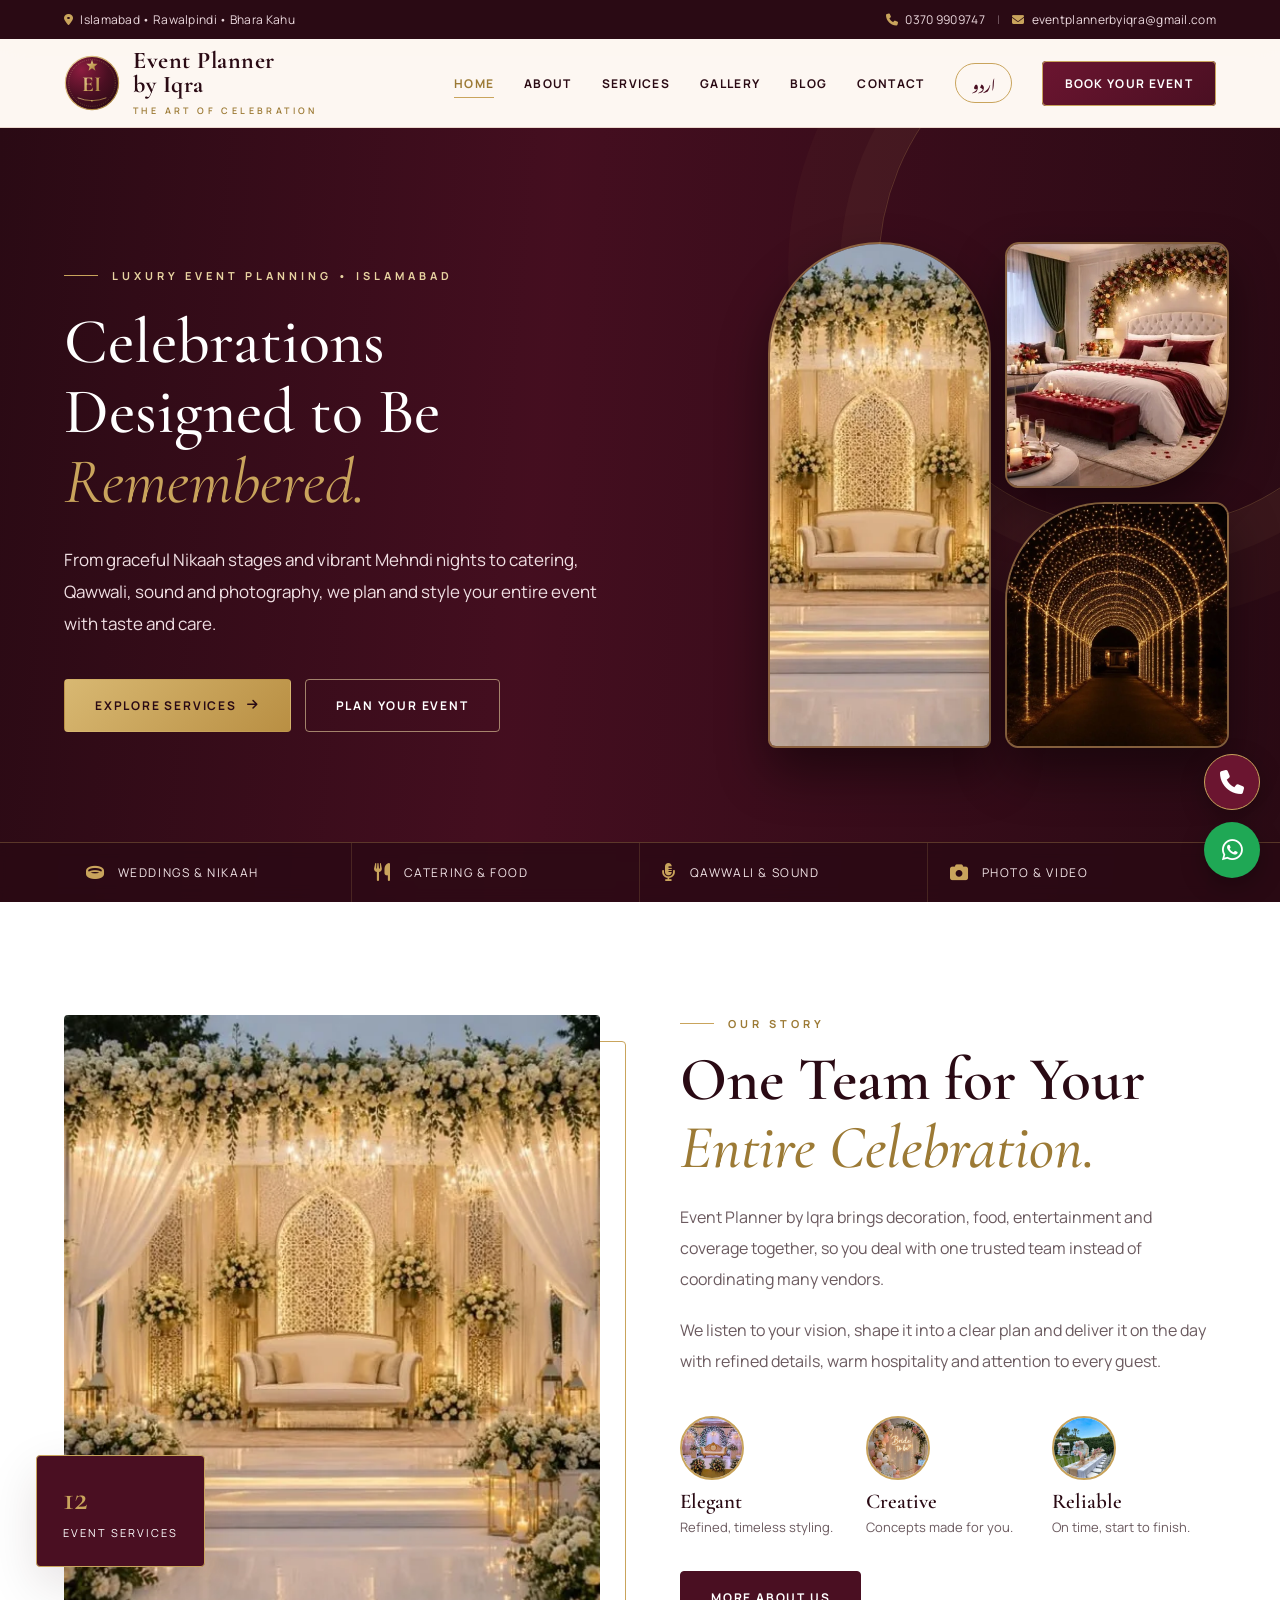
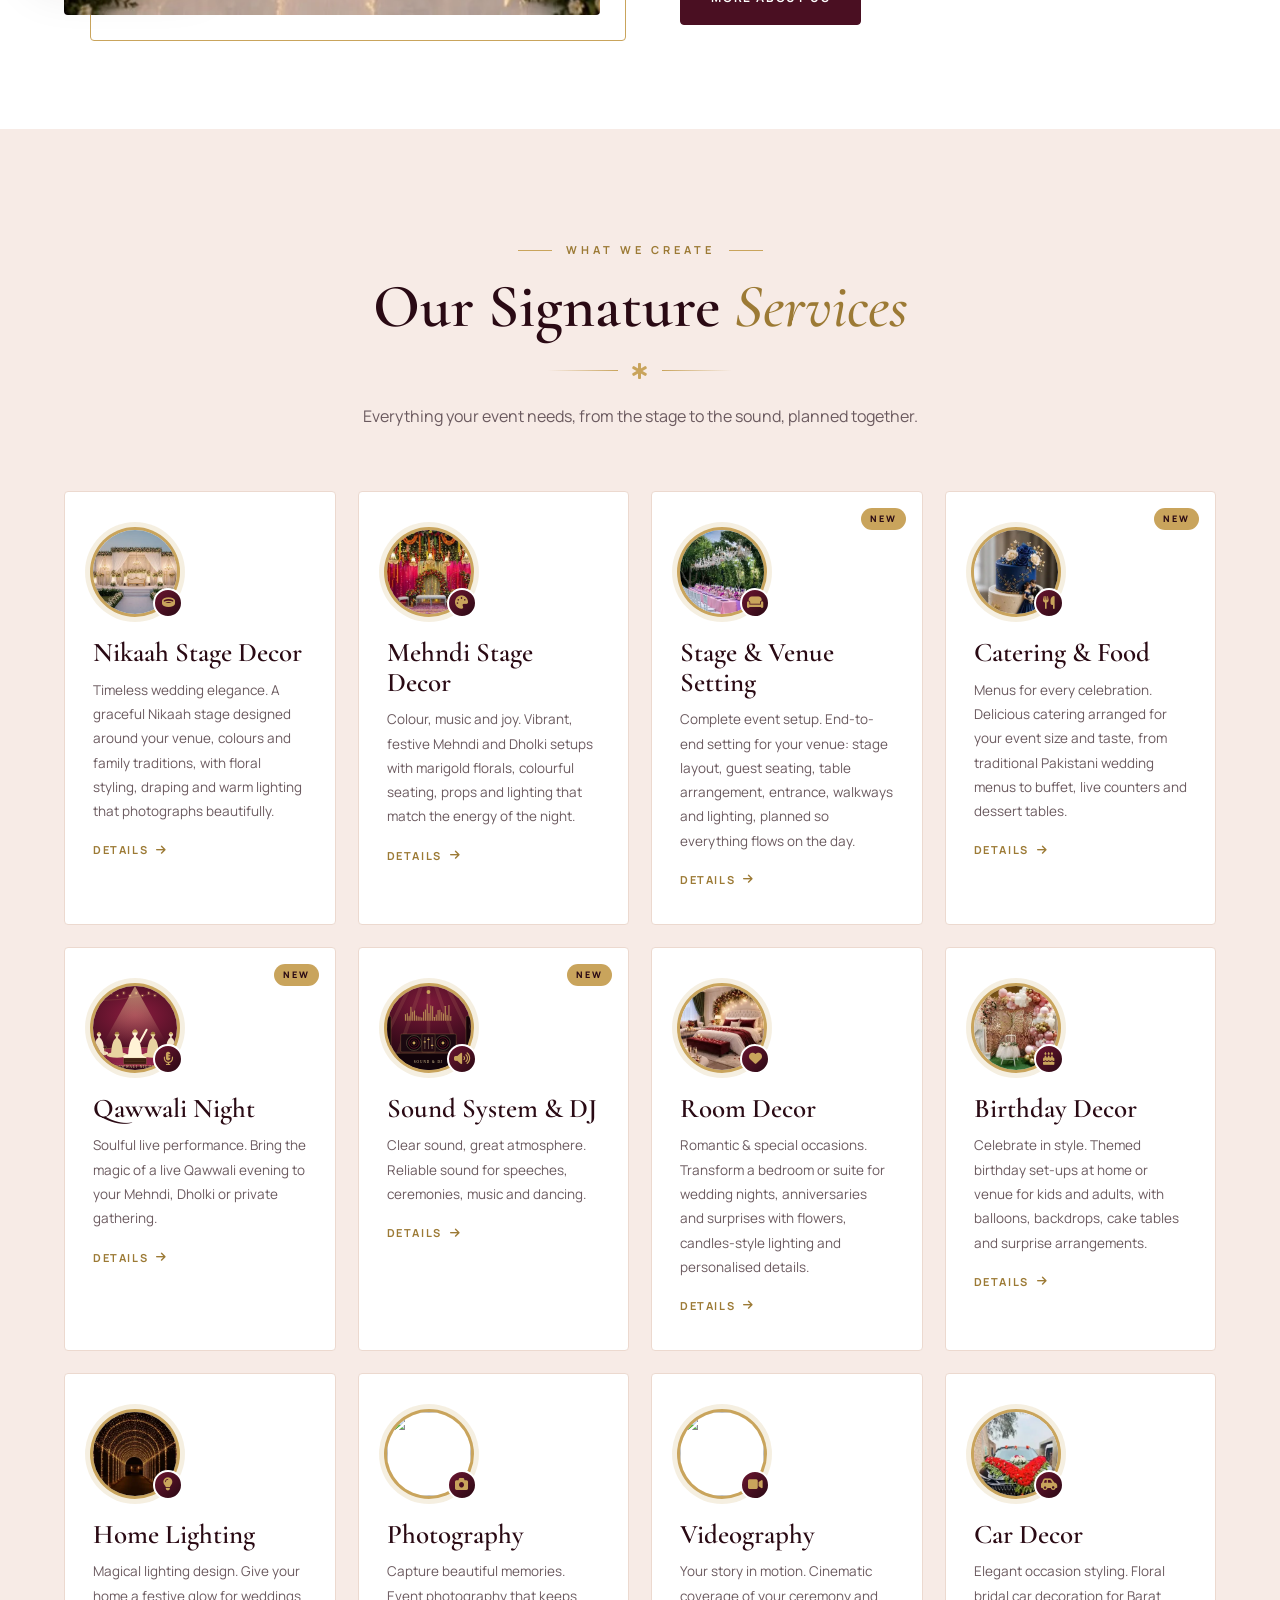
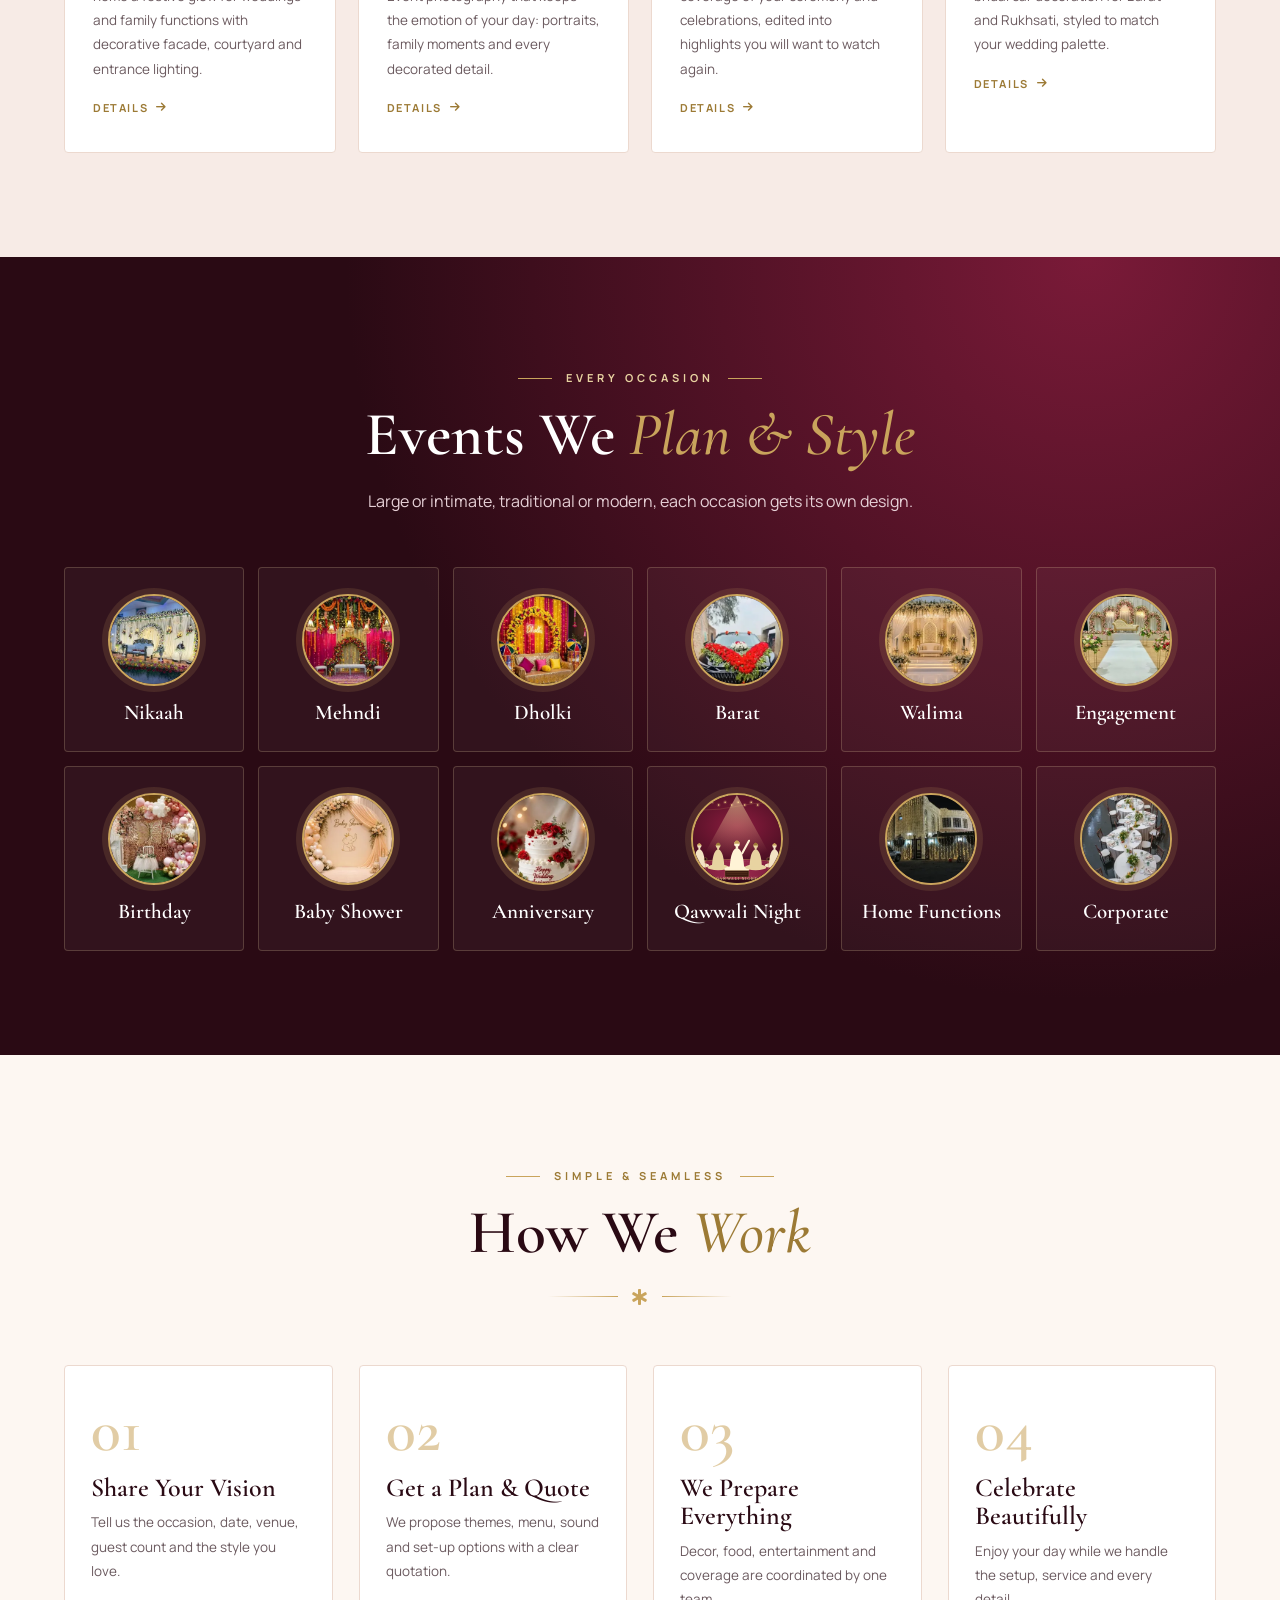
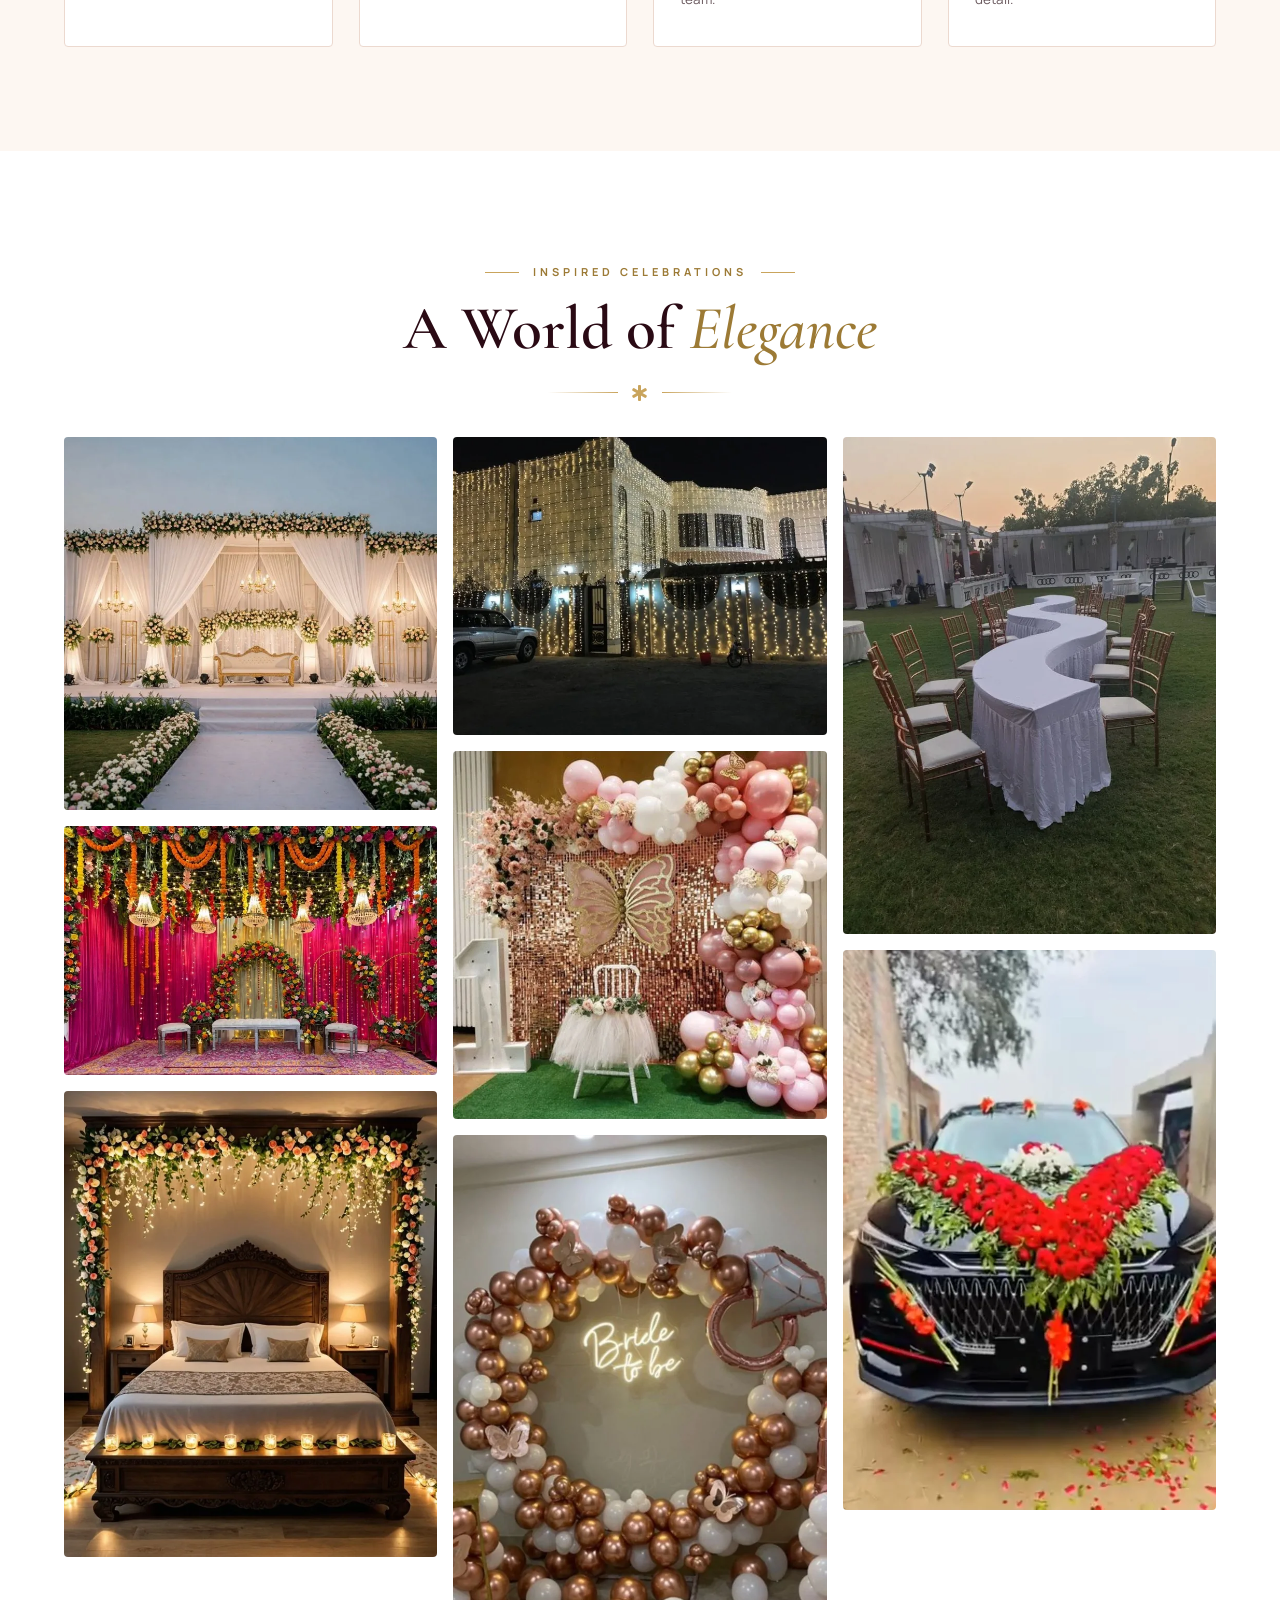
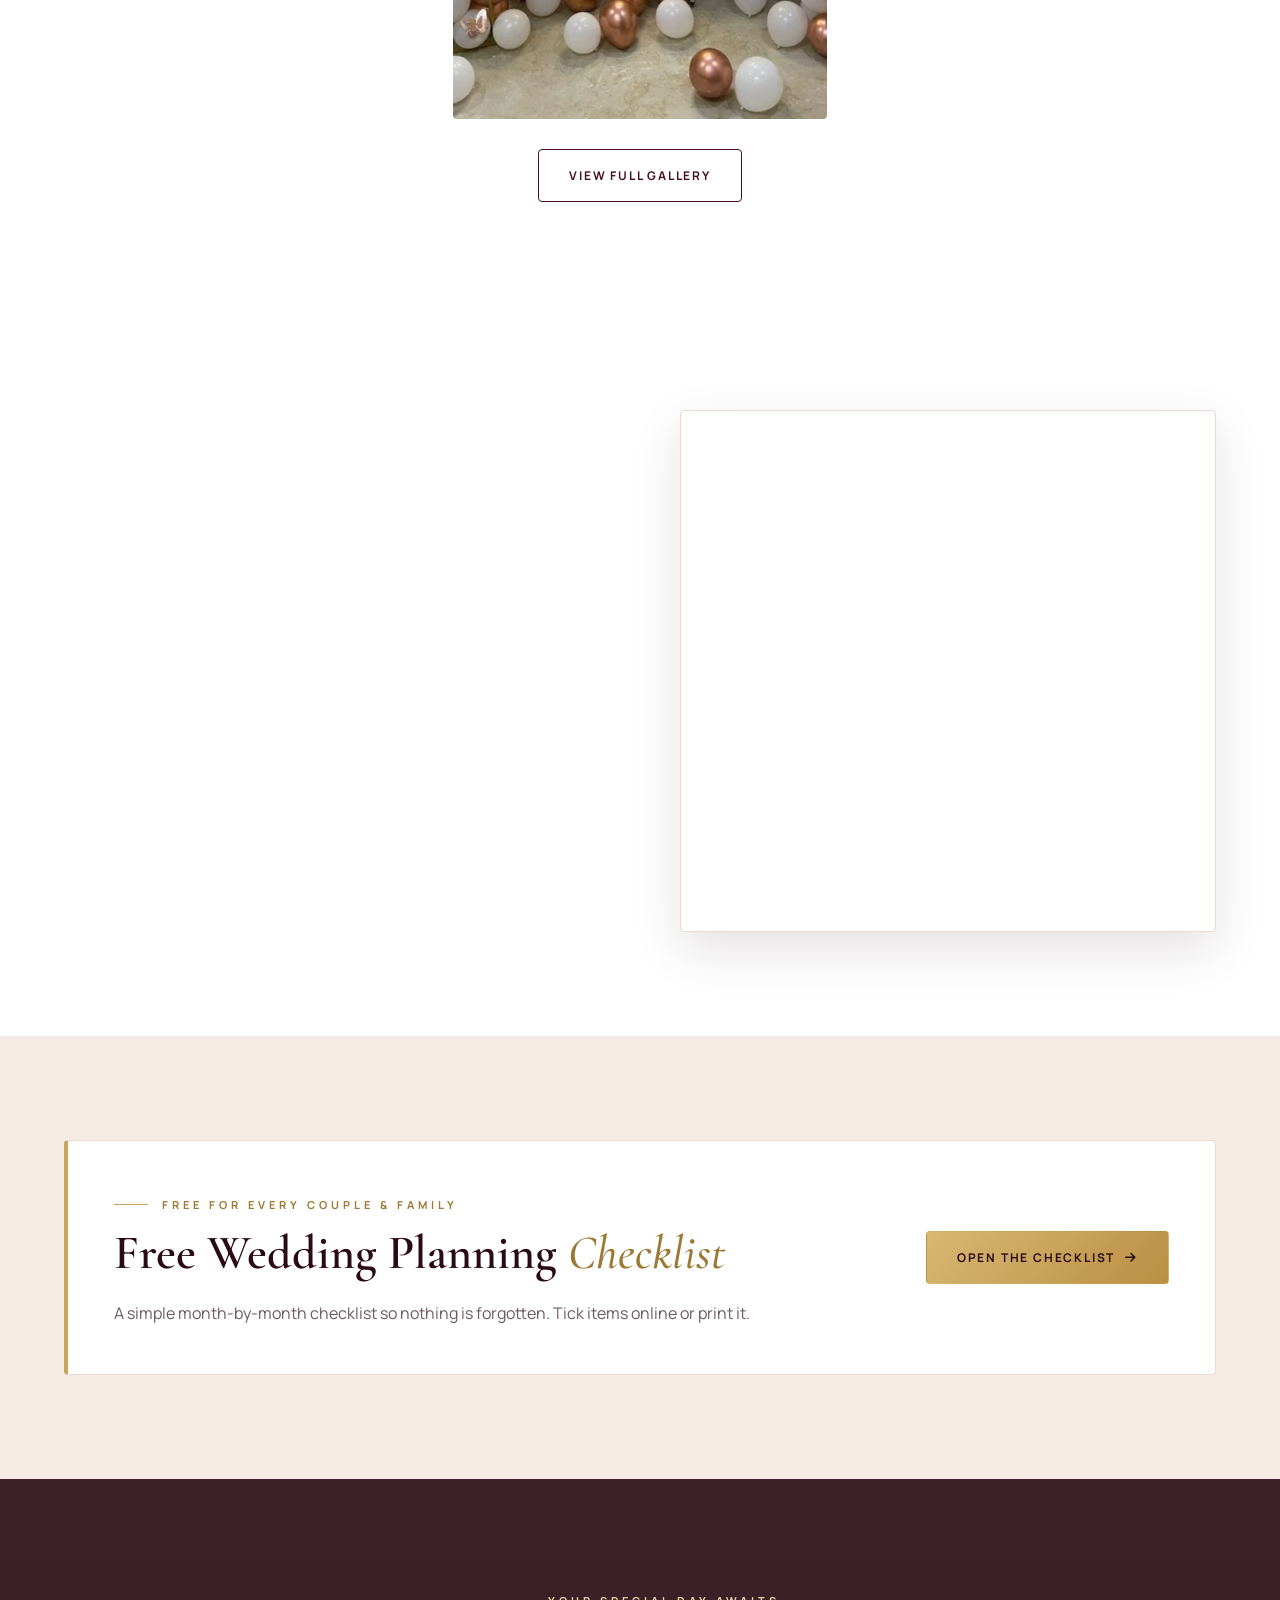
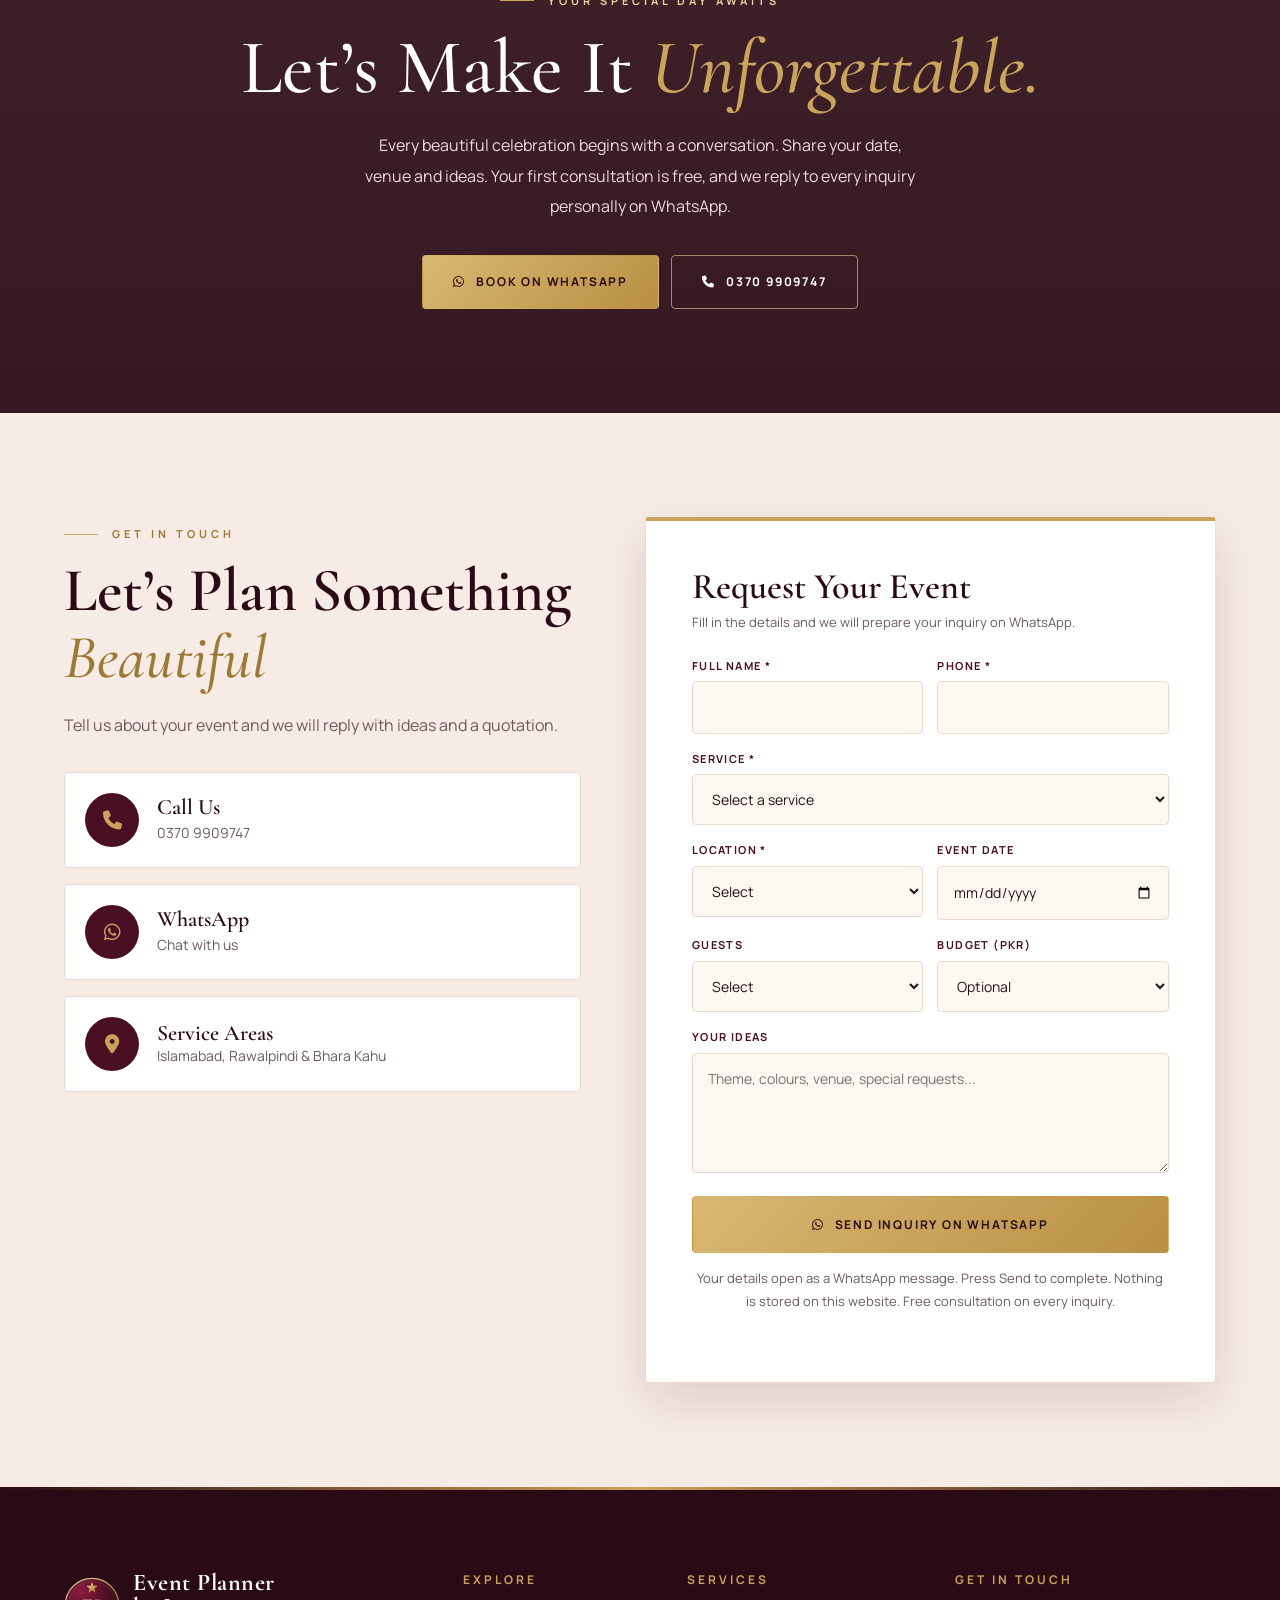
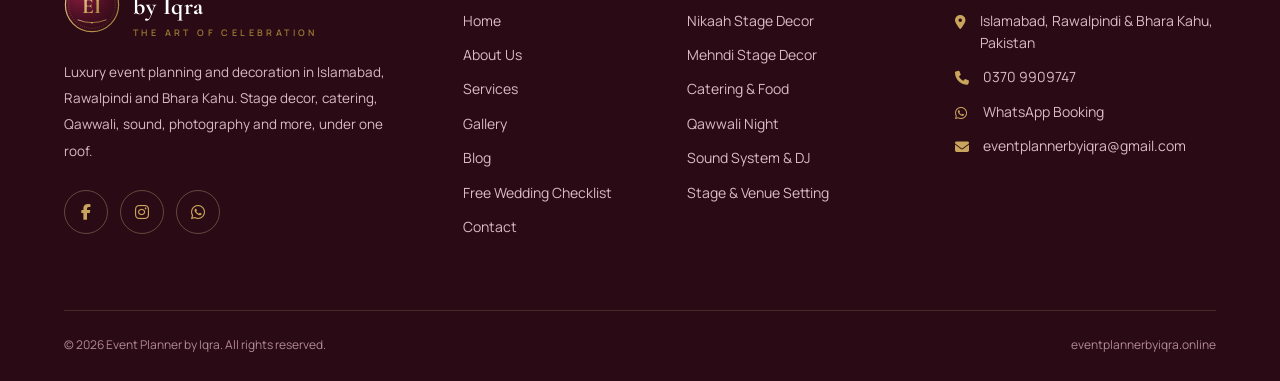
==== index.html @ d267378b "Real photo avatars on service cards, occasions and About; Qawwali and DJ artwork; hero heading fix C" ====
<!DOCTYPE html>
<html lang="en">
<head>
<meta charset="UTF-8">
<meta name="viewport" content="width=device-width, initial-scale=1">
<meta name="theme-color" content="#2a0a14">
<title>Event Planner in Islamabad | Wedding Decor, Catering, Qawwali &amp; Sound | Event Planner by Iqra</title>
<meta name="description" content="Event Planner by Iqra: luxury Nikaah and Mehndi stage decor, catering, Qawwali, sound system, photography and videography in Islamabad, Rawalpindi and Bhara Kahu.">
<link rel="canonical" href="https://eventplannerbyiqra.online/">
<link rel="icon" type="image/svg+xml" href="favicon.svg">
<meta property="og:site_name" content="Event Planner by Iqra">
<meta property="og:title" content="Event Planner in Islamabad | Wedding Decor, Catering, Qawwali &amp; Sound | Event Planner by Iqra">
<meta property="og:description" content="Event Planner by Iqra: luxury Nikaah and Mehndi stage decor, catering, Qawwali, sound system, photography and videography in Islamabad, Rawalpindi and Bhara Kahu.">
<meta property="og:type" content="website">
<meta property="og:url" content="https://eventplannerbyiqra.online/">
<meta property="og:image" content="https://eventplannerbyiqra.online/assets/img/g/stage-02.webp">
<meta name="twitter:card" content="summary_large_image">
<link rel="preconnect" href="https://fonts.googleapis.com">
<link rel="preconnect" href="https://fonts.gstatic.com" crossorigin>
<link href="https://fonts.googleapis.com/css2?family=Cormorant+Garamond:ital,wght@0,400;0,500;0,600;0,700;1,400;1,500&family=Manrope:wght@400;500;600;700;800&display=swap" rel="stylesheet">
<link href="https://fonts.googleapis.com/css2?family=Noto+Nastaliq+Urdu:wght@400;600&display=swap" rel="stylesheet">
<link rel="stylesheet" href="https://cdnjs.cloudflare.com/ajax/libs/font-awesome/6.5.2/css/all.min.css">
<link rel="stylesheet" href="assets/css/style.css">
<script type="application/ld+json">{"@context": "https://schema.org", "@type": "EventPlanner", "name": "Event Planner by Iqra", "url": "https://eventplannerbyiqra.online/", "telephone": "+923709909747", "email": "eventplannerbyiqra@gmail.com", "image": "https://eventplannerbyiqra.online/assets/img/g/stage-02.webp", "description": "Luxury event planning in Islamabad: Nikaah and Mehndi stage decor, catering, Qawwali, sound, photography and videography.", "address": {"@type": "PostalAddress", "addressLocality": "Islamabad", "addressCountry": "PK"}, "areaServed": [{"@type": "City", "name": "Islamabad"}, {"@type": "City", "name": "Rawalpindi"}, {"@type": "Place", "name": "Bhara Kahu"}], "sameAs": ["https://www.facebook.com/share/19YEWwUSfL/", "https://www.instagram.com/event_planner_by_iqra/"]}</script>
</head>
<body>
<a class="skip" href="#main">Skip to content</a>
<div class="topbar"><div class="container topbar-inner">
<div><i class="fa-solid fa-location-dot"></i>Islamabad <span class="hide-m">&bull; Rawalpindi &bull; Bhara Kahu</span></div>
<div><a href="tel:+923709909747"><i class="fa-solid fa-phone"></i>0370 9909747</a><span class="sep hide-m">|</span><a class="hide-m" href="mailto:eventplannerbyiqra@gmail.com"><i class="fa-solid fa-envelope"></i>eventplannerbyiqra@gmail.com</a></div>
</div></div>
<header class="site-header"><div class="container nav">
<a class="brand" href="index.html" aria-label="Event Planner by Iqra - Home"><svg aria-hidden="true" focusable="false" xmlns="http://www.w3.org/2000/svg" viewBox="0 0 120 120" role="img" aria-label="Event Planner by Iqra logo">
<defs>
<linearGradient id="g" x1="0" y1="0" x2="1" y2="1"><stop offset="0" stop-color="#e8d3a1"/><stop offset=".5" stop-color="#c9a45c"/><stop offset="1" stop-color="#9c7a35"/></linearGradient>
<radialGradient id="e" cx=".3" cy=".25" r=".9"><stop offset="0" stop-color="#8c1c3f"/><stop offset=".55" stop-color="#4a0f22"/><stop offset="1" stop-color="#2a0a14"/></radialGradient>
</defs>
<circle cx="60" cy="60" r="57" fill="url(#e)" stroke="url(#g)" stroke-width="2.5"/>
<circle cx="60" cy="60" r="50" fill="none" stroke="url(#g)" stroke-width=".9" stroke-dasharray="1.5 3.2"/>
<path d="M60 13 L63 22 L72 22 L65 28 L67.5 37 L60 31.5 L52.5 37 L55 28 L48 22 L57 22 Z" fill="url(#g)" transform="translate(0 -3) scale(1 1)"/>
<text x="60" y="78" text-anchor="middle" font-family="Cormorant Garamond,Georgia,'Times New Roman',serif" font-size="46" font-weight="700" fill="url(#g)" letter-spacing="1">EI</text>
<path d="M30 92 Q60 104 90 92" fill="none" stroke="url(#g)" stroke-width="1.6" stroke-linecap="round"/>
<circle cx="60" cy="98" r="1.8" fill="url(#g)"/>
</svg>
<span class="brand-text">Event Planner<br>by Iqra<small>The Art of Celebration</small></span></a>
<button class="menu-btn" id="menuBtn" aria-label="Toggle menu" aria-expanded="false" aria-controls="navlinks"><i class="fa-solid fa-bars"></i></button>
<ul class="navlinks" id="navlinks"><li><a href="index.html" class="active" aria-current="page">Home</a></li><li><a href="about.html">About</a></li><li><a href="services.html">Services</a></li><li><a href="gallery.html">Gallery</a></li><li><a href="blog.html">Blog</a></li><li><a href="contact.html">Contact</a></li><li><button class="lang-btn" id="langBtn" type="button" aria-label="Switch language / زبان بدلیں">اردو</button></li><li><a class="nav-cta" href="contact.html">Book Your Event</a></li></ul>
</div></header>
<main id="main">
<section class="hero" style="padding:0"><div class="hero-bg" role="img" aria-label="Elegantly decorated wedding stage"></div>
<div class="hero-collage" aria-hidden="true"><img class="c1" src="assets/img/g/stage-01.webp" alt=""><img class="c2" src="assets/img/g/room-02.webp" alt=""><img class="c3" src="assets/img/g/lighting-03.webp" alt=""></div>
<div class="container hero-content"><div class="eyebrow light">Luxury Event Planning &bull; Islamabad</div>
<h1>Celebrations<br>Designed to Be<br><em>Remembered.</em></h1>
<p>From graceful Nikaah stages and vibrant Mehndi nights to catering, Qawwali, sound and photography, we plan and style your entire event with taste and care.</p>
<div class="hero-actions"><a class="btn btn-gold" href="services.html">Explore Services <i class="fa-solid fa-arrow-right"></i></a><a class="btn btn-ghost" href="contact.html">Plan Your Event</a></div></div>
<div class="hero-strip"><div class="container hero-strip-inner">
<div><i class="fa-solid fa-ring"></i>Weddings &amp; Nikaah</div><div><i class="fa-solid fa-utensils"></i>Catering &amp; Food</div><div><i class="fa-solid fa-microphone-lines"></i>Qawwali &amp; Sound</div><div><i class="fa-solid fa-camera"></i>Photo &amp; Video</div></div></div></section>

<section class="bg-white"><div class="container split">
<div class="split-media reveal"><img src="assets/img/g/stage-01.webp" alt="Elegant ivory and gold wedding stage decoration" loading="lazy"><div class="badge-float"><strong>12</strong><span>Event Services</span></div></div>
<div class="split-body reveal"><div class="eyebrow">Our Story</div><h2 class="section-title">One Team for Your <em>Entire Celebration.</em></h2>
<p>Event Planner by Iqra brings decoration, food, entertainment and coverage together, so you deal with one trusted team instead of coordinating many vendors.</p>
<p>We listen to your vision, shape it into a clear plan and deliver it on the day with refined details, warm hospitality and attention to every guest.</p>
<div class="pillars"><div class="pillar"><img class="ph" src="assets/img/t/stage-05.webp" alt="" loading="lazy" width="64" height="64"><h4>Elegant</h4><p>Refined, timeless styling.</p></div><div class="pillar"><img class="ph" src="assets/img/t/bride-04.webp" alt="" loading="lazy" width="64" height="64"><h4>Creative</h4><p>Concepts made for you.</p></div><div class="pillar"><img class="ph" src="assets/img/t/seating-03.webp" alt="" loading="lazy" width="64" height="64"><h4>Reliable</h4><p>On time, start to finish.</p></div></div>
<a class="btn btn-dark" href="about.html" style="margin-top:34px">More About Us</a></div></div></section>

<section class="bg-sand" id="services"><div class="container"><div class="center reveal"><div class="eyebrow">What We Create</div><h2 class="section-title">Our Signature <em>Services</em></h2><div class="ornament"><i class="fa-solid fa-star-of-life"></i></div><p class="lead">Everything your event needs, from the stage to the sound, planned together.</p></div>
<div class="cards" id="servicesGrid"></div></div></section>

<section class="bg-dark on-dark"><div class="container"><div class="center reveal"><div class="eyebrow">Every Occasion</div><h2 class="section-title">Events We <em>Plan &amp; Style</em></h2><p class="lead">Large or intimate, traditional or modern, each occasion gets its own design.</p></div>
<div class="occasions reveal"><div class="occ"><img class="ph" src="assets/img/t/stage-03.webp" alt="Nikaah decoration" loading="lazy" width="90" height="90"><span>Nikaah</span></div><div class="occ"><img class="ph" src="assets/img/t/mehndi-02.webp" alt="Mehndi decoration" loading="lazy" width="90" height="90"><span>Mehndi</span></div><div class="occ"><img class="ph" src="assets/img/t/mehndi-05.webp" alt="Dholki decoration" loading="lazy" width="90" height="90"><span>Dholki</span></div><div class="occ"><img class="ph" src="assets/img/t/car-01.webp" alt="Barat decoration" loading="lazy" width="90" height="90"><span>Barat</span></div><div class="occ"><img class="ph" src="assets/img/t/stage-01.webp" alt="Walima decoration" loading="lazy" width="90" height="90"><span>Walima</span></div><div class="occ"><img class="ph" src="assets/img/t/stage-04.webp" alt="Engagement decoration" loading="lazy" width="90" height="90"><span>Engagement</span></div><div class="occ"><img class="ph" src="assets/img/t/birthday-02.webp" alt="Birthday decoration" loading="lazy" width="90" height="90"><span>Birthday</span></div><div class="occ"><img class="ph" src="assets/img/t/baby-01.webp" alt="Baby Shower decoration" loading="lazy" width="90" height="90"><span>Baby Shower</span></div><div class="occ"><img class="ph" src="assets/img/t/cakes-02.webp" alt="Anniversary decoration" loading="lazy" width="90" height="90"><span>Anniversary</span></div><div class="occ"><img class="ph" src="assets/img/qawwali.svg" alt="Qawwali night" loading="lazy" width="90" height="90"><span>Qawwali Night</span></div><div class="occ"><img class="ph" src="assets/img/t/lighting-01.webp" alt="Home Functions decoration" loading="lazy" width="90" height="90"><span>Home Functions</span></div><div class="occ"><img class="ph" src="assets/img/t/seating-02.webp" alt="Corporate decoration" loading="lazy" width="90" height="90"><span>Corporate</span></div></div></div></section>

<section><div class="container"><div class="center reveal"><div class="eyebrow">Simple &amp; Seamless</div><h2 class="section-title">How We <em>Work</em></h2><div class="ornament"><i class="fa-solid fa-star-of-life"></i></div></div>
<div class="steps"><div class="step reveal"><h3>Share Your Vision</h3><p>Tell us the occasion, date, venue, guest count and the style you love.</p></div><div class="step reveal"><h3>Get a Plan &amp; Quote</h3><p>We propose themes, menu, sound and set-up options with a clear quotation.</p></div><div class="step reveal"><h3>We Prepare Everything</h3><p>Decor, food, entertainment and coverage are coordinated by one team.</p></div><div class="step reveal"><h3>Celebrate Beautifully</h3><p>Enjoy your day while we handle the setup, service and every detail.</p></div></div></div></section>

<section class="bg-white"><div class="container"><div class="center reveal"><div class="eyebrow">Inspired Celebrations</div><h2 class="section-title">A World of <em>Elegance</em></h2><div class="ornament"><i class="fa-solid fa-star-of-life"></i></div></div>
<div class="gallery reveal">
<figure class="shot" data-cat="stage"><img src="assets/img/g/stage-02.webp" width="720" height="720" alt="Royal Walima Stage with Walkway decoration idea by Event Planner by Iqra" loading="lazy"><figcaption>Royal Walima Stage with Walkway<small>Stages & Entrances</small></figcaption></figure><figure class="shot" data-cat="mehndi"><img src="assets/img/g/mehndi-02.webp" width="720" height="480" alt="Pink Drape Mehndi Stage decoration idea by Event Planner by Iqra" loading="lazy"><figcaption>Pink Drape Mehndi Stage<small>Mehndi & Dholki</small></figcaption></figure><figure class="shot" data-cat="room"><img src="assets/img/g/room-03.webp" width="720" height="900" alt="Fairy-Light Bridal Room decoration idea by Event Planner by Iqra" loading="lazy"><figcaption>Fairy-Light Bridal Room<small>Bridal Room</small></figcaption></figure><figure class="shot" data-cat="lighting"><img src="assets/img/g/lighting-01.webp" width="720" height="576" alt="House Facade Lighting decoration idea by Event Planner by Iqra" loading="lazy"><figcaption>House Facade Lighting<small>Lighting</small></figcaption></figure><figure class="shot" data-cat="birthday"><img src="assets/img/g/birthday-02.webp" width="720" height="710" alt="Butterfly Birthday Backdrop decoration idea by Event Planner by Iqra" loading="lazy"><figcaption>Butterfly Birthday Backdrop<small>Birthday</small></figcaption></figure><figure class="shot" data-cat="shower"><img src="assets/img/g/bride-02.webp" width="720" height="1125" alt="Rose Gold Balloon Ring decoration idea by Event Planner by Iqra" loading="lazy"><figcaption>Rose Gold Balloon Ring<small>Bridal & Baby Shower</small></figcaption></figure><figure class="shot" data-cat="seating"><img src="assets/img/g/seating-05.webp" width="720" height="960" alt="Wave Table Seating decoration idea by Event Planner by Iqra" loading="lazy"><figcaption>Wave Table Seating<small>Seating & Tables</small></figcaption></figure><figure class="shot" data-cat="car"><img src="assets/img/g/car-01.webp" width="720" height="1080" alt="Heart Rose Car Decor decoration idea by Event Planner by Iqra" loading="lazy"><figcaption>Heart Rose Car Decor<small>Car Decor</small></figcaption></figure></div>
<div class="center" style="margin-top:30px"><a class="btn btn-outline" href="gallery.html">View Full Gallery</a></div></div></section>

<section class="bg-white"><div class="container split" style="align-items:start"><div class="reveal"><div class="eyebrow">Follow Our Celebrations</div><h2 class="section-title">Latest on <em>Instagram</em></h2><p class="lead">See our newest setups, ideas and behind-the-scenes moments on Instagram.</p><a class="btn btn-dark" href="https://www.instagram.com/event_planner_by_iqra/" target="_blank" rel="noopener noreferrer" style="margin-top:26px"><i class="fa-brands fa-instagram"></i> Follow @event_planner_by_iqra</a></div><div class="ig-wrap reveal"><iframe class="ig-frame" src="https://www.instagram.com/event_planner_by_iqra/embed" title="Event Planner by Iqra on Instagram" loading="lazy" allowtransparency="true" scrolling="no"></iframe></div></div></section>
<section class="bg-sand"><div class="container"><div class="check-teaser reveal"><div><div class="eyebrow">Free for Every Couple &amp; Family</div><h2 class="section-title" style="font-size:clamp(32px,4vw,48px)">Free Wedding Planning <em>Checklist</em></h2><p class="lead">A simple month-by-month checklist so nothing is forgotten. Tick items online or print it.</p></div><a class="btn btn-gold" href="wedding-checklist.html">Open the Checklist <i class="fa-solid fa-arrow-right"></i></a></div></div></section>
<section class="cta-band"><div class="container reveal"><div class="eyebrow light">Your Special Day Awaits</div><h2>Let&rsquo;s Make It <em>Unforgettable.</em></h2><p>Every beautiful celebration begins with a conversation. Share your date, venue and ideas. Your first consultation is free, and we reply to every inquiry personally on WhatsApp.</p>
<a class="btn btn-gold" href="https://wa.me/923431544775?text=Hello%20Event%20Planner%20by%20Iqra%2C%20I%20would%20like%20to%20plan%20an%20event." target="_blank" rel="noopener noreferrer"><i class="fa-brands fa-whatsapp"></i> Book on WhatsApp</a><a class="btn btn-ghost" href="tel:+923709909747"><i class="fa-solid fa-phone"></i> 0370 9909747</a></div></section>
<section class="bg-sand"><div class="container contact-wrap"><div class="reveal"><div class="eyebrow">Get In Touch</div><h2 class="section-title">Let&rsquo;s Plan Something <em>Beautiful</em></h2><p class="lead">Tell us about your event and we will reply with ideas and a quotation.</p>
<div class="info-list"><div class="info"><div class="ico"><i class="fa-solid fa-phone"></i></div><div><h4>Call Us</h4><a href="tel:+923709909747">0370 9909747</a></div></div><div class="info"><div class="ico"><i class="fa-brands fa-whatsapp"></i></div><div><h4>WhatsApp</h4><a href="https://wa.me/923431544775" target="_blank" rel="noopener noreferrer">Chat with us</a></div></div><div class="info"><div class="ico"><i class="fa-solid fa-location-dot"></i></div><div><h4>Service Areas</h4><p>Islamabad, Rawalpindi &amp; Bhara Kahu</p></div></div></div></div>
<form class="form reveal" data-booking>
<h3>Request Your Event</h3><p>Fill in the details and we will prepare your inquiry on WhatsApp.</p>
<div class="row2"><div><label for="hn">Full Name *</label><input class="field" id="hn" name="name" required autocomplete="name"></div><div><label for="hp">Phone *</label><input class="field" id="hp" name="phone" type="tel" required autocomplete="tel"></div></div>
<label for="hs">Service *</label><select class="field" id="hs" name="service" required data-services><option value="">Select a service</option></select>
<div class="row2"><div><label for="hc">Location *</label><select class="field" id="hc" name="city" required><option value="">Select</option><option>Islamabad</option><option>Rawalpindi</option><option>Bhara Kahu</option><option>Other</option></select></div><div><label for="hd">Event Date</label><input class="field" id="hd" name="date" type="date"></div></div>
<div class="row2"><div><label for="hg">Guests</label><select class="field" id="hg" name="guests"><option value="">Select</option><option>Under 25</option><option>25 - 50</option><option>50 - 100</option><option>100 - 200</option><option>200 - 500</option><option>500+</option></select></div><div><label for="hb">Budget (PKR)</label><select class="field" id="hb" name="budget"><option value="">Optional</option><option>Under 25,000</option><option>25,000 - 50,000</option><option>50,000 - 100,000</option><option>100,000 - 300,000</option><option>300,000+</option><option>Need a quotation</option></select></div></div>
<label for="hm">Your Ideas</label><textarea class="field" id="hm" name="message" placeholder="Theme, colours, venue, special requests..."></textarea>
<button class="btn btn-gold" type="submit"><i class="fa-brands fa-whatsapp"></i> Send Inquiry on WhatsApp</button>
<p class="fine">Your details open as a WhatsApp message. Press Send to complete. Nothing is stored on this website. Free consultation on every inquiry.</p></form>
</div></section>
</main>
<footer class="site-footer"><div class="container">
<div class="f-grid">
<div class="f-brand"><a class="brand" href="index.html"><svg aria-hidden="true" focusable="false" xmlns="http://www.w3.org/2000/svg" viewBox="0 0 120 120" role="img" aria-label="Event Planner by Iqra logo">
<defs>
<linearGradient id="g2" x1="0" y1="0" x2="1" y2="1"><stop offset="0" stop-color="#e8d3a1"/><stop offset=".5" stop-color="#c9a45c"/><stop offset="1" stop-color="#9c7a35"/></linearGradient>
<radialGradient id="e2" cx=".3" cy=".25" r=".9"><stop offset="0" stop-color="#8c1c3f"/><stop offset=".55" stop-color="#4a0f22"/><stop offset="1" stop-color="#2a0a14"/></radialGradient>
</defs>
<circle cx="60" cy="60" r="57" fill="url(#e2)" stroke="url(#g2)" stroke-width="2.5"/>
<circle cx="60" cy="60" r="50" fill="none" stroke="url(#g2)" stroke-width=".9" stroke-dasharray="1.5 3.2"/>
<path d="M60 13 L63 22 L72 22 L65 28 L67.5 37 L60 31.5 L52.5 37 L55 28 L48 22 L57 22 Z" fill="url(#g2)" transform="translate(0 -3) scale(1 1)"/>
<text x="60" y="78" text-anchor="middle" font-family="Cormorant Garamond,Georgia,'Times New Roman',serif" font-size="46" font-weight="700" fill="url(#g2)" letter-spacing="1">EI</text>
<path d="M30 92 Q60 104 90 92" fill="none" stroke="url(#g2)" stroke-width="1.6" stroke-linecap="round"/>
<circle cx="60" cy="98" r="1.8" fill="url(#g2)"/>
</svg>
<span class="brand-text">Event Planner<br>by Iqra<small>The Art of Celebration</small></span></a>
<p>Luxury event planning and decoration in Islamabad, Rawalpindi and Bhara Kahu. Stage decor, catering, Qawwali, sound, photography and more, under one roof.</p>
<div class="socials"><a href="https://www.facebook.com/share/19YEWwUSfL/" target="_blank" rel="noopener noreferrer" aria-label="Facebook"><i class="fa-brands fa-facebook-f"></i></a><a href="https://www.instagram.com/event_planner_by_iqra/" target="_blank" rel="noopener noreferrer" aria-label="Instagram"><i class="fa-brands fa-instagram"></i></a><a href="https://wa.me/923431544775" target="_blank" rel="noopener noreferrer" aria-label="WhatsApp"><i class="fa-brands fa-whatsapp"></i></a></div></div>
<div><h4>Explore</h4><ul><li><a href="index.html">Home</a></li><li><a href="about.html">About Us</a></li><li><a href="services.html">Services</a></li><li><a href="gallery.html">Gallery</a></li><li><a href="blog.html">Blog</a></li><li><a href="wedding-checklist.html">Free Wedding Checklist</a></li><li><a href="contact.html">Contact</a></li></ul></div>
<div><h4>Services</h4><ul><li><a href="services.html#nikaah">Nikaah Stage Decor</a></li><li><a href="services.html#mehndi">Mehndi Stage Decor</a></li><li><a href="services.html#food">Catering &amp; Food</a></li><li><a href="services.html#qawwali">Qawwali Night</a></li><li><a href="services.html#sound">Sound System &amp; DJ</a></li><li><a href="services.html#setting">Stage &amp; Venue Setting</a></li></ul></div>
<div class="f-contact"><h4>Get In Touch</h4><ul>
<li><i class="fa-solid fa-location-dot"></i><span>Islamabad, Rawalpindi &amp; Bhara Kahu, Pakistan</span></li>
<li><i class="fa-solid fa-phone"></i><a href="tel:+923709909747">0370 9909747</a></li>
<li><i class="fa-brands fa-whatsapp"></i><a href="https://wa.me/923431544775" target="_blank" rel="noopener noreferrer">WhatsApp Booking</a></li>
<li><i class="fa-solid fa-envelope"></i><a href="mailto:eventplannerbyiqra@gmail.com">eventplannerbyiqra@gmail.com</a></li></ul></div>
</div>
<div class="f-bottom"><div>&copy; <span class="js-year">2026</span> Event Planner by Iqra. All rights reserved.</div><div>eventplannerbyiqra.online</div></div>
</div></footer>
<div class="floating"><a class="f-call" href="tel:+923709909747" aria-label="Call us"><i class="fa-solid fa-phone"></i></a><a class="f-wa" href="https://wa.me/923431544775?text=Hello%20Event%20Planner%20by%20Iqra" target="_blank" rel="noopener noreferrer" aria-label="WhatsApp booking"><i class="fa-brands fa-whatsapp"></i></a></div>
<script src="assets/js/i18n-ur.js"></script>
<script src="assets/js/site.js"></script>
</body></html>
---- assets/css/style.css ----
/* Event Planner by Iqra — design system
   Palette: deep wine, champagne gold, ivory */
:root{
 --wine-900:#2a0a14;
 --wine-800:#4a0f22;
 --wine-700:#6b1530;
 --wine-600:#8c1c3f;
 --gold:#c9a45c;
 --gold-light:#e8d3a1;
 --gold-deep:#9c7a35;
 --ivory:#fdf7f2;
 --sand:#f7ebe6;
 --white:#fff;
 --ink:#241218;
 --muted:#6b5a5f;
 --line:#ecd9cf;
 --radius:4px;
 --shadow:0 18px 50px rgba(42,10,20,.12);
 --serif:"Cormorant Garamond",Georgia,serif;
 --sans:"Manrope","Segoe UI",system-ui,sans-serif;
}
*{margin:0;padding:0;box-sizing:border-box}
html{scroll-behavior:smooth;-webkit-text-size-adjust:100%}
body{font-family:var(--sans);color:var(--ink);background:var(--ivory);line-height:1.6;overflow-x:hidden}
h1,h2,h3,h4{font-family:var(--serif);font-weight:600;line-height:1.1;color:var(--wine-900)}
a{text-decoration:none;color:inherit}
img{max-width:100%;display:block;object-fit:cover}
ul{list-style:none}
button,input,textarea,select{font:inherit;color:inherit}
button{cursor:pointer}
:focus-visible{outline:2px solid var(--gold);outline-offset:3px}
.container{width:min(1200px,90%);margin:auto}
section{padding:104px 0}
.skip{position:absolute;inset-inline-start:-999px;top:0;background:var(--gold);color:var(--wine-900);padding:10px 16px;z-index:3000}
.skip:focus{inset-inline-start:10px}

/* type helpers */
.eyebrow{display:inline-flex;align-items:center;gap:14px;color:var(--gold-deep);letter-spacing:4px;text-transform:uppercase;font-size:11px;font-weight:700}
.eyebrow:before{content:"";width:34px;height:1px;background:var(--gold)}
.on-dark .eyebrow,.eyebrow.light{color:var(--gold-light)}
.section-title{font-size:clamp(36px,4.8vw,62px);margin-top:14px}
.section-title em{font-style:italic;color:var(--gold-deep);font-weight:500}
.on-dark .section-title,.on-dark h2,.on-dark h3{color:var(--white)}
.on-dark .section-title em{color:var(--gold)}
.lead{color:var(--muted);font-size:16px;line-height:1.9;margin-top:18px;max-width:640px}
.on-dark .lead{color:#e6d0d6}
.center{text-align:center}
.center .lead{margin-left:auto;margin-right:auto}
.center .eyebrow{justify-content:center}
.center .eyebrow:after{content:"";width:34px;height:1px;background:var(--gold)}
.ornament{display:flex;align-items:center;justify-content:center;gap:14px;margin:22px 0;color:var(--gold)}
.ornament:before,.ornament:after{content:"";height:1px;width:70px;background:linear-gradient(90deg,transparent,var(--gold))}
.ornament:after{background:linear-gradient(270deg,transparent,var(--gold))}

/* buttons */
.btn{display:inline-flex;align-items:center;justify-content:center;gap:10px;padding:16px 30px;font-size:12px;font-weight:700;letter-spacing:1.8px;text-transform:uppercase;border:1px solid var(--gold);border-radius:var(--radius);transition:.3s;cursor:pointer;background:none}
.btn-gold{background:linear-gradient(135deg,#d8b872,#b98f43);color:var(--wine-900);border-color:transparent}
.btn-gold:hover{transform:translateY(-3px);box-shadow:0 12px 28px rgba(185,143,67,.38)}
.btn-ghost{color:var(--white);border-color:rgba(232,211,161,.6)}
.btn-ghost:hover{background:var(--gold);color:var(--wine-900);border-color:var(--gold)}
.btn-dark{background:var(--wine-800);color:var(--white);border-color:var(--wine-800)}
.btn-dark:hover{background:var(--wine-600);transform:translateY(-3px)}
.btn-outline{color:var(--wine-800);border-color:var(--wine-800)}
.btn-outline:hover{background:var(--wine-800);color:#fff}
.btn-wa{background:#1fa855;color:#fff;border-color:#1fa855}
.btn-wa:hover{background:#188a45;transform:translateY(-3px)}

/* top bar + header */
.topbar{background:var(--wine-900);color:#ecd9de;font-size:12px;padding:10px 0;letter-spacing:.3px}
.topbar-inner{display:flex;justify-content:space-between;gap:14px;flex-wrap:wrap;align-items:center}
.topbar i{color:var(--gold);margin-right:7px}
.topbar a:hover{color:var(--gold-light)}
.topbar .sep{margin:0 12px;opacity:.4}
header.site-header{position:sticky;top:0;z-index:1000;background:rgba(253,247,242,.94);backdrop-filter:blur(14px);-webkit-backdrop-filter:blur(14px);border-bottom:1px solid var(--line);transition:box-shadow .3s}
header.site-header.scrolled{box-shadow:0 8px 30px rgba(42,10,20,.1)}
.nav{height:88px;display:flex;align-items:center;justify-content:space-between;gap:20px}
.brand{display:flex;align-items:center;gap:13px;flex-shrink:0}
.brand svg{width:56px;height:56px;flex-shrink:0}
.brand-text{font-family:var(--serif);font-weight:700;font-size:24px;line-height:1;color:var(--wine-900);letter-spacing:.5px}
.brand-text small{display:block;font:600 9px var(--sans);letter-spacing:3.4px;color:var(--gold-deep);margin-top:7px;text-transform:uppercase}
.navlinks{display:flex;align-items:center;gap:30px}
.navlinks a{font-size:12px;font-weight:700;letter-spacing:1.3px;text-transform:uppercase;position:relative;padding:6px 0;color:var(--wine-900)}
.navlinks a:not(.nav-cta):after{content:"";position:absolute;left:0;bottom:0;height:1px;width:0;background:var(--gold);transition:.3s}
.navlinks a:not(.nav-cta):hover:after,.navlinks a.active:after{width:100%}
.navlinks a.active{color:var(--gold-deep)}
.nav-cta{background:linear-gradient(135deg,#6b1530,#4a0f22);color:#fff!important;padding:13px 22px!important;border-radius:var(--radius);border:1px solid var(--gold)}
.nav-cta:hover{background:var(--gold);color:var(--wine-900)!important}
.menu-btn{display:none;background:none;border:1px solid var(--line);width:46px;height:46px;border-radius:var(--radius);font-size:20px;color:var(--wine-900)}

/* hero */
.hero{position:relative;min-height:min(86vh,820px);display:flex;align-items:center;color:#fff;overflow:hidden;background:var(--wine-900)}
.hero-bg{position:absolute;inset:0;background:url("https://images.unsplash.com/photo-1519741497674-611481863552?auto=format&fit=crop&w=1900&q=80") center/cover;transform:scale(1.04)}
.hero:before{content:"";position:absolute;inset:0;z-index:1;background:linear-gradient(95deg,rgba(42,10,20,.96) 0%,rgba(74,15,34,.82) 42%,rgba(42,10,20,.35) 100%)}
.hero:after{content:"";position:absolute;z-index:1;right:-120px;top:-120px;width:520px;height:520px;border:1px solid rgba(201,164,92,.25);border-radius:50%;box-shadow:0 0 0 38px rgba(201,164,92,.05),0 0 0 90px rgba(201,164,92,.03)}
.hero-content{position:relative;z-index:2;padding:90px 0 130px}.hero-content>*{max-width:820px}
.hero h1{color:#fff;font-size:clamp(50px,7.4vw,100px);font-weight:500;margin:22px 0 26px}
.hero h1 em{color:var(--gold);font-weight:400}
.hero p{font-size:17px;line-height:1.9;max-width:560px;color:#f0dfe3}
.hero-actions{display:flex;gap:14px;flex-wrap:wrap;margin-top:38px}
.hero-strip{position:absolute;z-index:2;left:0;right:0;bottom:0;background:rgba(42,10,20,.78);backdrop-filter:blur(8px);border-top:1px solid rgba(201,164,92,.3)}
.hero-strip-inner{display:grid;grid-template-columns:repeat(4,1fr)}
.hero-strip-inner>div{padding:20px 22px;font-size:12px;letter-spacing:1.6px;text-transform:uppercase;color:#f3e6e9;display:flex;align-items:center;gap:12px;border-right:1px solid rgba(201,164,92,.18)}
.hero-strip-inner>div:last-child{border-right:0}
.hero-strip i{color:var(--gold);font-size:18px}

/* page hero (inner pages) */
.page-hero{position:relative;padding:130px 0 110px;text-align:center;color:#fff;background:linear-gradient(rgba(42,10,20,.9),rgba(42,10,20,.93)),var(--bg,none) center/cover;background-color:var(--wine-900);overflow:hidden}
.page-hero:before{content:"";position:absolute;left:50%;top:-260px;width:620px;height:620px;transform:translateX(-50%);border:1px solid rgba(201,164,92,.22);border-radius:50%;box-shadow:0 0 0 50px rgba(201,164,92,.04)}
.page-hero .container{position:relative}
.page-hero h1{color:#fff;font-size:clamp(48px,7vw,86px);font-weight:500;margin:16px 0}
.page-hero h1 em{color:var(--gold);font-weight:400}
.crumbs{font-size:11px;letter-spacing:2.4px;text-transform:uppercase;color:#c9a8b2}
.crumbs a:hover{color:var(--gold-light)}
.page-hero p{max-width:620px;margin:0 auto;color:#e6d0d6;line-height:1.9}

/* intro / split */
.bg-white{background:var(--white)}
.bg-sand{background:var(--sand)}
.bg-dark{background:radial-gradient(circle at 85% 0%,#7a1a38 0,var(--wine-900) 55%);color:#fff}
.split{display:grid;grid-template-columns:1fr 1fr;gap:80px;align-items:center}
.split-media{position:relative}
.split-media img{width:100%;height:600px;border-radius:var(--radius)}
.split-media:before{content:"";position:absolute;inset:26px -26px -26px 26px;border:1px solid var(--gold);border-radius:var(--radius);z-index:0}
.split-media img{position:relative;z-index:1}
.badge-float{position:absolute;z-index:2;left:-28px;bottom:48px;background:var(--wine-800);color:#fff;padding:22px 26px;border:1px solid var(--gold);border-radius:var(--radius);box-shadow:var(--shadow)}
.badge-float strong{display:block;font:600 34px var(--serif);color:var(--gold)}
.badge-float span{font-size:11px;letter-spacing:2px;text-transform:uppercase}
.split-body p{color:var(--muted);line-height:1.95;margin-top:20px}
.pillars{display:grid;grid-template-columns:repeat(3,1fr);gap:22px;margin-top:38px}
.pillar i{font-size:24px;color:var(--gold-deep)}
.pillar h4{font-size:21px;margin:10px 0 4px}
.pillar p{font-size:13px;margin:0;line-height:1.6}

/* service cards */
.cards{display:grid;grid-template-columns:repeat(4,1fr);gap:22px;margin-top:60px}
.card{position:relative;background:var(--white);border:1px solid var(--line);border-radius:var(--radius);padding:38px 28px 32px;transition:.4s;overflow:hidden}
.card:before{content:"";position:absolute;left:0;top:0;height:3px;width:0;background:linear-gradient(90deg,var(--gold),var(--gold-light));transition:.5s}
.card:hover{transform:translateY(-8px);box-shadow:var(--shadow);border-color:transparent}
.card:hover:before{width:100%}
.card .ico{width:66px;height:66px;border-radius:50%;display:grid;place-items:center;font-size:25px;color:var(--gold);background:linear-gradient(135deg,var(--wine-700),var(--wine-900));margin-bottom:24px;box-shadow:0 0 0 6px rgba(201,164,92,.14)}
.card h3{font-size:27px;margin-bottom:10px}
.card p{font-size:13.5px;color:var(--muted);line-height:1.8;min-height:72px}
.card a.more{display:inline-flex;align-items:center;gap:8px;margin-top:18px;font-size:11px;font-weight:700;letter-spacing:1.6px;text-transform:uppercase;color:var(--gold-deep)}
.card a.more:hover{gap:14px}
.card.is-new:after{content:"New";position:absolute;right:16px;top:16px;font-size:9px;letter-spacing:2px;font-weight:800;text-transform:uppercase;padding:4px 9px;background:var(--gold);color:var(--wine-900);border-radius:20px}

/* occasions */
.occasions{display:grid;grid-template-columns:repeat(6,1fr);gap:14px;margin-top:50px}
.occ{padding:26px 12px;text-align:center;border:1px solid rgba(232,211,161,.22);border-radius:var(--radius);background:rgba(255,255,255,.04);transition:.3s}
.occ:hover{background:rgba(201,164,92,.14);border-color:var(--gold)}
.occ i{font-size:26px;color:var(--gold);margin-bottom:12px}
.occ span{display:block;font:600 21px var(--serif);color:#fff}

/* process */
.steps{display:grid;grid-template-columns:repeat(4,1fr);gap:26px;margin-top:60px;counter-reset:s}
.step{position:relative;padding:34px 26px;background:var(--white);border:1px solid var(--line);border-radius:var(--radius)}
.step:before{counter-increment:s;content:"0" counter(s);font:600 62px var(--serif);color:var(--gold);opacity:.55;line-height:1;display:block;margin-bottom:12px}
.step h3{font-size:26px;margin-bottom:8px}
.step p{font-size:13.5px;color:var(--muted);line-height:1.8}

/* gallery */
.filters{display:flex;gap:10px;justify-content:center;flex-wrap:wrap;margin:40px 0 10px}
.chip{padding:10px 20px;border:1px solid var(--line);background:var(--white);border-radius:30px;font-size:11px;font-weight:700;letter-spacing:1.4px;text-transform:uppercase;transition:.3s}
.chip:hover,.chip.on{background:var(--wine-800);color:#fff;border-color:var(--wine-800)}
.gallery{columns:3 300px;column-gap:16px;margin-top:36px}
.shot{position:relative;break-inside:avoid;margin-bottom:16px;overflow:hidden;border-radius:var(--radius)}
.shot img{width:100%;height:auto;transition:.7s}
.shot:hover img{transform:scale(1.07)}
.shot figcaption{position:absolute;inset:auto 0 0 0;padding:44px 18px 16px;background:linear-gradient(transparent,rgba(42,10,20,.92));color:#fff;font:600 21px var(--serif);opacity:0;transform:translateY(10px);transition:.4s}
.shot figcaption small{display:block;font:600 10px var(--sans);letter-spacing:2.2px;color:var(--gold-light);text-transform:uppercase;margin-top:3px}
.shot:hover figcaption{opacity:1;transform:none}
.note{font-size:12px;color:var(--muted);text-align:center;margin-top:24px}

/* services page rows */
.svc-row{display:grid;grid-template-columns:1fr 1.05fr;gap:70px;align-items:center;padding:70px 0;border-bottom:1px solid var(--line)}
.svc-row:last-child{border-bottom:0}
.svc-row:nth-child(even) .svc-media{order:2}
.svc-media{position:relative;height:440px;border-radius:var(--radius);overflow:hidden}
.svc-media img{width:100%;height:100%}
.svc-media.panel{display:grid;place-items:center;background:radial-gradient(circle at 30% 20%,#8c1c3f 0,var(--wine-800) 45%,var(--wine-900));border:1px solid var(--gold)}
.svc-media.panel:before{content:"";position:absolute;inset:18px;border:1px solid rgba(201,164,92,.35);pointer-events:none}
.svc-media.panel i{font-size:96px;color:var(--gold);filter:drop-shadow(0 10px 24px rgba(0,0,0,.4))}
.svc-num{position:absolute;left:22px;top:18px;font:600 54px var(--serif);color:rgba(255,255,255,.9);text-shadow:0 2px 14px rgba(0,0,0,.45);z-index:2}
.svc-body h2{font-size:clamp(34px,4vw,50px);margin:12px 0 14px}
.svc-body p{color:var(--muted);line-height:1.95}
.ticks{margin:22px 0 28px;display:grid;gap:11px}
.ticks li{display:flex;gap:12px;align-items:flex-start;font-size:14.5px}
.ticks i{color:var(--gold-deep);margin-top:5px;font-size:12px}
.svc-nav{position:sticky;top:88px;z-index:900;background:var(--white);border-bottom:1px solid var(--line);overflow-x:auto;white-space:nowrap}
.svc-nav .container{display:flex;gap:6px;padding:12px 0}
.svc-nav a{padding:9px 16px;font-size:11px;font-weight:700;letter-spacing:1.3px;text-transform:uppercase;border-radius:30px;color:var(--wine-800);transition:.3s}
.svc-nav a:hover{background:var(--wine-800);color:#fff}

/* CTA band */
.cta-band{position:relative;text-align:center;color:#fff;background:linear-gradient(rgba(42,10,20,.9),rgba(42,10,20,.94)),url("https://images.unsplash.com/photo-1511795409834-ef04bbd61622?auto=format&fit=crop&w=1700&q=75") center/cover}
.cta-band h2{color:#fff;font-size:clamp(42px,6vw,80px);font-weight:500;margin:16px 0 20px}
.cta-band h2 em{color:var(--gold)}
.cta-band p{color:#ecd9de;max-width:560px;margin:0 auto 34px;line-height:1.9}
.cta-band .btn+.btn{margin-left:12px}

/* contact */
.contact-wrap{display:grid;grid-template-columns:.95fr 1.05fr;gap:64px;align-items:start}
.info-list{display:grid;gap:16px;margin-top:32px}
.info{display:flex;gap:18px;align-items:center;padding:20px;background:var(--white);border:1px solid var(--line);border-radius:var(--radius);transition:.3s}
.info:hover{border-color:var(--gold);transform:translateX(6px)}
.info .ico{width:54px;height:54px;border-radius:50%;display:grid;place-items:center;background:var(--wine-800);color:var(--gold);font-size:19px;flex-shrink:0}
.info h4{font-size:22px}
.info p,.info a{font-size:14px;color:var(--muted)}
.info a:hover{color:var(--gold-deep)}
.socials{display:flex;gap:12px;margin-top:26px}
.socials a{width:44px;height:44px;border:1px solid var(--line);border-radius:50%;display:grid;place-items:center;color:var(--wine-800);transition:.3s}
.socials a:hover{background:var(--gold);border-color:var(--gold);color:var(--wine-900);transform:translateY(-3px)}
.form{background:var(--white);padding:46px;border:1px solid var(--line);border-top:4px solid var(--gold);border-radius:var(--radius);box-shadow:var(--shadow)}
.form h3{font-size:36px;margin-bottom:6px}
.form>p{font-size:13px;color:var(--muted);margin-bottom:24px}
.row2{display:grid;grid-template-columns:1fr 1fr;gap:14px}
.form label{display:block;font-size:11px;font-weight:700;letter-spacing:1.4px;text-transform:uppercase;margin:0 0 7px;color:var(--wine-800)}
.field{width:100%;padding:14px 15px;margin-bottom:16px;border:1px solid var(--line);background:var(--ivory);border-radius:var(--radius);outline:none;transition:.3s;font-size:14px}
.field:focus{border-color:var(--gold);background:#fff;box-shadow:0 0 0 3px rgba(201,164,92,.18)}
textarea.field{min-height:120px;resize:vertical}
.form .btn{width:100%;padding:18px}
.fine{font-size:11px;color:var(--muted);margin-top:14px;line-height:1.7;text-align:center}
.faq{max-width:860px;margin:50px auto 0}
.faq details{background:var(--white);border:1px solid var(--line);border-radius:var(--radius);margin-bottom:12px;transition:.3s}
.faq details[open]{border-color:var(--gold);box-shadow:0 10px 30px rgba(42,10,20,.07)}
.faq summary{list-style:none;cursor:pointer;padding:22px 26px;font:600 23px var(--serif);color:var(--wine-900);display:flex;justify-content:space-between;gap:20px;align-items:center}
.faq summary::-webkit-details-marker{display:none}
.faq summary:after{content:"+";font:400 28px var(--sans);color:var(--gold-deep);transition:.3s}
.faq details[open] summary:after{transform:rotate(45deg)}
.faq details p{padding:0 26px 24px;color:var(--muted);line-height:1.9;font-size:14.5px}
.areas{display:grid;grid-template-columns:repeat(3,1fr);gap:20px;margin-top:46px}
.area{padding:34px 26px;text-align:center;border:1px solid rgba(232,211,161,.25);border-radius:var(--radius);background:rgba(255,255,255,.04)}
.area i{font-size:26px;color:var(--gold);margin-bottom:12px}
.area h3{font-size:30px;margin-bottom:6px}
.area p{font-size:13px;color:#d9bcc5}

/* blog */
.blog-tools{display:flex;gap:16px;justify-content:space-between;align-items:center;flex-wrap:wrap;margin:36px 0 10px}
.blog-tools .filters{margin:0;justify-content:flex-start}
.search{flex:0 1 300px;padding:13px 18px;border:1px solid var(--line);border-radius:30px;background:#fff;outline:none;font-size:14px}
.search:focus{border-color:var(--gold)}
.blog-grid{display:grid;grid-template-columns:repeat(3,1fr);gap:26px;margin-top:34px}
.post{background:var(--white);border:1px solid var(--line);border-radius:var(--radius);overflow:hidden;transition:.4s;cursor:pointer;display:flex;flex-direction:column}
.post:hover{transform:translateY(-8px);box-shadow:var(--shadow)}
.post img{height:230px;width:100%;transition:.7s}
.post:hover img{transform:scale(1.05)}
.post .thumb{overflow:hidden}
.post-body{padding:26px;display:flex;flex-direction:column;flex:1}
.post-body small{font-size:10px;letter-spacing:2.4px;font-weight:700;color:var(--gold-deep);text-transform:uppercase}
.post-body h3{font-size:26px;margin:10px 0}
.post-body p{font-size:13.5px;color:var(--muted);line-height:1.8;flex:1}
.post-body .meta{margin-top:16px;font-size:11px;letter-spacing:1.4px;text-transform:uppercase;color:var(--muted);display:flex;justify-content:space-between}
.empty{display:none;text-align:center;color:var(--muted);padding:40px}
.article{display:none}
.article.open{display:block}
.article-wrap{max-width:820px;margin:auto}
.back{margin-bottom:30px;padding:11px 20px;border:1px solid var(--line);background:#fff;border-radius:30px;font-size:11px;font-weight:700;letter-spacing:1.6px;text-transform:uppercase}
.back:hover{border-color:var(--gold)}
.article h1{font-size:clamp(36px,5vw,58px);margin:14px 0}
.article .meta{font-size:12px;color:var(--muted);letter-spacing:1px}
.article-hero{width:100%;height:440px;margin:30px 0;border-radius:var(--radius)}
.article-body h2{font-size:34px;margin:36px 0 10px}
.article-body p{color:#4a3a40;line-height:2;margin-bottom:14px}
.article-body ul{margin:10px 0 18px 20px;list-style:disc;color:#4a3a40;line-height:2}
.article-body blockquote{margin:30px 0;padding:24px 28px;border-left:3px solid var(--gold);background:var(--sand);font:italic 500 26px var(--serif);color:var(--wine-800)}
.article-actions{display:flex;gap:12px;flex-wrap:wrap;margin-top:40px}

/* footer */
footer.site-footer{background:var(--wine-900);color:#d9bcc5;padding:84px 0 26px;position:relative}
footer.site-footer:before{content:"";position:absolute;left:0;right:0;top:0;height:3px;background:linear-gradient(90deg,transparent,var(--gold),transparent)}
.f-grid{display:grid;grid-template-columns:1.6fr .8fr 1fr 1.2fr;gap:50px}
.f-brand .brand-text{color:#fff}
.f-brand p{font-size:13.5px;line-height:1.95;margin-top:20px;max-width:340px}
footer h4{font:700 12px var(--sans);letter-spacing:3px;text-transform:uppercase;color:var(--gold);margin-bottom:22px}
footer li{margin:12px 0;font-size:14px}
footer a:hover{color:var(--gold-light)}
footer .socials a{border-color:rgba(232,211,161,.3);color:var(--gold)}
.f-contact li{display:flex;gap:12px}
.f-contact i{color:var(--gold);margin-top:5px;width:16px}
.f-bottom{margin-top:60px;padding-top:24px;border-top:1px solid rgba(232,211,161,.16);display:flex;justify-content:space-between;gap:14px;flex-wrap:wrap;font-size:12px;color:#b08a96}

/* floating + back to top */
.floating{position:fixed;right:20px;bottom:22px;z-index:1200;display:flex;flex-direction:column;gap:12px}
.floating a{width:56px;height:56px;border-radius:50%;display:grid;place-items:center;color:#fff;font-size:24px;box-shadow:0 8px 24px rgba(0,0,0,.28);transition:.3s}
.floating a:hover{transform:scale(1.1)}
.f-wa{background:#1fa855}
.f-call{background:var(--wine-700);border:1px solid var(--gold)}

/* reveal */
.reveal{opacity:0;transform:translateY(28px);transition:opacity .8s ease,transform .8s ease}
.reveal.visible{opacity:1;transform:none}

/* responsive */
@media(max-width:1100px){
 .cards{grid-template-columns:repeat(2,1fr)}
 .occasions{grid-template-columns:repeat(3,1fr)}
 .steps{grid-template-columns:repeat(2,1fr)}
 .f-grid{grid-template-columns:1fr 1fr}
 .navlinks{gap:20px}
}
@media(max-width:900px){
 section{padding:70px 0}
 .menu-btn{display:block}
 .navlinks{display:none;position:absolute;left:0;right:0;top:100%;flex-direction:column;align-items:stretch;gap:0;background:var(--ivory);padding:14px 5% 26px;border-bottom:1px solid var(--line);box-shadow:0 20px 30px rgba(42,10,20,.12)}
 .navlinks.open{display:flex}
 .navlinks li{border-bottom:1px solid var(--line)}
 .navlinks a{display:block;padding:15px 0}
 .nav-cta{text-align:center;margin-top:16px;display:block}
 .nav{height:76px}
 .svc-nav{top:76px}
 .brand svg{width:48px;height:48px}
 .brand-text{font-size:21px}
 .hero{min-height:auto;flex-direction:column;align-items:stretch;justify-content:flex-start}
 .hero-content{width:min(1200px,90%);margin:0 auto}
 .hero-content{padding:70px 0 40px}
 .hero-strip{position:relative}
 .hero-strip-inner{grid-template-columns:1fr 1fr}
 .hero-strip-inner>div{padding:16px;font-size:10.5px;letter-spacing:1px}
 .split,.contact-wrap,.svc-row{grid-template-columns:1fr;gap:40px}
 .svc-row:nth-child(even) .svc-media{order:0}
 .split-media img{height:420px}
 .split-media:before{inset:16px -10px -16px 10px}
 .badge-float{left:10px;bottom:20px;padding:14px 18px}
 .blog-grid{grid-template-columns:1fr 1fr}
 .areas{grid-template-columns:1fr}
 .svc-media{height:320px}
}
@media(max-width:600px){
 .topbar .hide-m{display:none}
 .topbar-inner{justify-content:center}
 .cards,.steps,.blog-grid{grid-template-columns:1fr}
 .occasions{grid-template-columns:repeat(2,1fr)}
 .pillars{grid-template-columns:1fr}
 .row2{grid-template-columns:1fr}
 .form{padding:28px 20px}
 .f-grid{grid-template-columns:1fr}
 .hero-actions .btn{width:100%}
 .cta-band .btn+.btn{margin:12px 0 0}
 .cta-band .btn{width:100%}
 .article-hero{height:260px}
 .gallery{columns:2 150px;column-gap:10px}
 .shot{margin-bottom:10px}
 .shot figcaption{opacity:1;transform:none;font-size:16px;padding:30px 10px 10px}
 .brand-text small{letter-spacing:2.4px}
}
@media(prefers-reduced-motion:reduce){
 html{scroll-behavior:auto}
 .reveal{opacity:1;transform:none;transition:none}
 *{animation:none!important}
}
@media print{.topbar,.site-header,.floating,.cta-band{display:none}}

/* language button, instagram, checklist */
.lang-btn{font:700 14px "Noto Nastaliq Urdu",var(--sans);padding:8px 16px;border:1px solid var(--gold);background:transparent;color:var(--wine-800);border-radius:30px;transition:.3s;line-height:1.6}
.lang-btn:hover{background:var(--gold);color:var(--wine-900)}
.ig-wrap{background:#fff;border:1px solid var(--line);border-radius:var(--radius);overflow:hidden;box-shadow:var(--shadow)}
.ig-frame{width:100%;height:520px;border:0;display:block}
.check-teaser{display:flex;justify-content:space-between;align-items:center;gap:30px;flex-wrap:wrap;padding:46px;background:var(--white);border:1px solid var(--line);border-left:4px solid var(--gold);border-radius:var(--radius)}
.check-actions{display:flex;gap:14px;flex-wrap:wrap;justify-content:center;margin-bottom:46px}
.check-grid{display:grid;grid-template-columns:repeat(2,1fr);gap:24px}
.check-group{background:var(--white);border:1px solid var(--line);border-radius:var(--radius);padding:30px}
.check-group h3{font-size:30px;margin-bottom:16px;padding-bottom:12px;border-bottom:1px solid var(--line)}
.check-item{display:flex;gap:14px;align-items:flex-start;padding:10px 0;cursor:pointer;font-size:14.5px}
.check-item input{width:19px;height:19px;margin-top:3px;accent-color:var(--wine-700);flex-shrink:0}
.check-item input:checked+span{text-decoration:line-through;color:var(--muted)}
@media(max-width:900px){.check-grid{grid-template-columns:1fr}.navlinks li .lang-btn{margin:14px 0 0}}
/* Urdu mode */
html[lang="ur"]{direction:rtl}
html[lang="ur"] body{font-family:"Noto Nastaliq Urdu",var(--sans);line-height:2.1}
html[lang="ur"] h1,html[lang="ur"] h2,html[lang="ur"] h3,html[lang="ur"] h4,html[lang="ur"] .brand-text,html[lang="ur"] .faq summary,html[lang="ur"] .occ span{font-family:"Noto Nastaliq Urdu",serif;line-height:1.7;letter-spacing:0}
html[lang="ur"] .eyebrow,html[lang="ur"] .btn,html[lang="ur"] .navlinks a,html[lang="ur"] .chip,html[lang="ur"] .more,html[lang="ur"] label,html[lang="ur"] .crumbs,html[lang="ur"] .brand-text small,html[lang="ur"] .hero-strip-inner>div,html[lang="ur"] .svc-nav a,html[lang="ur"] .f-contact,html[lang="ur"] footer h4{letter-spacing:0;text-transform:none}
html[lang="ur"] .brand{direction:ltr}
html[lang="ur"] .brand-text{text-align:left}
html[lang="ur"] .section-title,html[lang="ur"] .hero h1,html[lang="ur"] .page-hero h1{line-height:1.6}
html[lang="ur"] .hero:before{background:linear-gradient(265deg,rgba(42,10,20,.96) 0%,rgba(74,15,34,.82) 42%,rgba(42,10,20,.35) 100%)}
html[lang="ur"] .floating{right:auto;left:20px}
html[lang="ur"] .split-media:before{inset:26px 26px -26px -26px}
html[lang="ur"] .badge-float{left:auto;right:-28px}
html[lang="ur"] .card.is-new:after{right:auto;left:16px}
html[lang="ur"] .check-teaser{border-left:1px solid var(--line);border-right:4px solid var(--gold)}
@media print{.check-actions,.cta-band,.floating{display:none}.check-group{break-inside:avoid}}

@media(max-width:900px){html[lang="ur"] .badge-float{right:10px;left:auto}}
html[lang="ur"] a[href^="tel"],html[lang="ur"] a[href^="mailto"],html[lang="ur"] .f-contact a{direction:ltr;unicode-bidi:isolate;display:inline-block}
html[lang="ur"] .hero h1,html[lang="ur"] .page-hero h1{line-height:1.45}
html{overflow-x:clip}

/* ---- photos update ---- */
.svc-media img[src$="food-menu.webp"]{object-fit:contain;background:#0b0b0b}
.hero-collage{position:absolute;z-index:2;right:max(4%,calc((100vw - 1200px)/2));top:50%;transform:translateY(-54%);width:min(36vw,470px);display:grid;grid-template-columns:1fr 1fr;gap:14px}
.hero-collage img{width:100%;height:100%;border-radius:200px 200px 14px 14px;border:2px solid rgba(201,164,92,.55);box-shadow:0 24px 50px rgba(0,0,0,.45)}
.hero-collage .c1{grid-row:span 2;aspect-ratio:3/5}.hero-collage .c2,.hero-collage .c3{aspect-ratio:1/1.1;border-radius:14px 14px 100px 14px}
.hero-collage .c3{border-radius:100px 14px 14px 14px}
@media(min-width:1000px){.hero-content>*{max-width:600px}}
@media(max-width:999px){.hero-collage{display:none}}
.shot{cursor:zoom-in}
.shot img{background:var(--sand)}
.lb{position:fixed;inset:0;z-index:200;background:rgba(20,5,10,.94);display:none;align-items:center;justify-content:center;padding:24px}
.lb.on{display:flex}
.lb img{max-width:min(94vw,900px);max-height:84vh;width:auto;height:auto;border-radius:10px;border:1px solid rgba(201,164,92,.5)}
.lb-cap{position:absolute;left:0;right:0;bottom:18px;text-align:center;color:var(--gold-light);font:600 20px var(--serif);padding:0 60px}
.lb button{position:absolute;background:rgba(255,255,255,.1);color:#fff;border:1px solid rgba(201,164,92,.5);width:46px;height:46px;border-radius:50%;font-size:20px;cursor:pointer}
.lb .x{top:18px;right:18px}.lb .pv{left:14px;top:50%}.lb .nx{right:14px;top:50%}
.lb-cta{position:absolute;top:22px;left:50%;transform:translateX(-50%)}
.note{max-width:760px;margin:26px auto 0;text-align:center}
.filters .chip{padding:9px 16px}
@media(min-width:1000px){.hero h1{font-size:clamp(46px,5vw,76px)}}

/* photo avatars */
.card .ico.ph{position:relative;width:84px;height:84px;font-size:0;overflow:visible;background:none;box-shadow:0 0 0 3px var(--gold),0 0 0 8px rgba(201,164,92,.18)}
.card .ico.ph img{width:100%;height:100%;border-radius:50%}
.card .ico.ph i{position:absolute;right:-6px;bottom:-4px;width:30px;height:30px;border-radius:50%;display:grid;place-items:center;font-size:13px;color:var(--gold);background:linear-gradient(135deg,var(--wine-700),var(--wine-900));border:2px solid #fff}
.occ .ph{width:92px;height:92px;border-radius:50%;margin:0 auto 14px;border:2px solid var(--gold);box-shadow:0 0 0 6px rgba(201,164,92,.15)}
.pillar .ph{width:64px;height:64px;border-radius:50%;border:2px solid var(--gold);margin-bottom:6px}
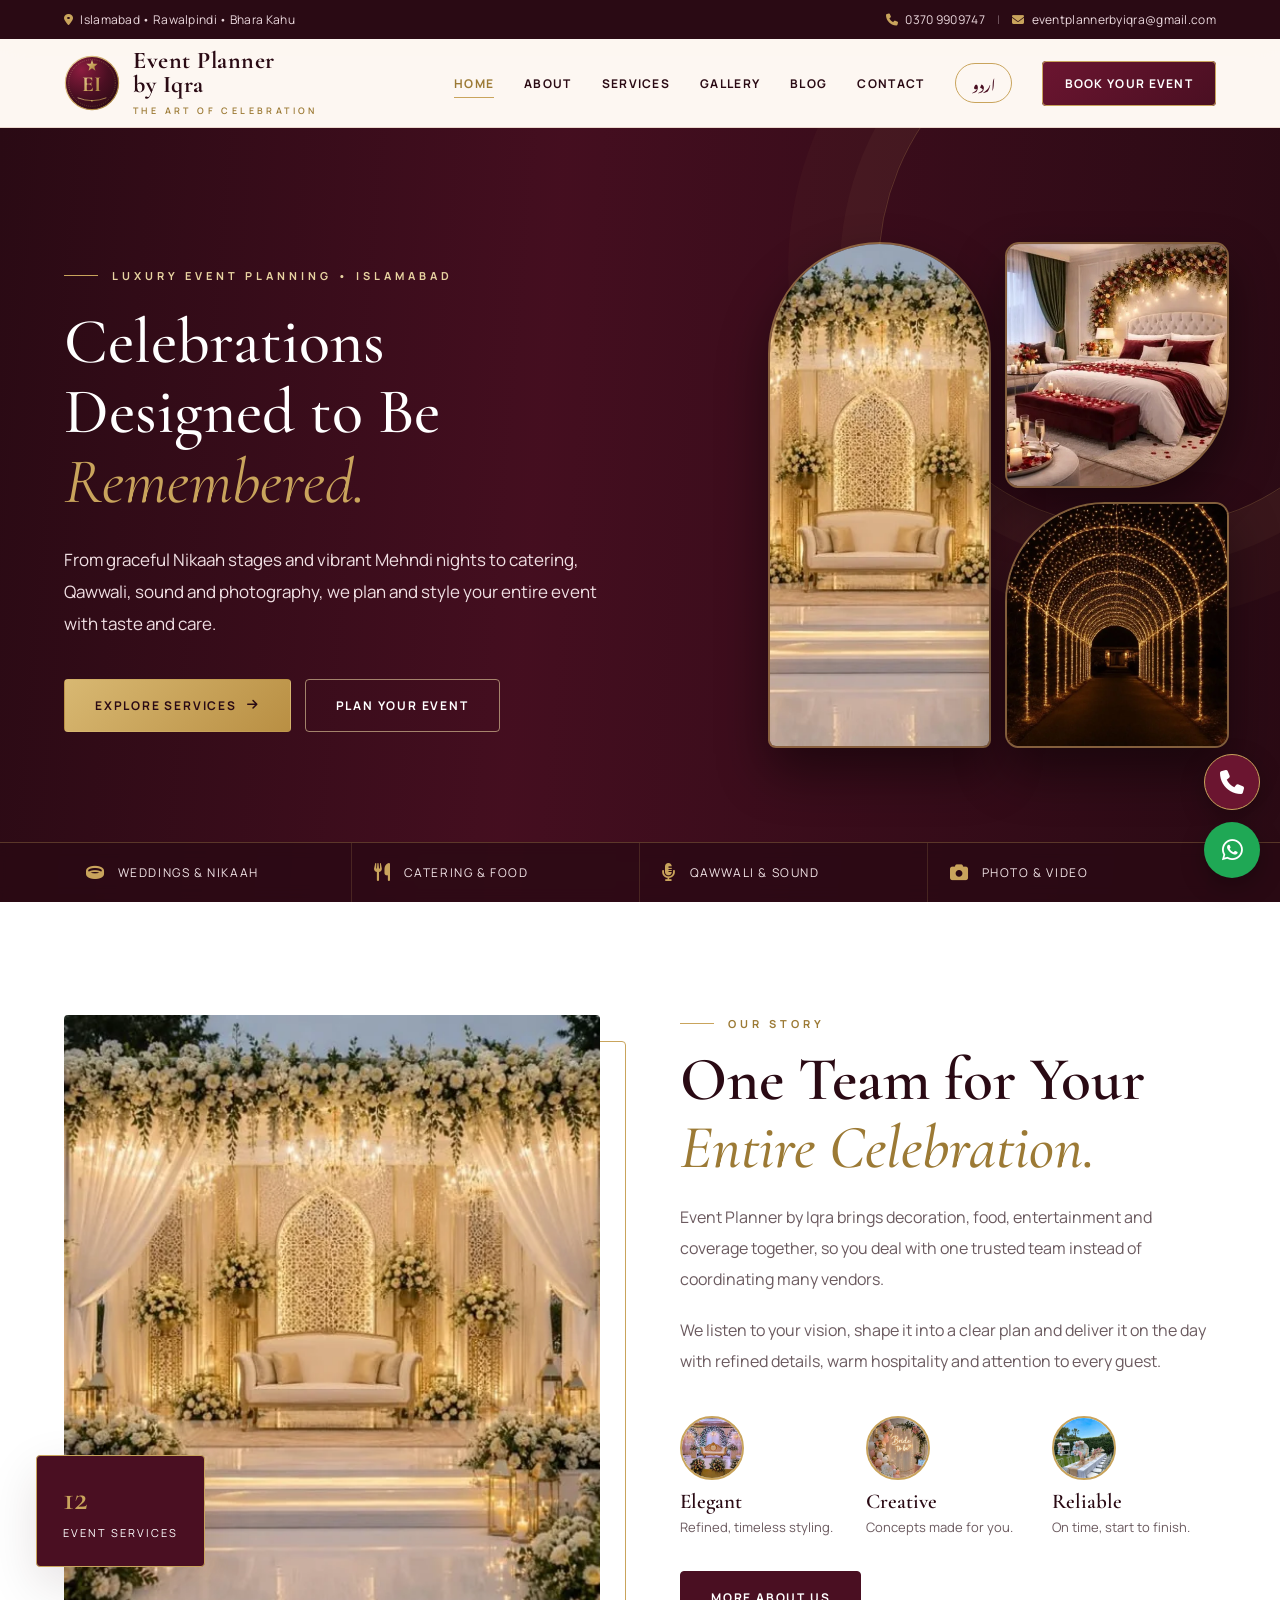
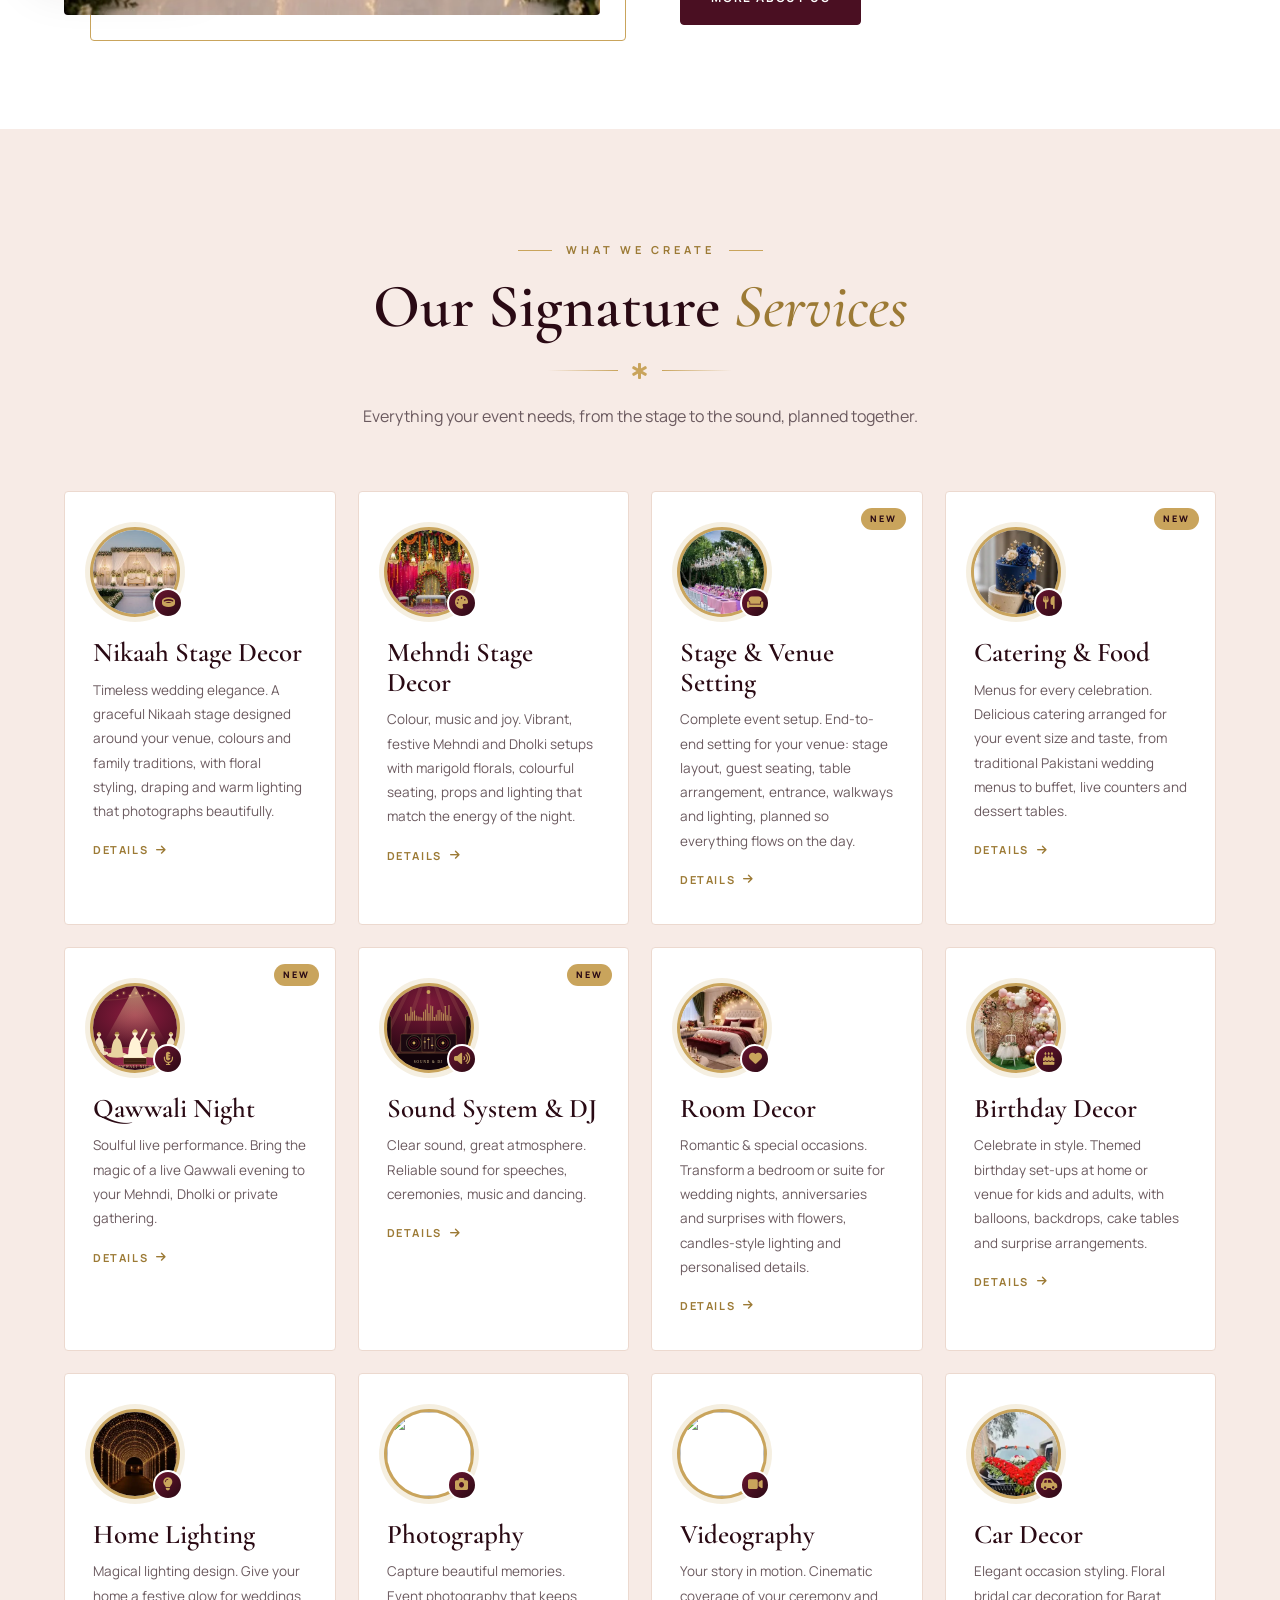
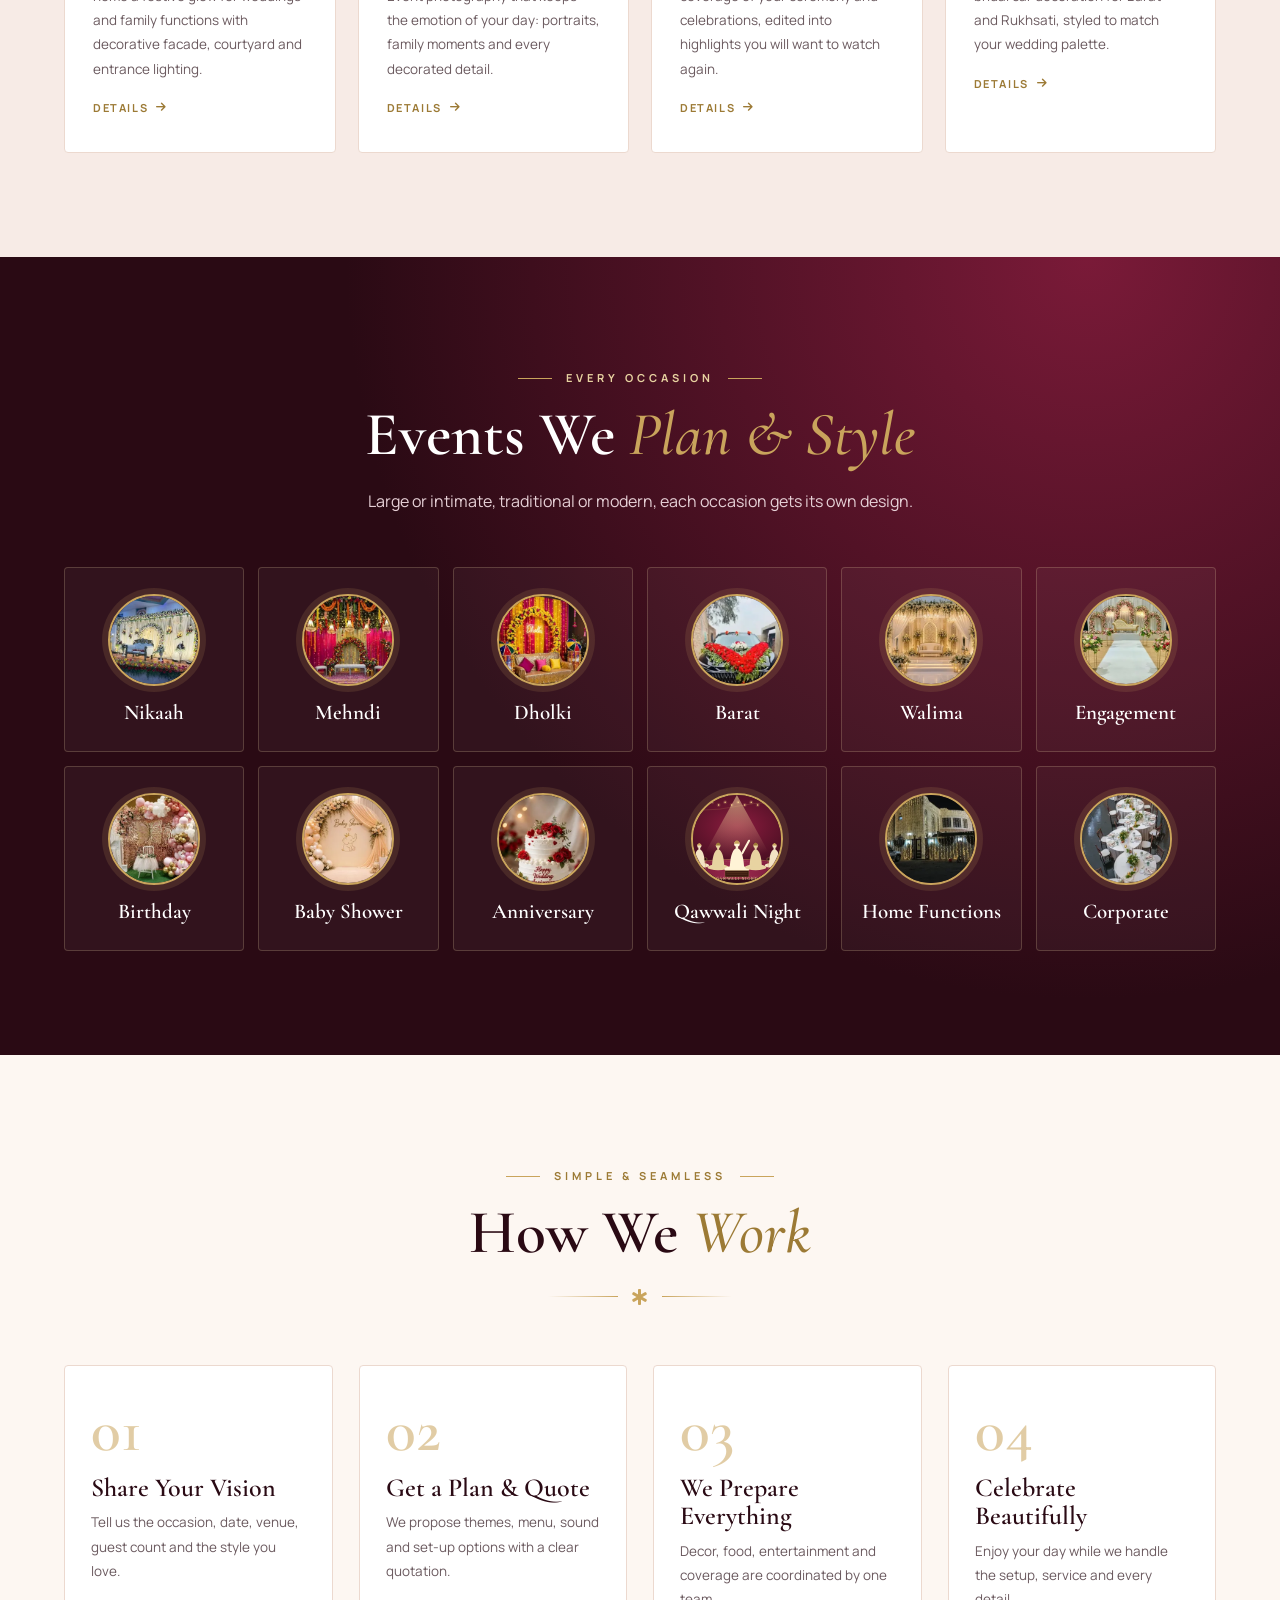
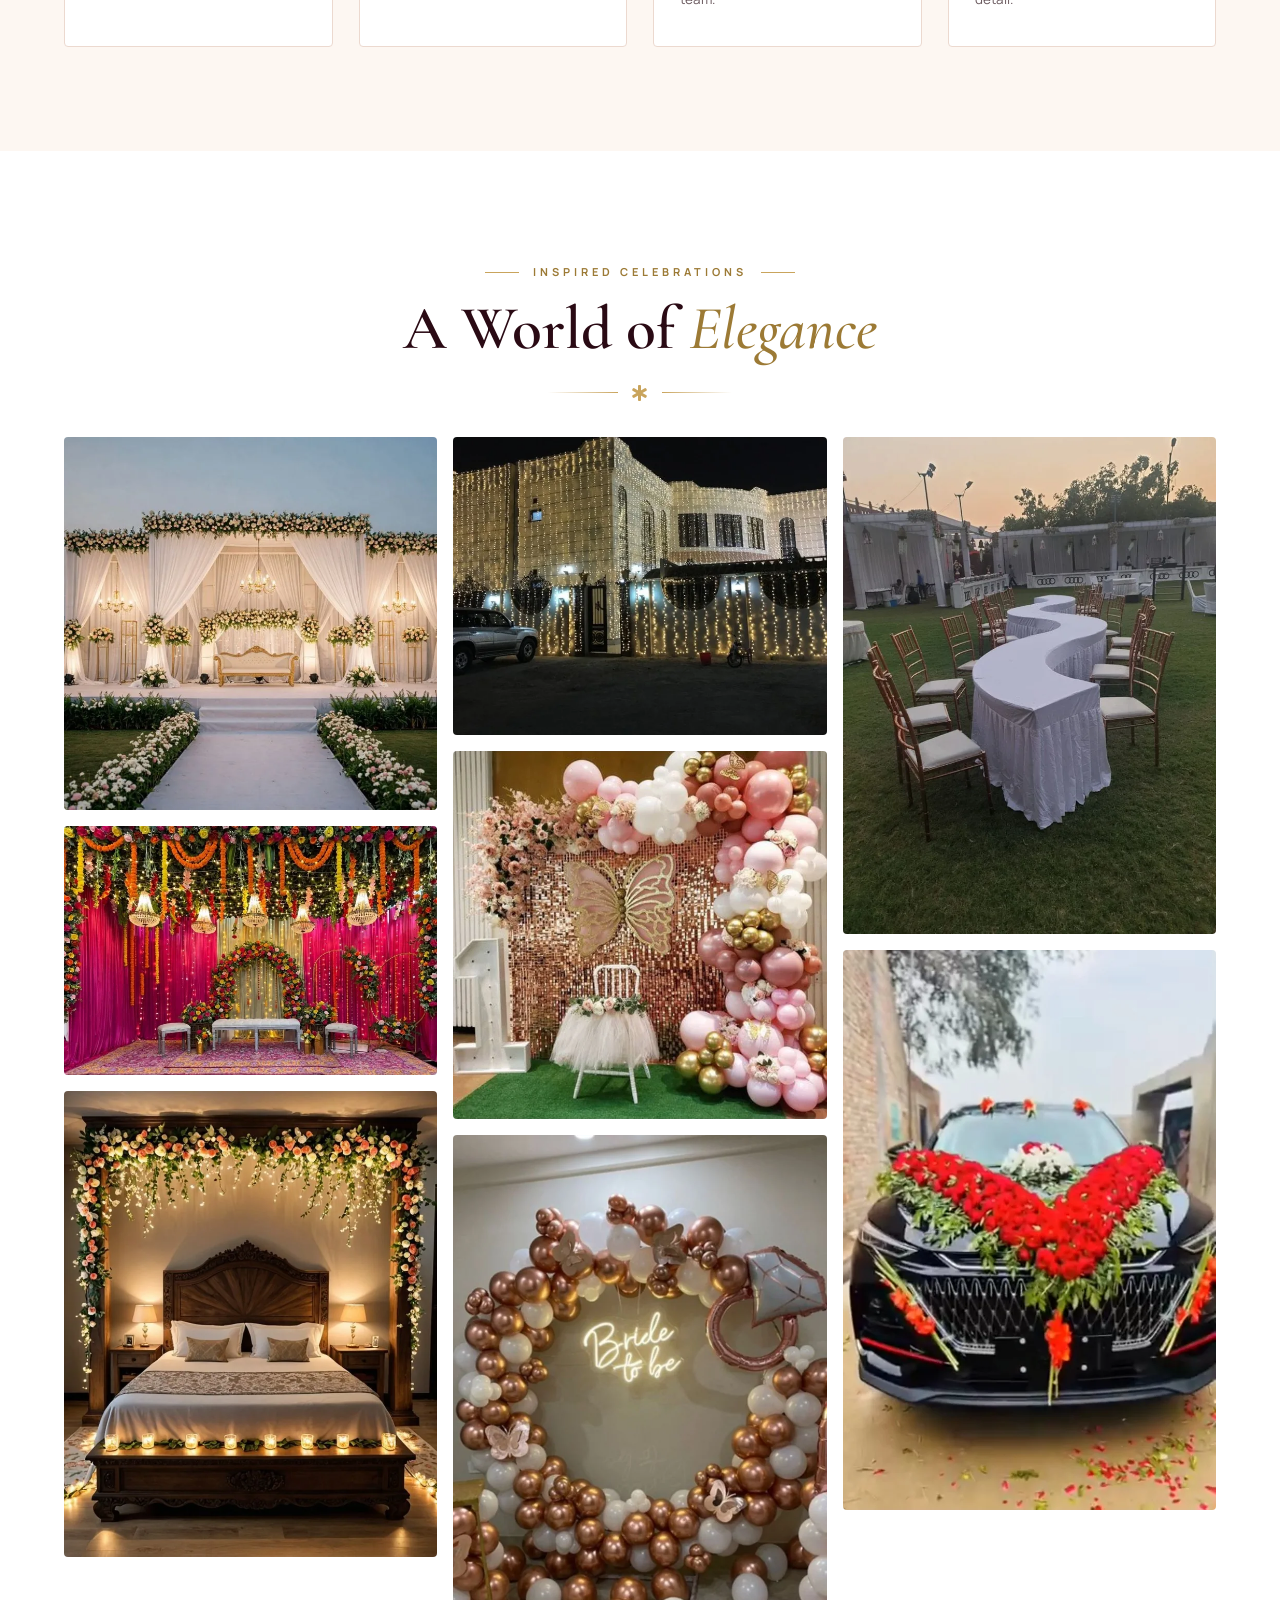
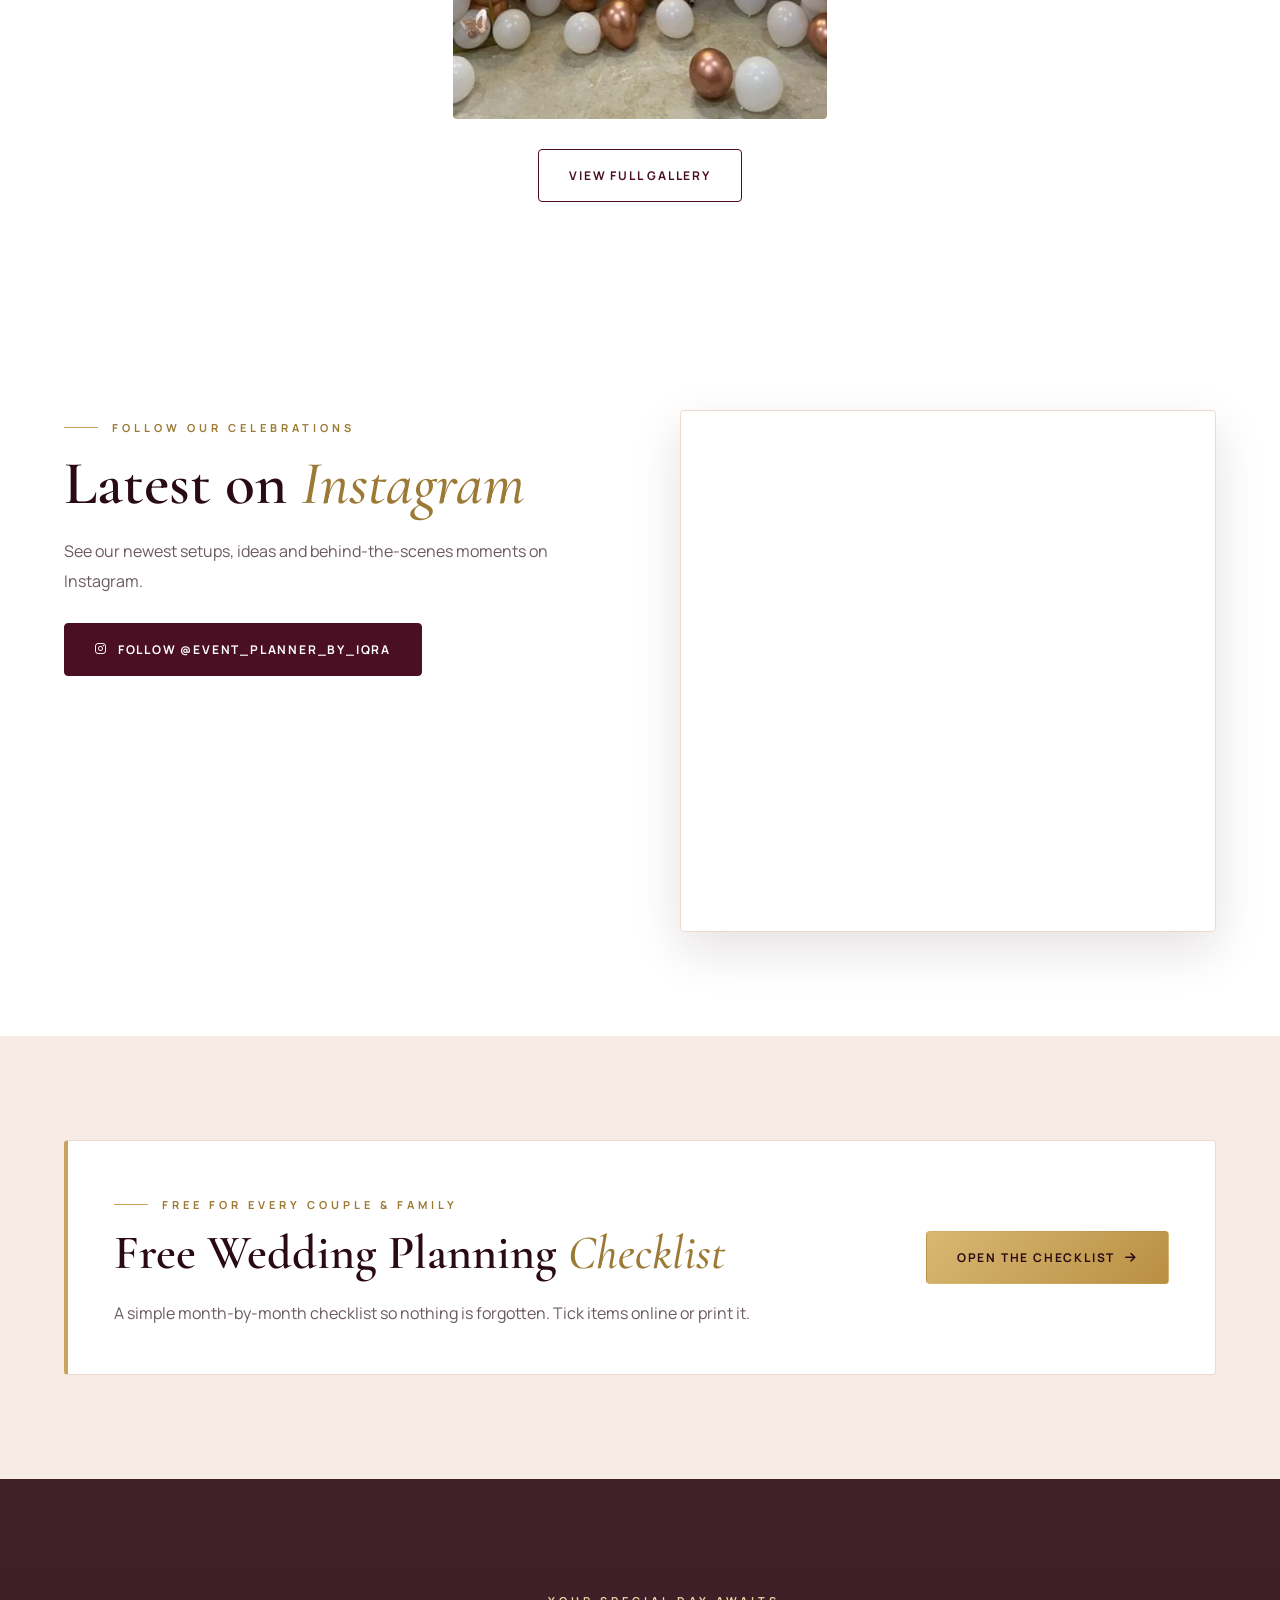
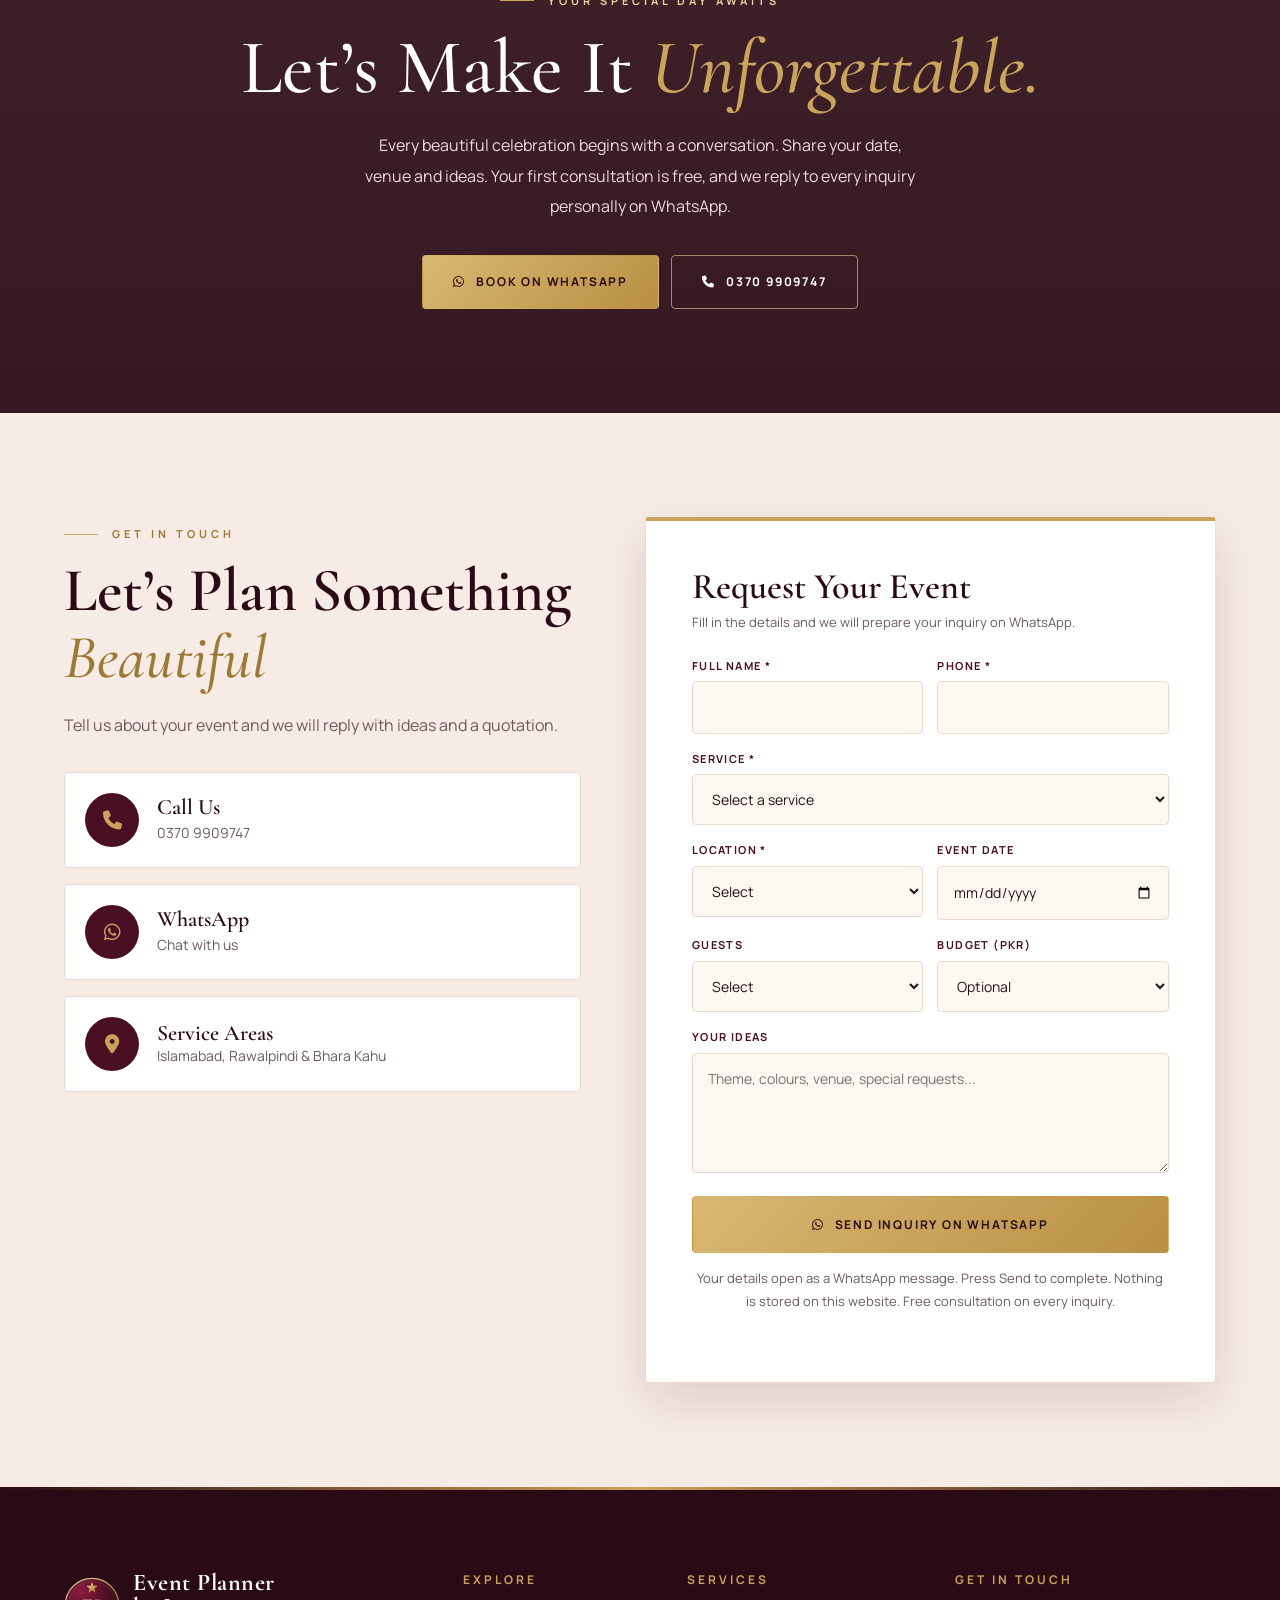
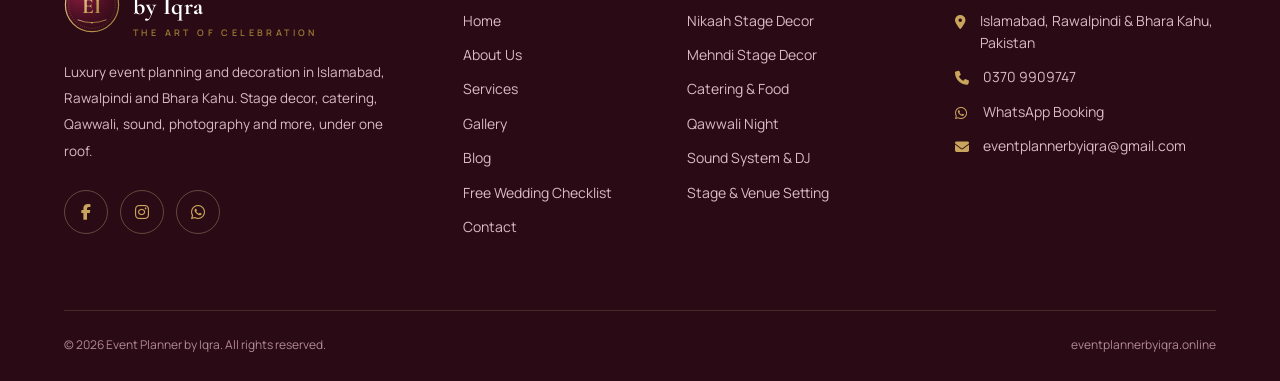
==== commit 1e8678bd: "Qawwali and Sound: real Pexels photos with local artwork fallback Co-Authored-By: Claude Sonnet 5.5 " ====
--- a/index.html
+++ b/index.html
@@ -68,7 +68,7 @@
 <div class="cards" id="servicesGrid"></div></div></section>
 
 <section class="bg-dark on-dark"><div class="container"><div class="center reveal"><div class="eyebrow">Every Occasion</div><h2 class="section-title">Events We <em>Plan &amp; Style</em></h2><p class="lead">Large or intimate, traditional or modern, each occasion gets its own design.</p></div>
-<div class="occasions reveal"><div class="occ"><img class="ph" src="assets/img/t/stage-03.webp" alt="Nikaah decoration" loading="lazy" width="90" height="90"><span>Nikaah</span></div><div class="occ"><img class="ph" src="assets/img/t/mehndi-02.webp" alt="Mehndi decoration" loading="lazy" width="90" height="90"><span>Mehndi</span></div><div class="occ"><img class="ph" src="assets/img/t/mehndi-05.webp" alt="Dholki decoration" loading="lazy" width="90" height="90"><span>Dholki</span></div><div class="occ"><img class="ph" src="assets/img/t/car-01.webp" alt="Barat decoration" loading="lazy" width="90" height="90"><span>Barat</span></div><div class="occ"><img class="ph" src="assets/img/t/stage-01.webp" alt="Walima decoration" loading="lazy" width="90" height="90"><span>Walima</span></div><div class="occ"><img class="ph" src="assets/img/t/stage-04.webp" alt="Engagement decoration" loading="lazy" width="90" height="90"><span>Engagement</span></div><div class="occ"><img class="ph" src="assets/img/t/birthday-02.webp" alt="Birthday decoration" loading="lazy" width="90" height="90"><span>Birthday</span></div><div class="occ"><img class="ph" src="assets/img/t/baby-01.webp" alt="Baby Shower decoration" loading="lazy" width="90" height="90"><span>Baby Shower</span></div><div class="occ"><img class="ph" src="assets/img/t/cakes-02.webp" alt="Anniversary decoration" loading="lazy" width="90" height="90"><span>Anniversary</span></div><div class="occ"><img class="ph" src="assets/img/qawwali.svg" alt="Qawwali night" loading="lazy" width="90" height="90"><span>Qawwali Night</span></div><div class="occ"><img class="ph" src="assets/img/t/lighting-01.webp" alt="Home Functions decoration" loading="lazy" width="90" height="90"><span>Home Functions</span></div><div class="occ"><img class="ph" src="assets/img/t/seating-02.webp" alt="Corporate decoration" loading="lazy" width="90" height="90"><span>Corporate</span></div></div></div></section>
+<div class="occasions reveal"><div class="occ"><img class="ph" src="assets/img/t/stage-03.webp" alt="Nikaah decoration" loading="lazy" width="90" height="90"><span>Nikaah</span></div><div class="occ"><img class="ph" src="assets/img/t/mehndi-02.webp" alt="Mehndi decoration" loading="lazy" width="90" height="90"><span>Mehndi</span></div><div class="occ"><img class="ph" src="assets/img/t/mehndi-05.webp" alt="Dholki decoration" loading="lazy" width="90" height="90"><span>Dholki</span></div><div class="occ"><img class="ph" src="assets/img/t/car-01.webp" alt="Barat decoration" loading="lazy" width="90" height="90"><span>Barat</span></div><div class="occ"><img class="ph" src="assets/img/t/stage-01.webp" alt="Walima decoration" loading="lazy" width="90" height="90"><span>Walima</span></div><div class="occ"><img class="ph" src="assets/img/t/stage-04.webp" alt="Engagement decoration" loading="lazy" width="90" height="90"><span>Engagement</span></div><div class="occ"><img class="ph" src="assets/img/t/birthday-02.webp" alt="Birthday decoration" loading="lazy" width="90" height="90"><span>Birthday</span></div><div class="occ"><img class="ph" src="assets/img/t/baby-01.webp" alt="Baby Shower decoration" loading="lazy" width="90" height="90"><span>Baby Shower</span></div><div class="occ"><img class="ph" src="assets/img/t/cakes-02.webp" alt="Anniversary decoration" loading="lazy" width="90" height="90"><span>Anniversary</span></div><div class="occ"><img class="ph" src="https://images.pexels.com/photos/14477056/pexels-photo-14477056.jpeg?auto=compress&cs=tinysrgb&w=240&h=240&fit=crop" onerror="this.onerror=null;this.src='assets/img/qawwali.svg'" alt="Qawwali night" loading="lazy" width="90" height="90"><span>Qawwali Night</span></div><div class="occ"><img class="ph" src="assets/img/t/lighting-01.webp" alt="Home Functions decoration" loading="lazy" width="90" height="90"><span>Home Functions</span></div><div class="occ"><img class="ph" src="assets/img/t/seating-02.webp" alt="Corporate decoration" loading="lazy" width="90" height="90"><span>Corporate</span></div></div></div></section>
 
 <section><div class="container"><div class="center reveal"><div class="eyebrow">Simple &amp; Seamless</div><h2 class="section-title">How We <em>Work</em></h2><div class="ornament"><i class="fa-solid fa-star-of-life"></i></div></div>
 <div class="steps"><div class="step reveal"><h3>Share Your Vision</h3><p>Tell us the occasion, date, venue, guest count and the style you love.</p></div><div class="step reveal"><h3>Get a Plan &amp; Quote</h3><p>We propose themes, menu, sound and set-up options with a clear quotation.</p></div><div class="step reveal"><h3>We Prepare Everything</h3><p>Decor, food, entertainment and coverage are coordinated by one team.</p></div><div class="step reveal"><h3>Celebrate Beautifully</h3><p>Enjoy your day while we handle the setup, service and every detail.</p></div></div></div></section>
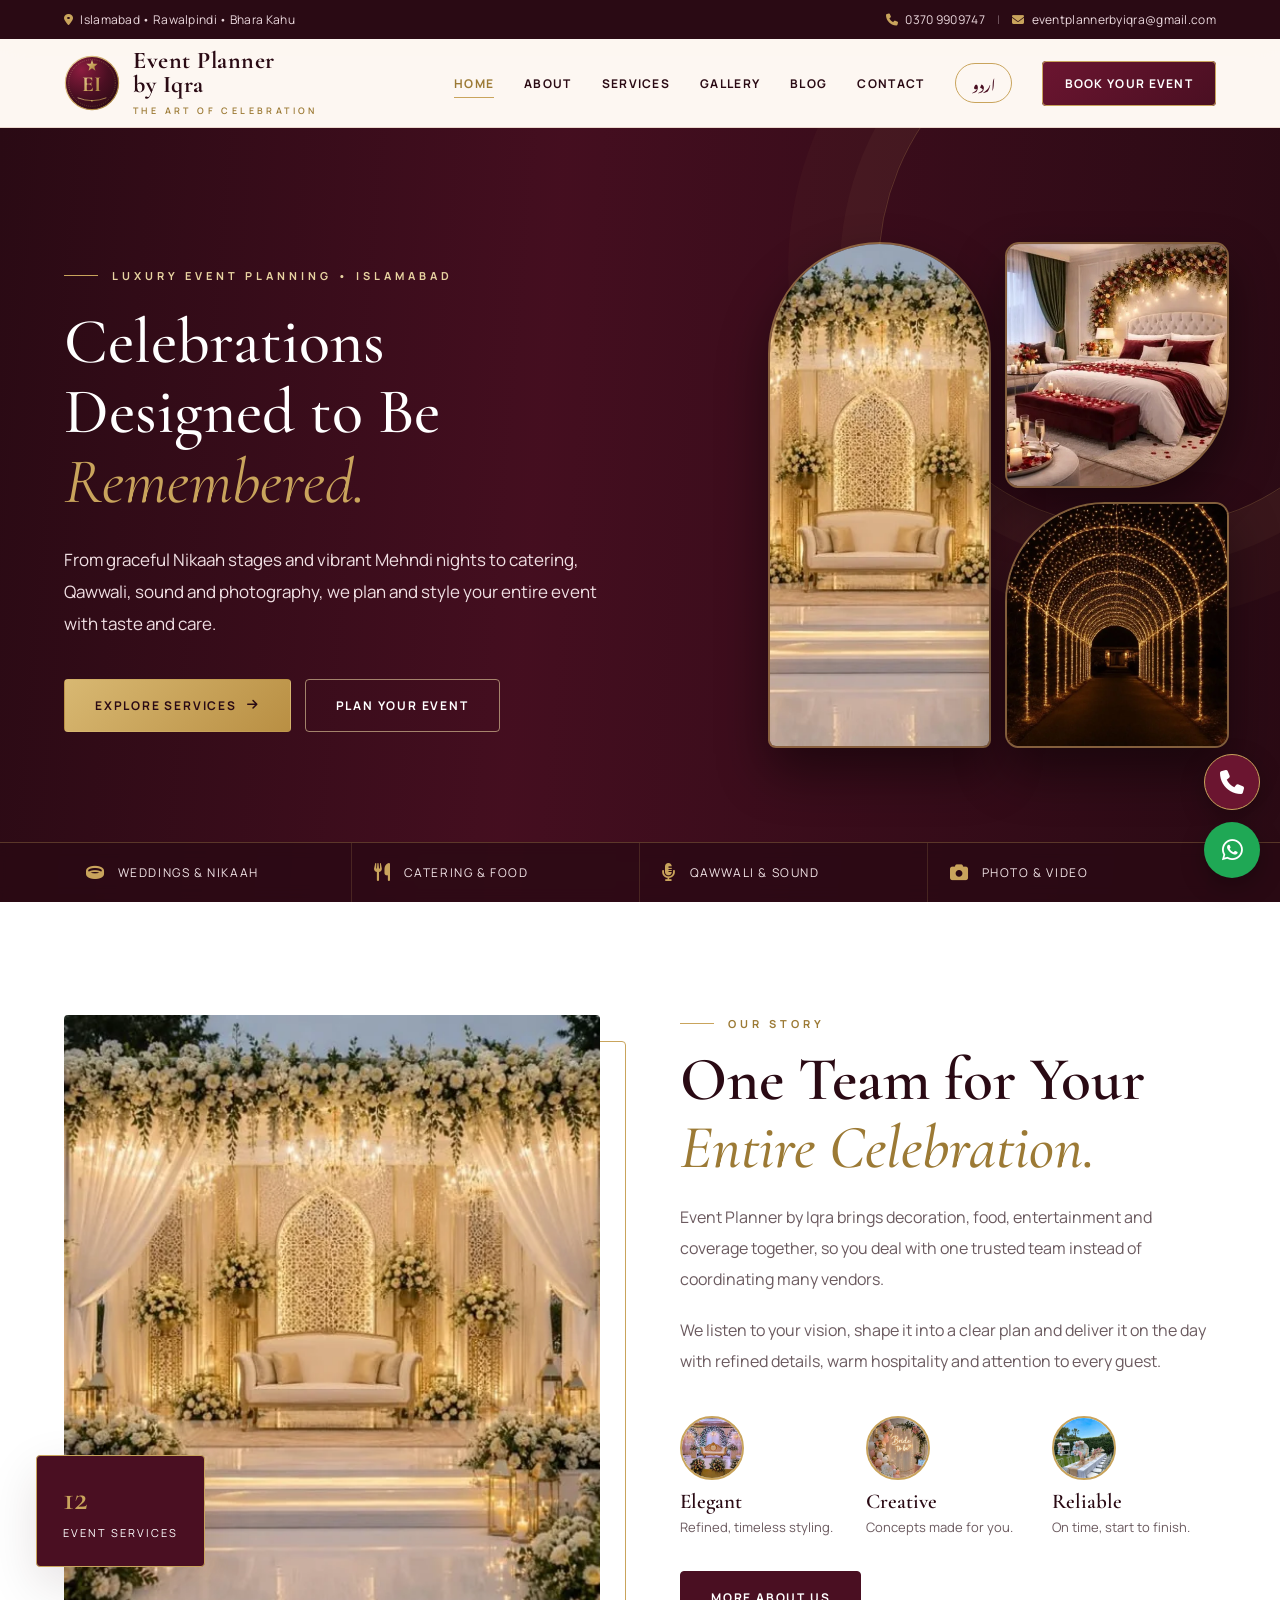
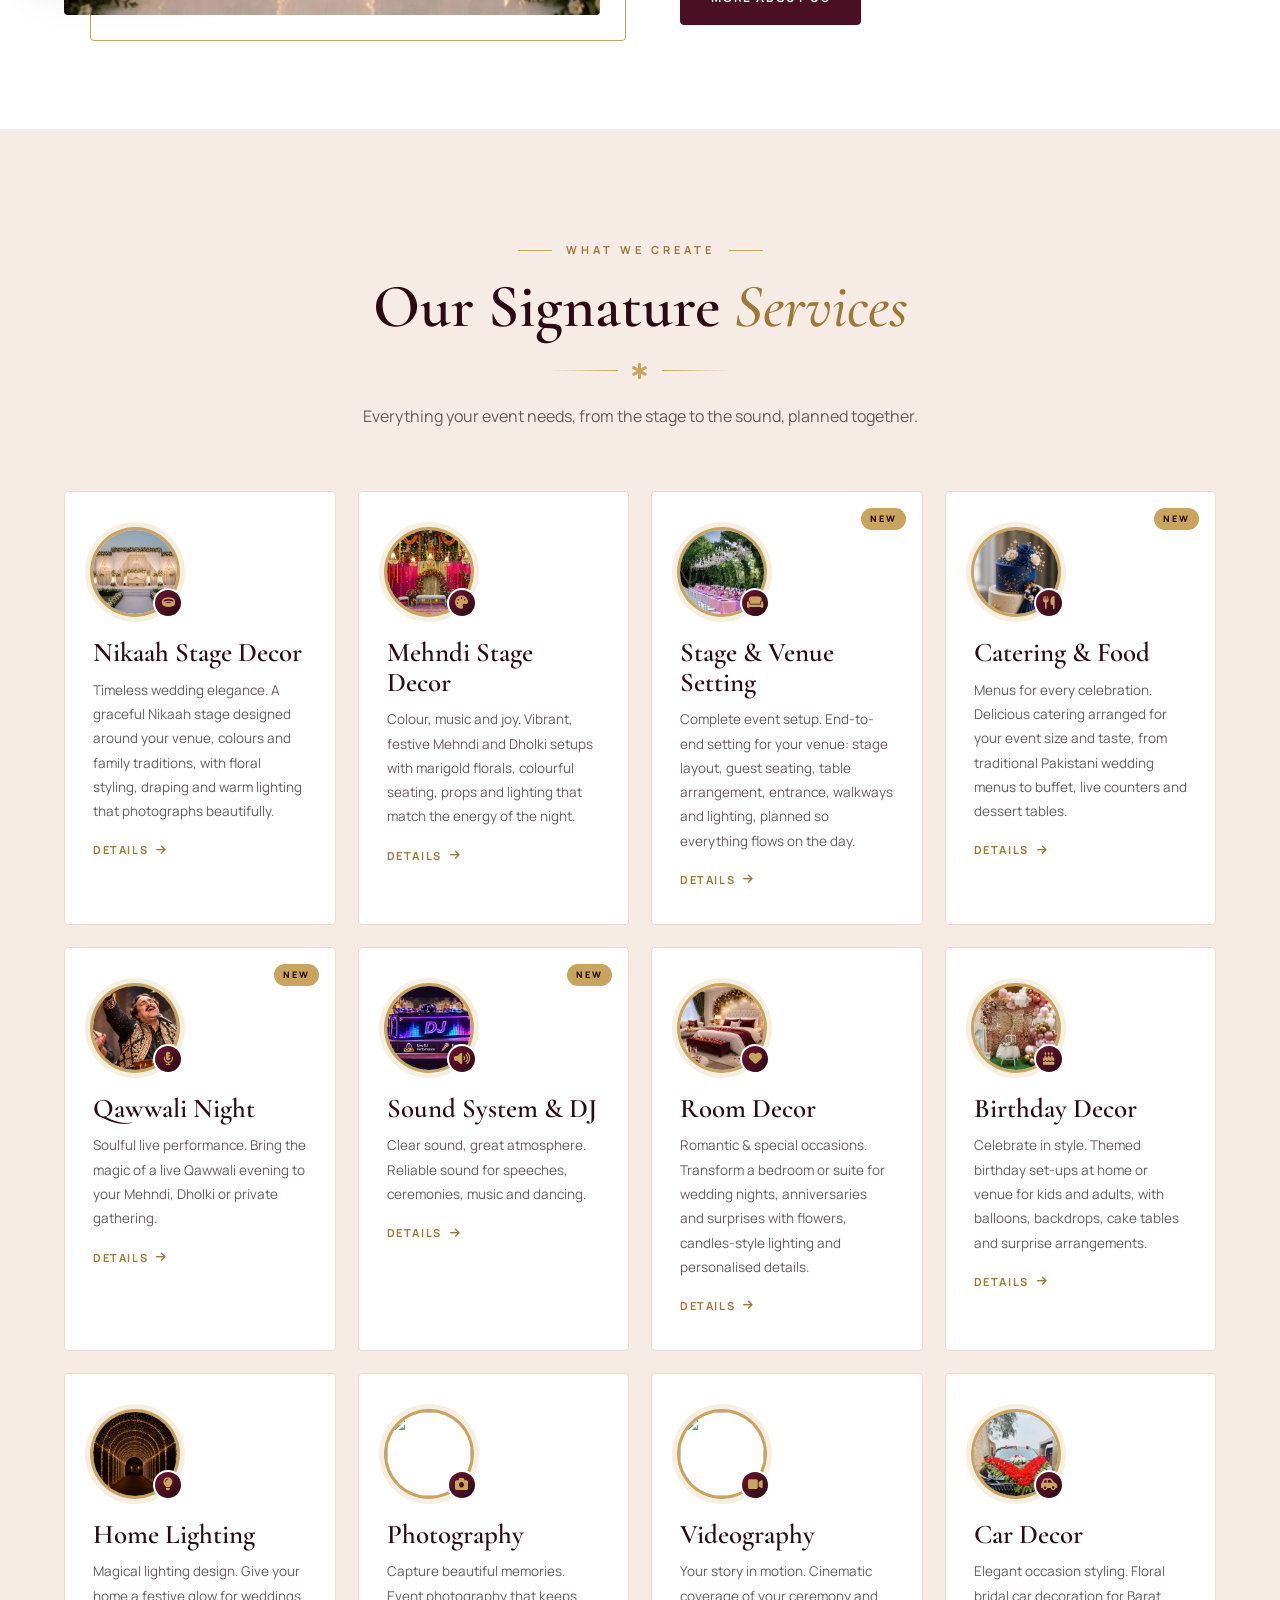
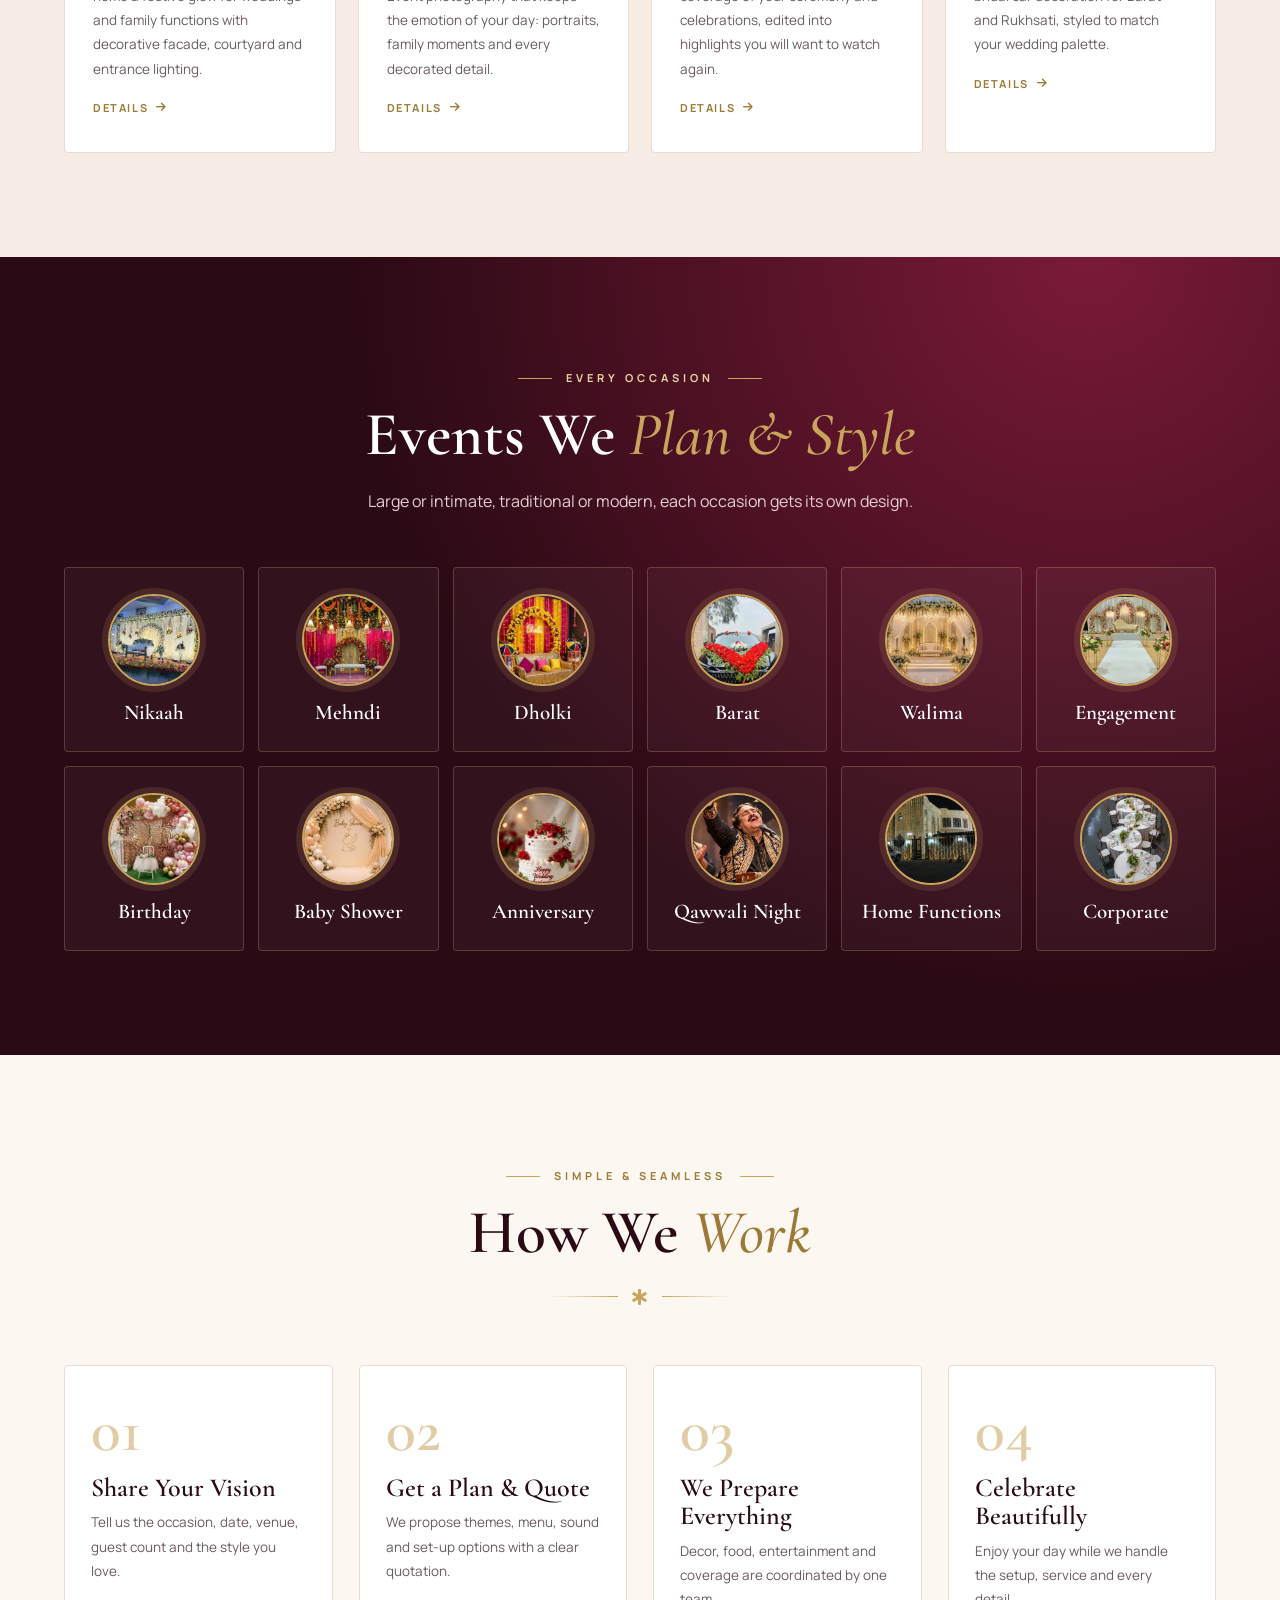
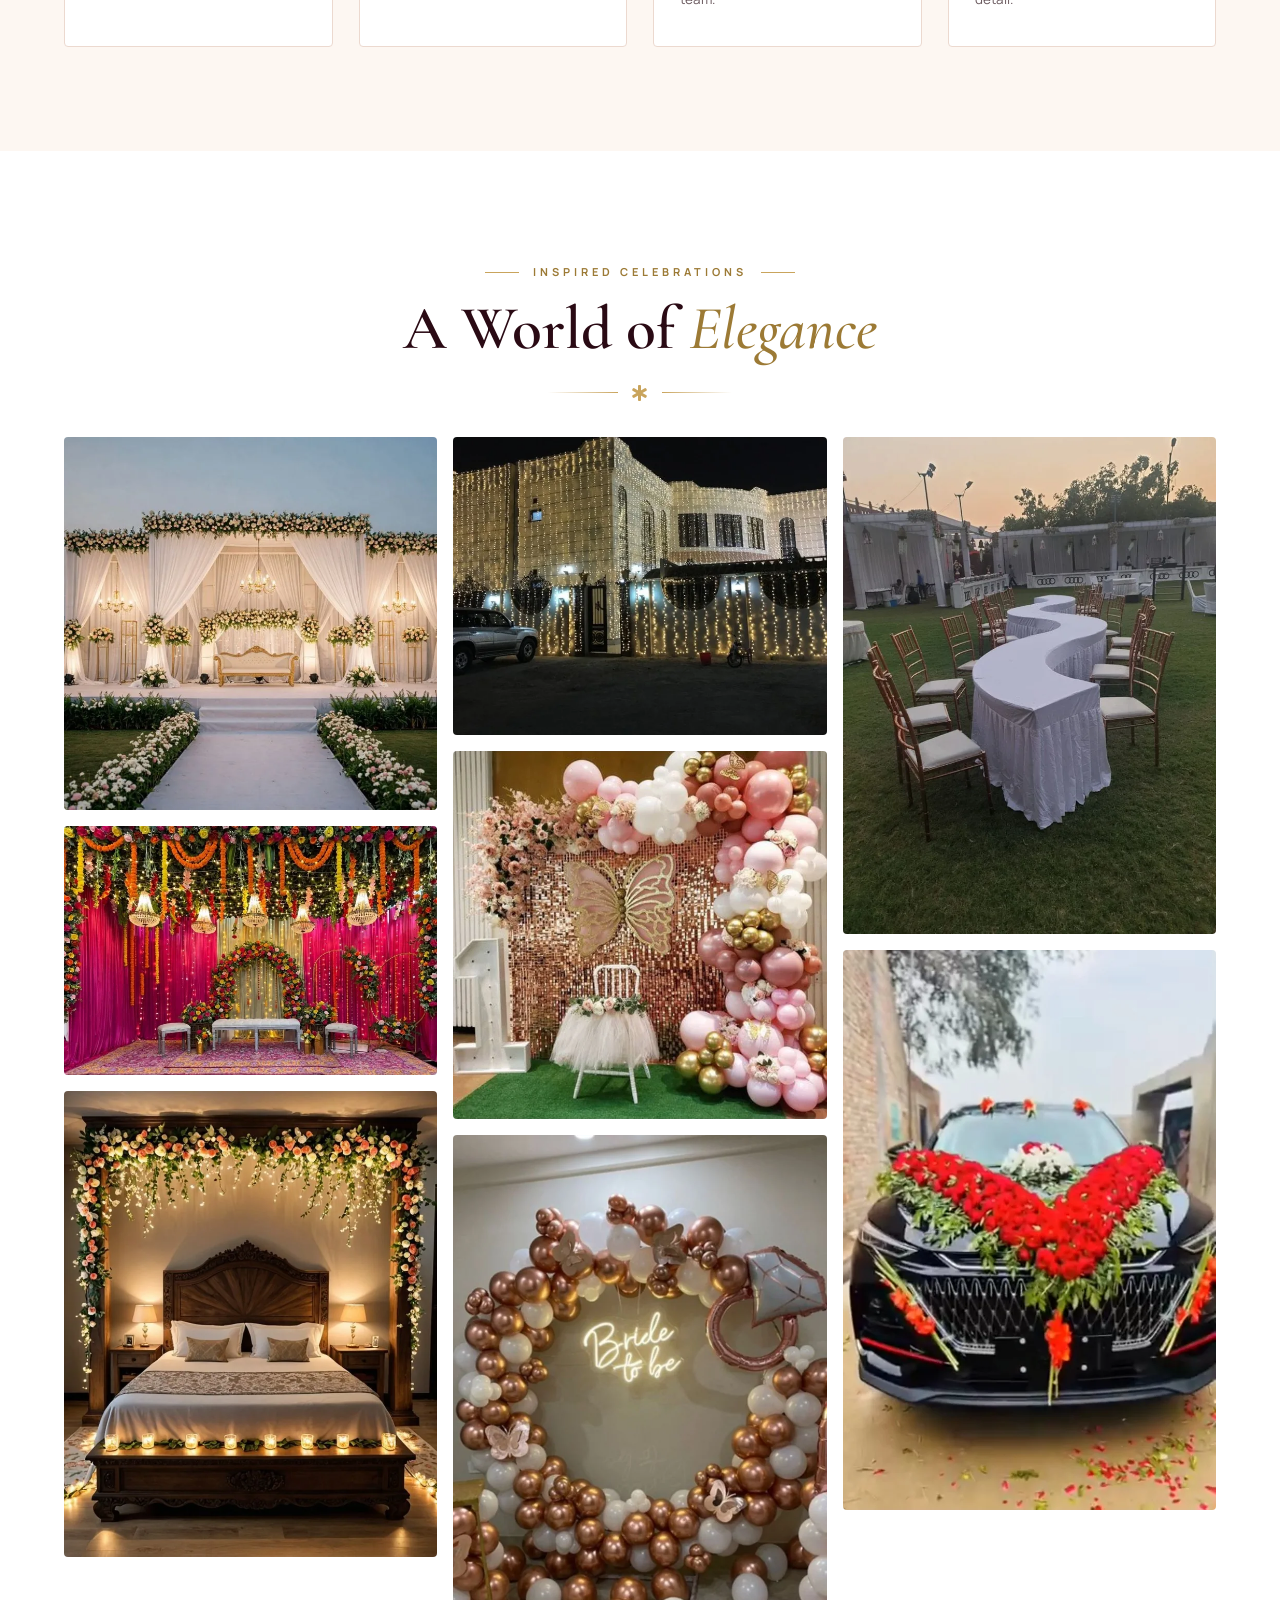
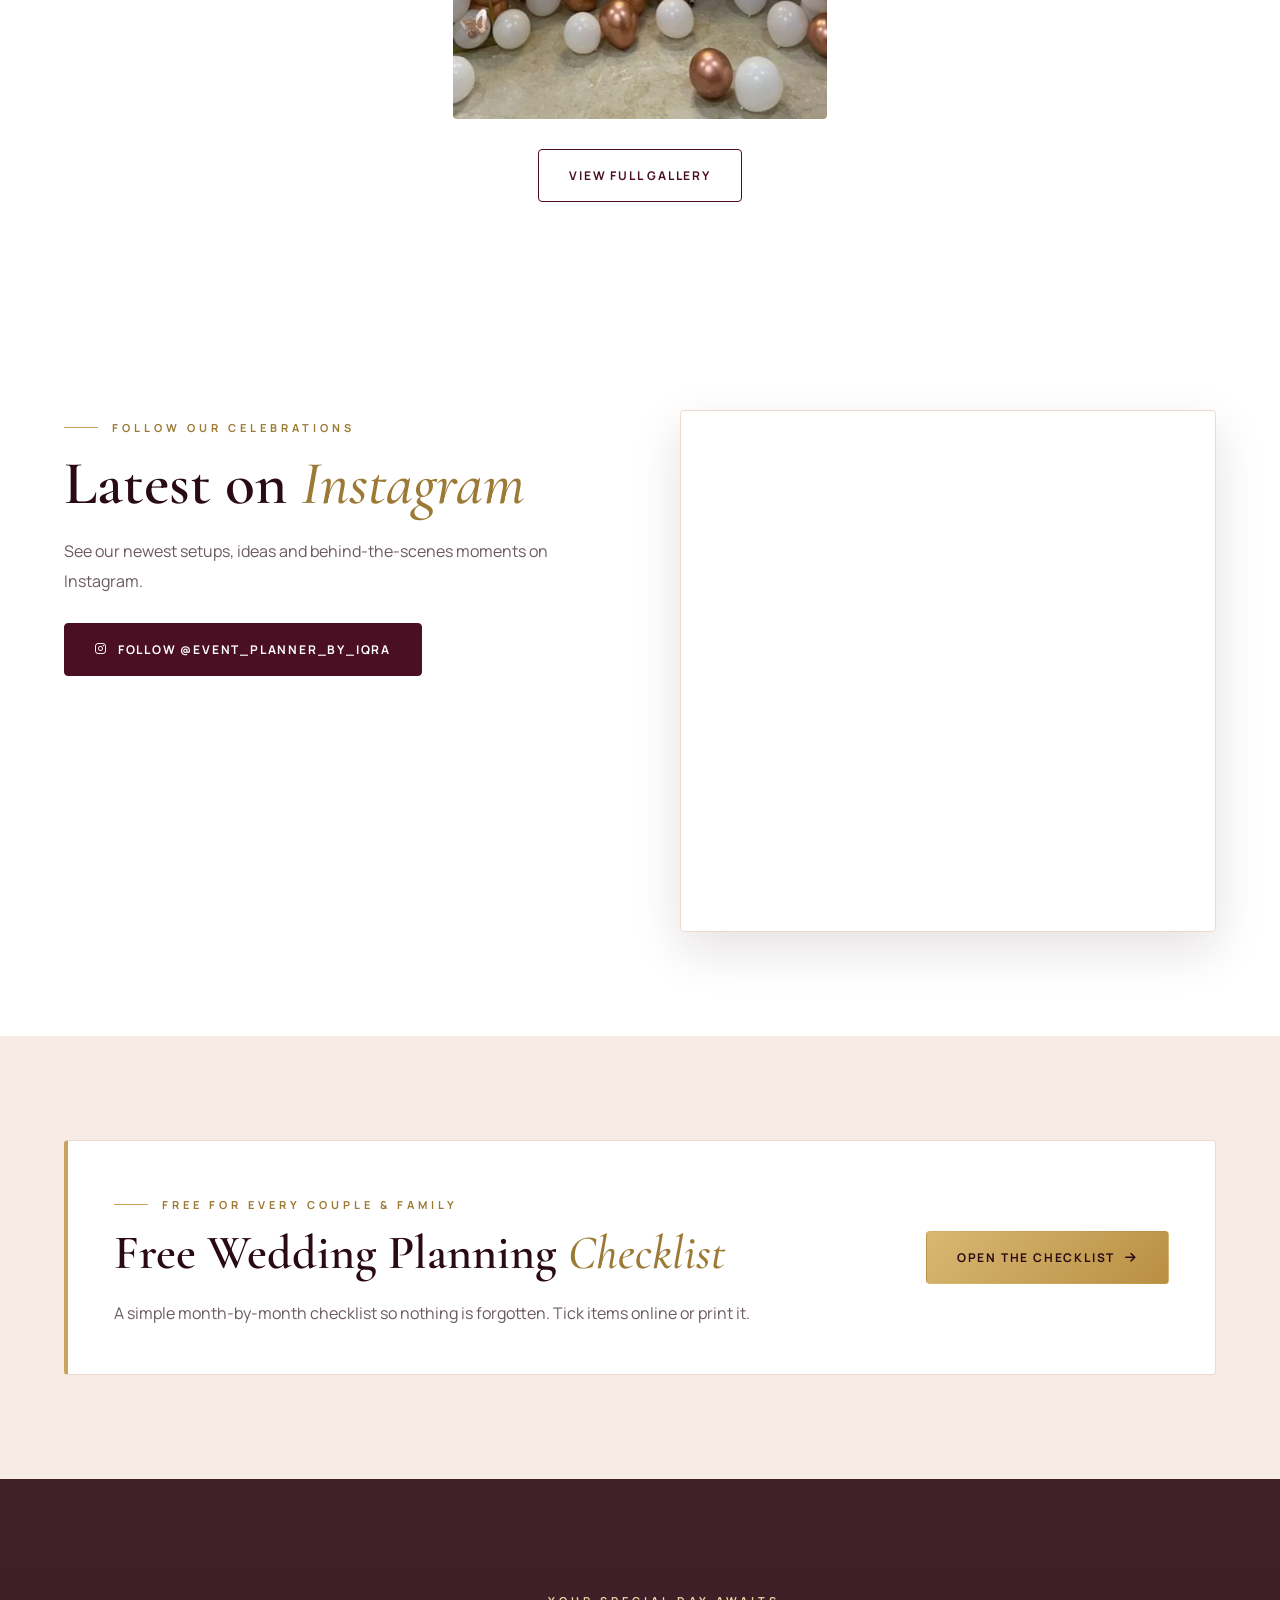
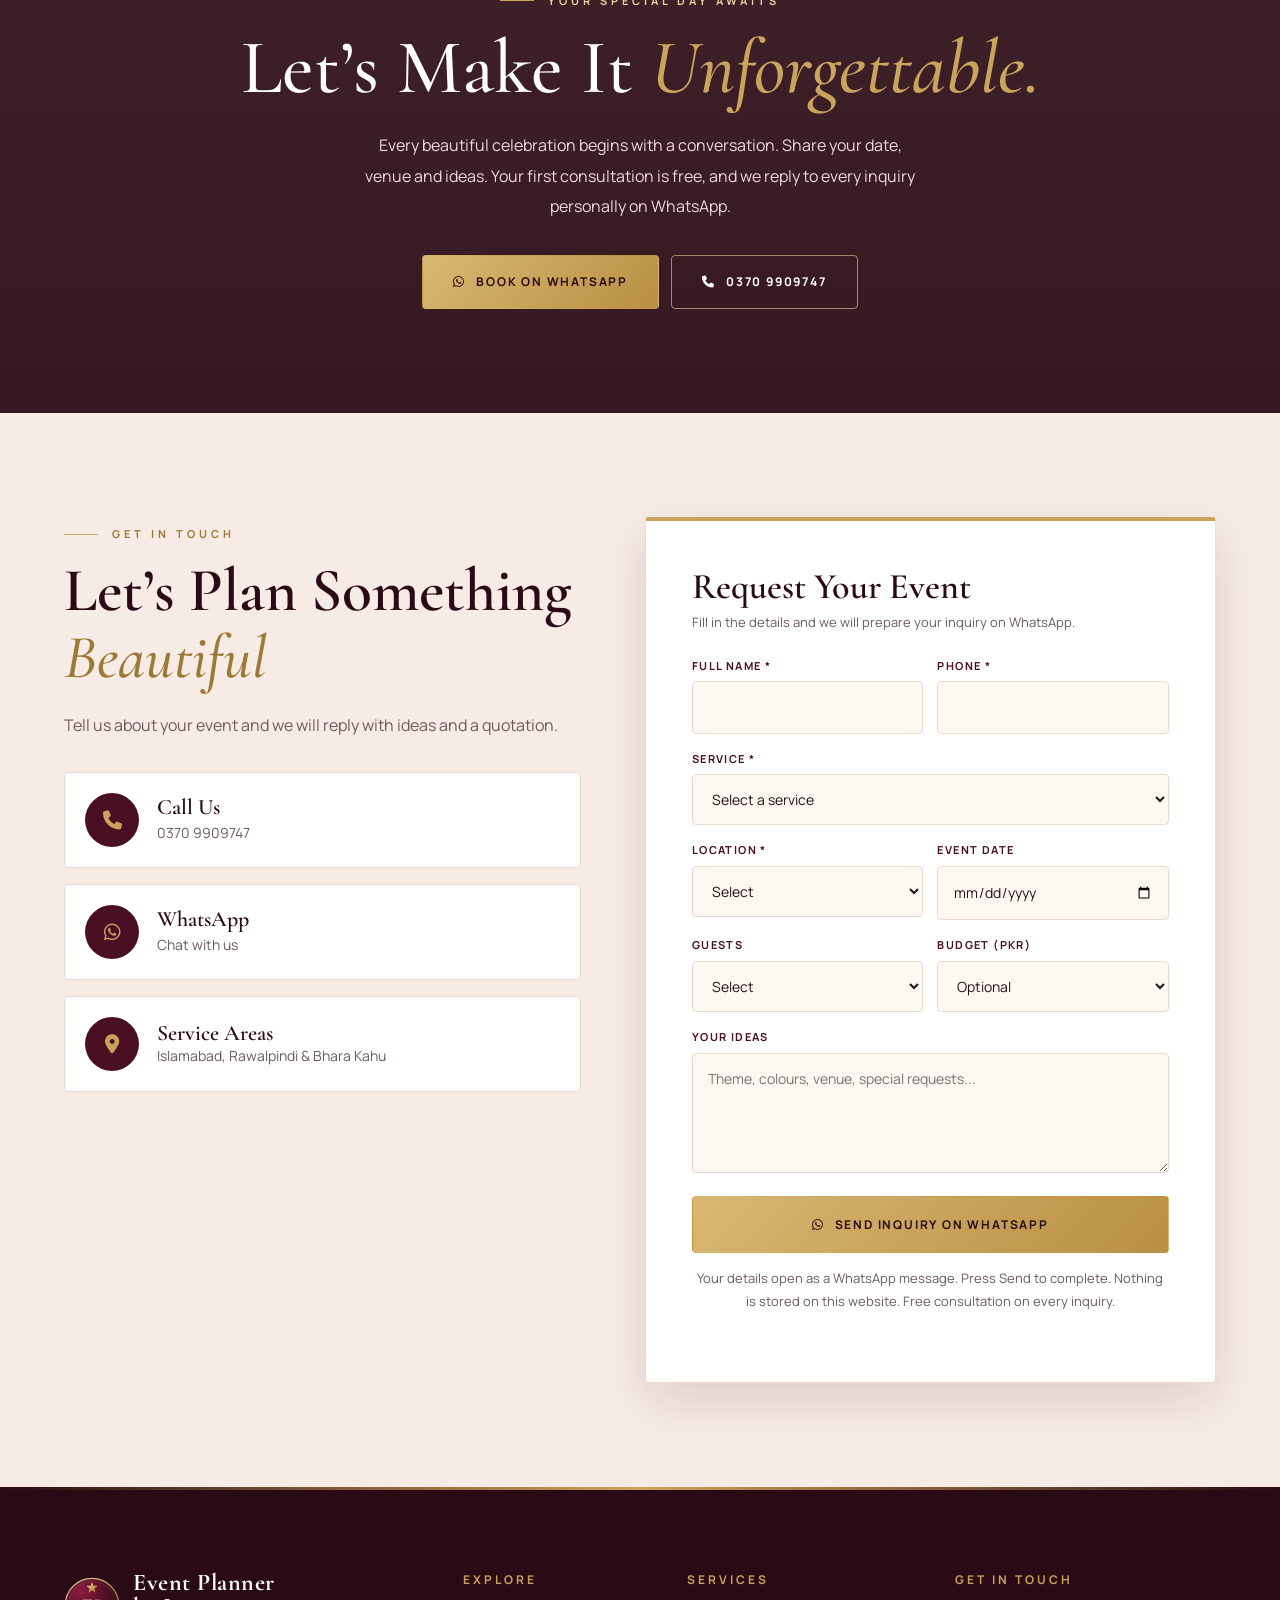
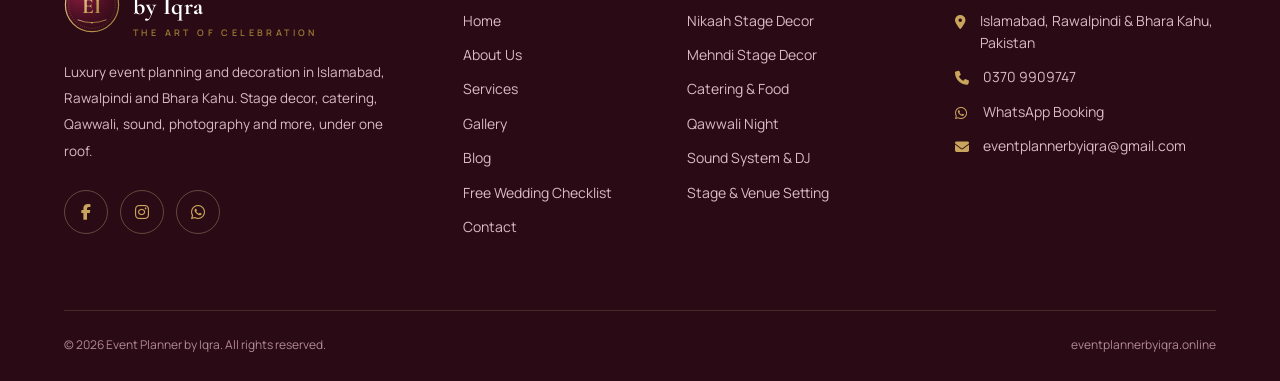
==== commit 7684b5fb: "Use supplied Qawwali and Sound & DJ images Co-Authored-By: Claude Sonnet 5.5 <noreply@anthropic.com>" ====
--- a/index.html
+++ b/index.html
@@ -68,7 +68,7 @@
 <div class="cards" id="servicesGrid"></div></div></section>
 
 <section class="bg-dark on-dark"><div class="container"><div class="center reveal"><div class="eyebrow">Every Occasion</div><h2 class="section-title">Events We <em>Plan &amp; Style</em></h2><p class="lead">Large or intimate, traditional or modern, each occasion gets its own design.</p></div>
-<div class="occasions reveal"><div class="occ"><img class="ph" src="assets/img/t/stage-03.webp" alt="Nikaah decoration" loading="lazy" width="90" height="90"><span>Nikaah</span></div><div class="occ"><img class="ph" src="assets/img/t/mehndi-02.webp" alt="Mehndi decoration" loading="lazy" width="90" height="90"><span>Mehndi</span></div><div class="occ"><img class="ph" src="assets/img/t/mehndi-05.webp" alt="Dholki decoration" loading="lazy" width="90" height="90"><span>Dholki</span></div><div class="occ"><img class="ph" src="assets/img/t/car-01.webp" alt="Barat decoration" loading="lazy" width="90" height="90"><span>Barat</span></div><div class="occ"><img class="ph" src="assets/img/t/stage-01.webp" alt="Walima decoration" loading="lazy" width="90" height="90"><span>Walima</span></div><div class="occ"><img class="ph" src="assets/img/t/stage-04.webp" alt="Engagement decoration" loading="lazy" width="90" height="90"><span>Engagement</span></div><div class="occ"><img class="ph" src="assets/img/t/birthday-02.webp" alt="Birthday decoration" loading="lazy" width="90" height="90"><span>Birthday</span></div><div class="occ"><img class="ph" src="assets/img/t/baby-01.webp" alt="Baby Shower decoration" loading="lazy" width="90" height="90"><span>Baby Shower</span></div><div class="occ"><img class="ph" src="assets/img/t/cakes-02.webp" alt="Anniversary decoration" loading="lazy" width="90" height="90"><span>Anniversary</span></div><div class="occ"><img class="ph" src="https://images.pexels.com/photos/14477056/pexels-photo-14477056.jpeg?auto=compress&cs=tinysrgb&w=240&h=240&fit=crop" onerror="this.onerror=null;this.src='assets/img/qawwali.svg'" alt="Qawwali night" loading="lazy" width="90" height="90"><span>Qawwali Night</span></div><div class="occ"><img class="ph" src="assets/img/t/lighting-01.webp" alt="Home Functions decoration" loading="lazy" width="90" height="90"><span>Home Functions</span></div><div class="occ"><img class="ph" src="assets/img/t/seating-02.webp" alt="Corporate decoration" loading="lazy" width="90" height="90"><span>Corporate</span></div></div></div></section>
+<div class="occasions reveal"><div class="occ"><img class="ph" src="assets/img/t/stage-03.webp" alt="Nikaah decoration" loading="lazy" width="90" height="90"><span>Nikaah</span></div><div class="occ"><img class="ph" src="assets/img/t/mehndi-02.webp" alt="Mehndi decoration" loading="lazy" width="90" height="90"><span>Mehndi</span></div><div class="occ"><img class="ph" src="assets/img/t/mehndi-05.webp" alt="Dholki decoration" loading="lazy" width="90" height="90"><span>Dholki</span></div><div class="occ"><img class="ph" src="assets/img/t/car-01.webp" alt="Barat decoration" loading="lazy" width="90" height="90"><span>Barat</span></div><div class="occ"><img class="ph" src="assets/img/t/stage-01.webp" alt="Walima decoration" loading="lazy" width="90" height="90"><span>Walima</span></div><div class="occ"><img class="ph" src="assets/img/t/stage-04.webp" alt="Engagement decoration" loading="lazy" width="90" height="90"><span>Engagement</span></div><div class="occ"><img class="ph" src="assets/img/t/birthday-02.webp" alt="Birthday decoration" loading="lazy" width="90" height="90"><span>Birthday</span></div><div class="occ"><img class="ph" src="assets/img/t/baby-01.webp" alt="Baby Shower decoration" loading="lazy" width="90" height="90"><span>Baby Shower</span></div><div class="occ"><img class="ph" src="assets/img/t/cakes-02.webp" alt="Anniversary decoration" loading="lazy" width="90" height="90"><span>Anniversary</span></div><div class="occ"><img class="ph" src="assets/img/t/qawwali.webp" alt="Qawwali night" loading="lazy" width="90" height="90"><span>Qawwali Night</span></div><div class="occ"><img class="ph" src="assets/img/t/lighting-01.webp" alt="Home Functions decoration" loading="lazy" width="90" height="90"><span>Home Functions</span></div><div class="occ"><img class="ph" src="assets/img/t/seating-02.webp" alt="Corporate decoration" loading="lazy" width="90" height="90"><span>Corporate</span></div></div></div></section>
 
 <section><div class="container"><div class="center reveal"><div class="eyebrow">Simple &amp; Seamless</div><h2 class="section-title">How We <em>Work</em></h2><div class="ornament"><i class="fa-solid fa-star-of-life"></i></div></div>
 <div class="steps"><div class="step reveal"><h3>Share Your Vision</h3><p>Tell us the occasion, date, venue, guest count and the style you love.</p></div><div class="step reveal"><h3>Get a Plan &amp; Quote</h3><p>We propose themes, menu, sound and set-up options with a clear quotation.</p></div><div class="step reveal"><h3>We Prepare Everything</h3><p>Decor, food, entertainment and coverage are coordinated by one team.</p></div><div class="step reveal"><h3>Celebrate Beautifully</h3><p>Enjoy your day while we handle the setup, service and every detail.</p></div></div></div></section>
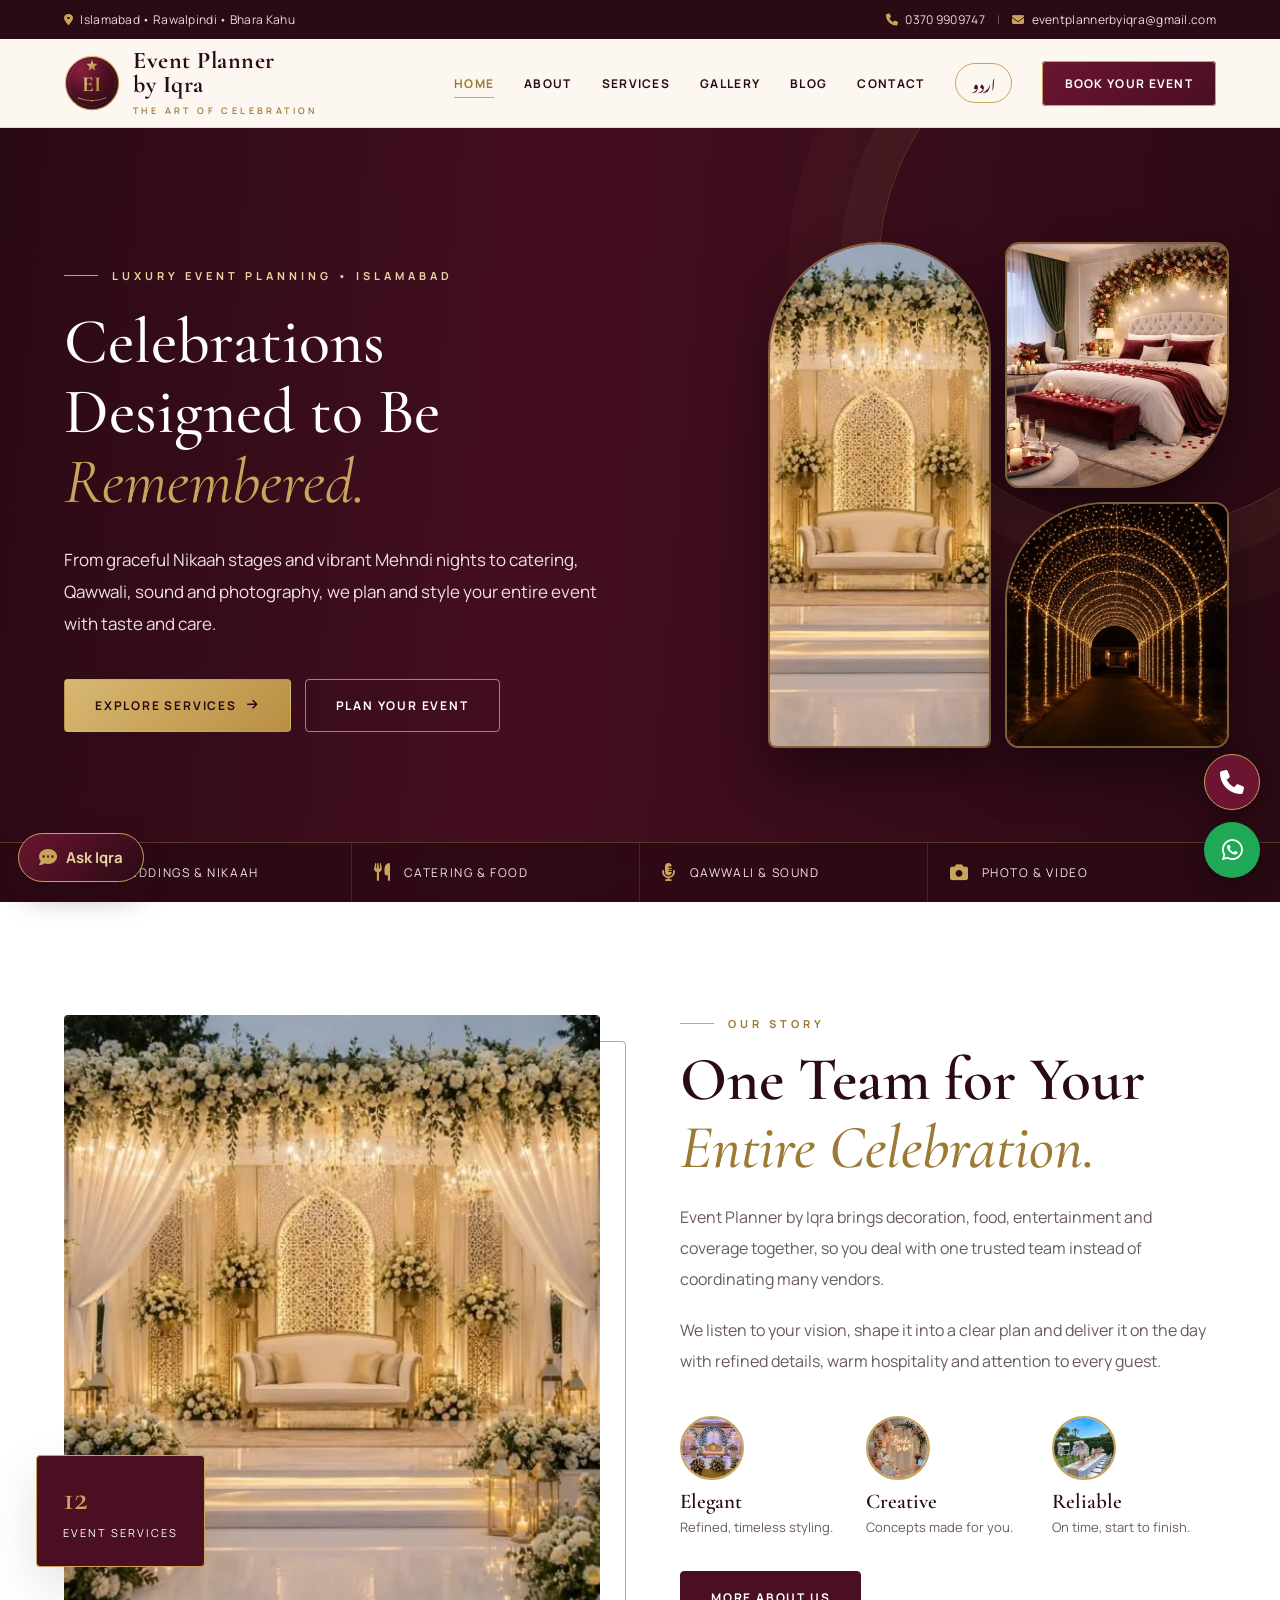
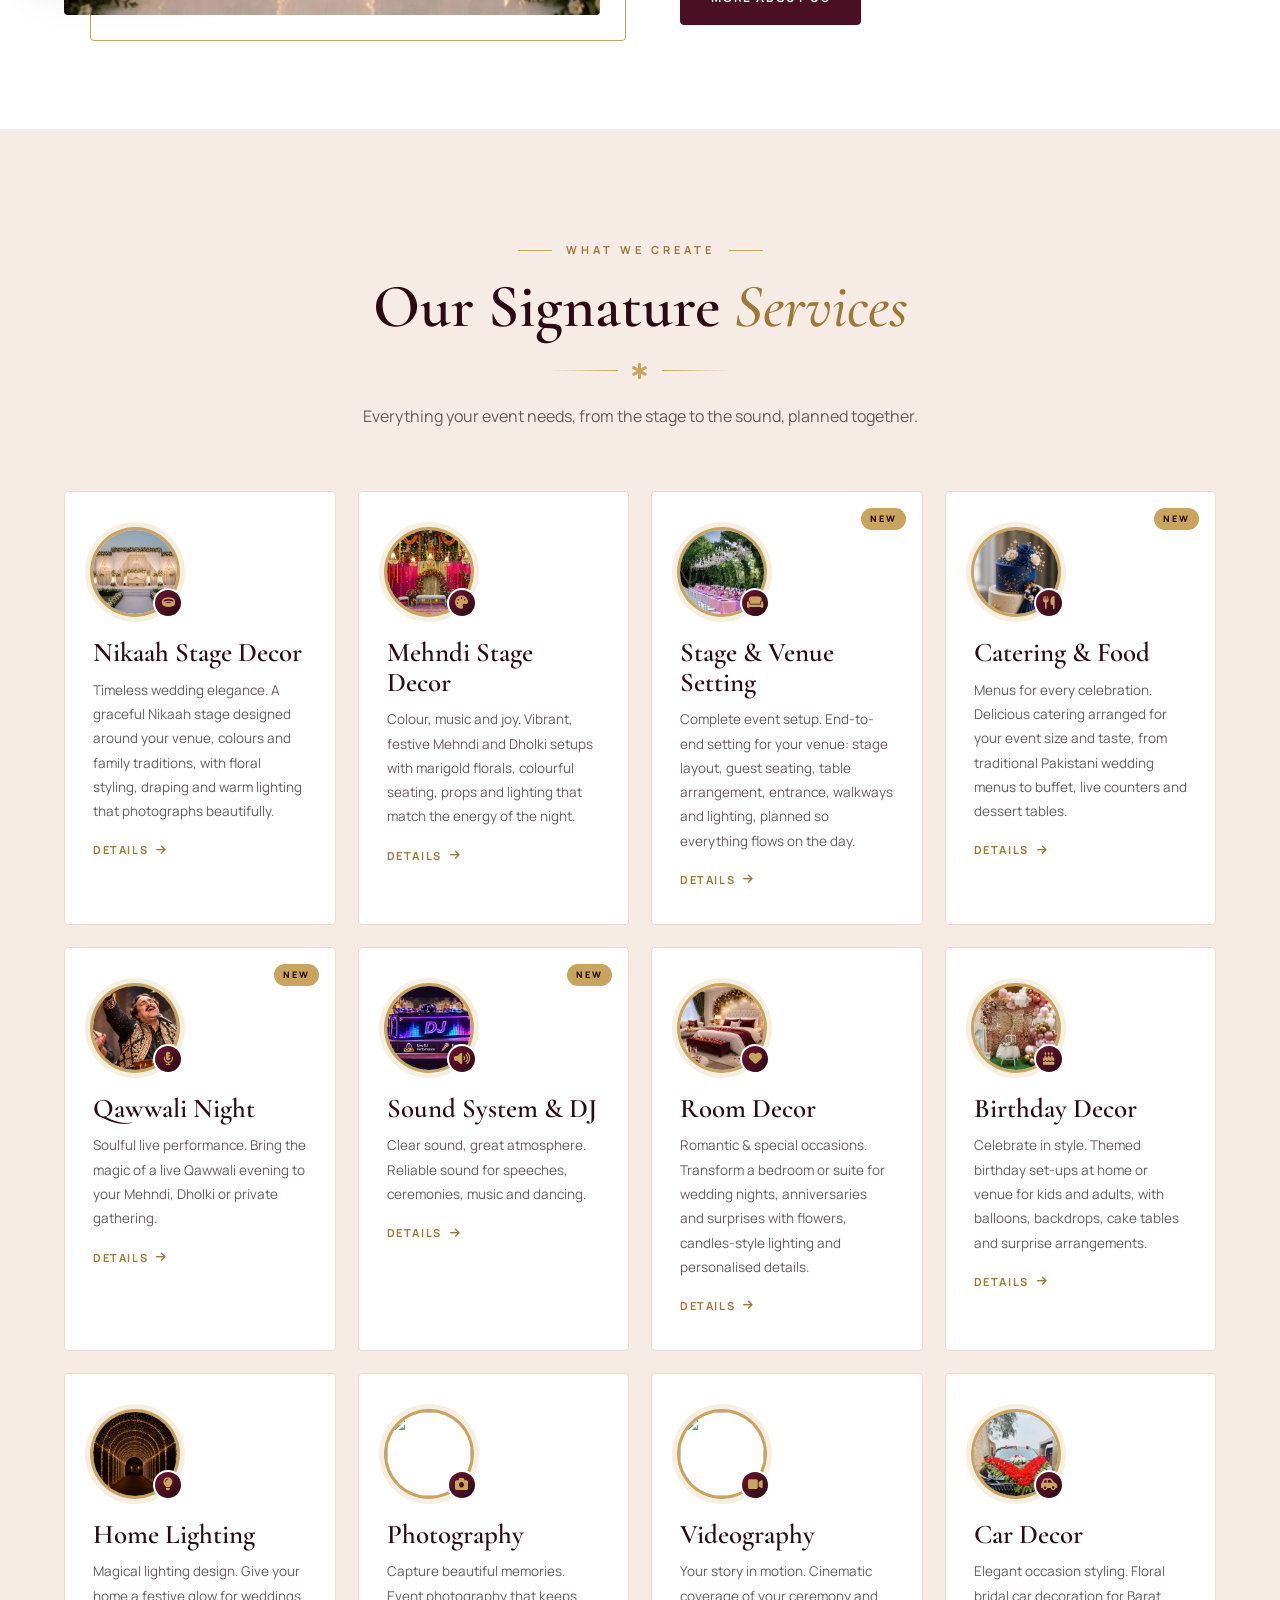
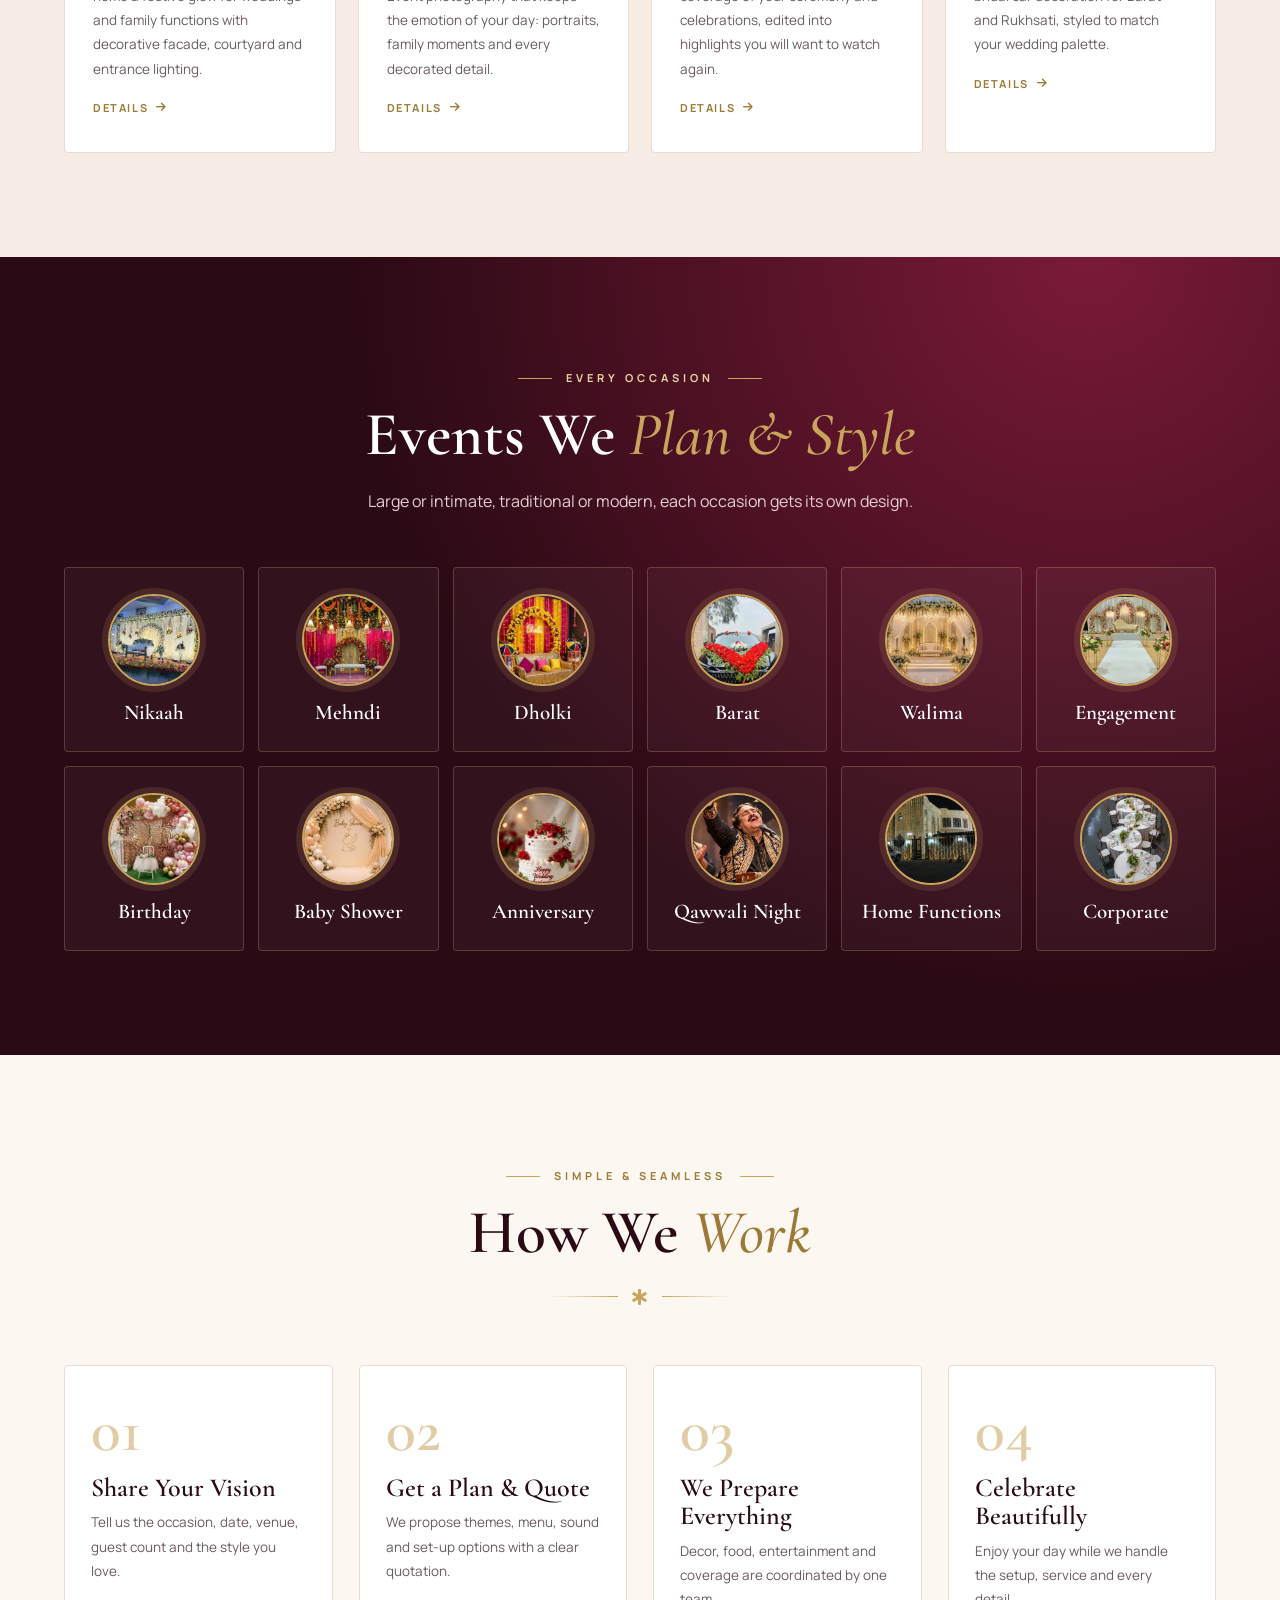
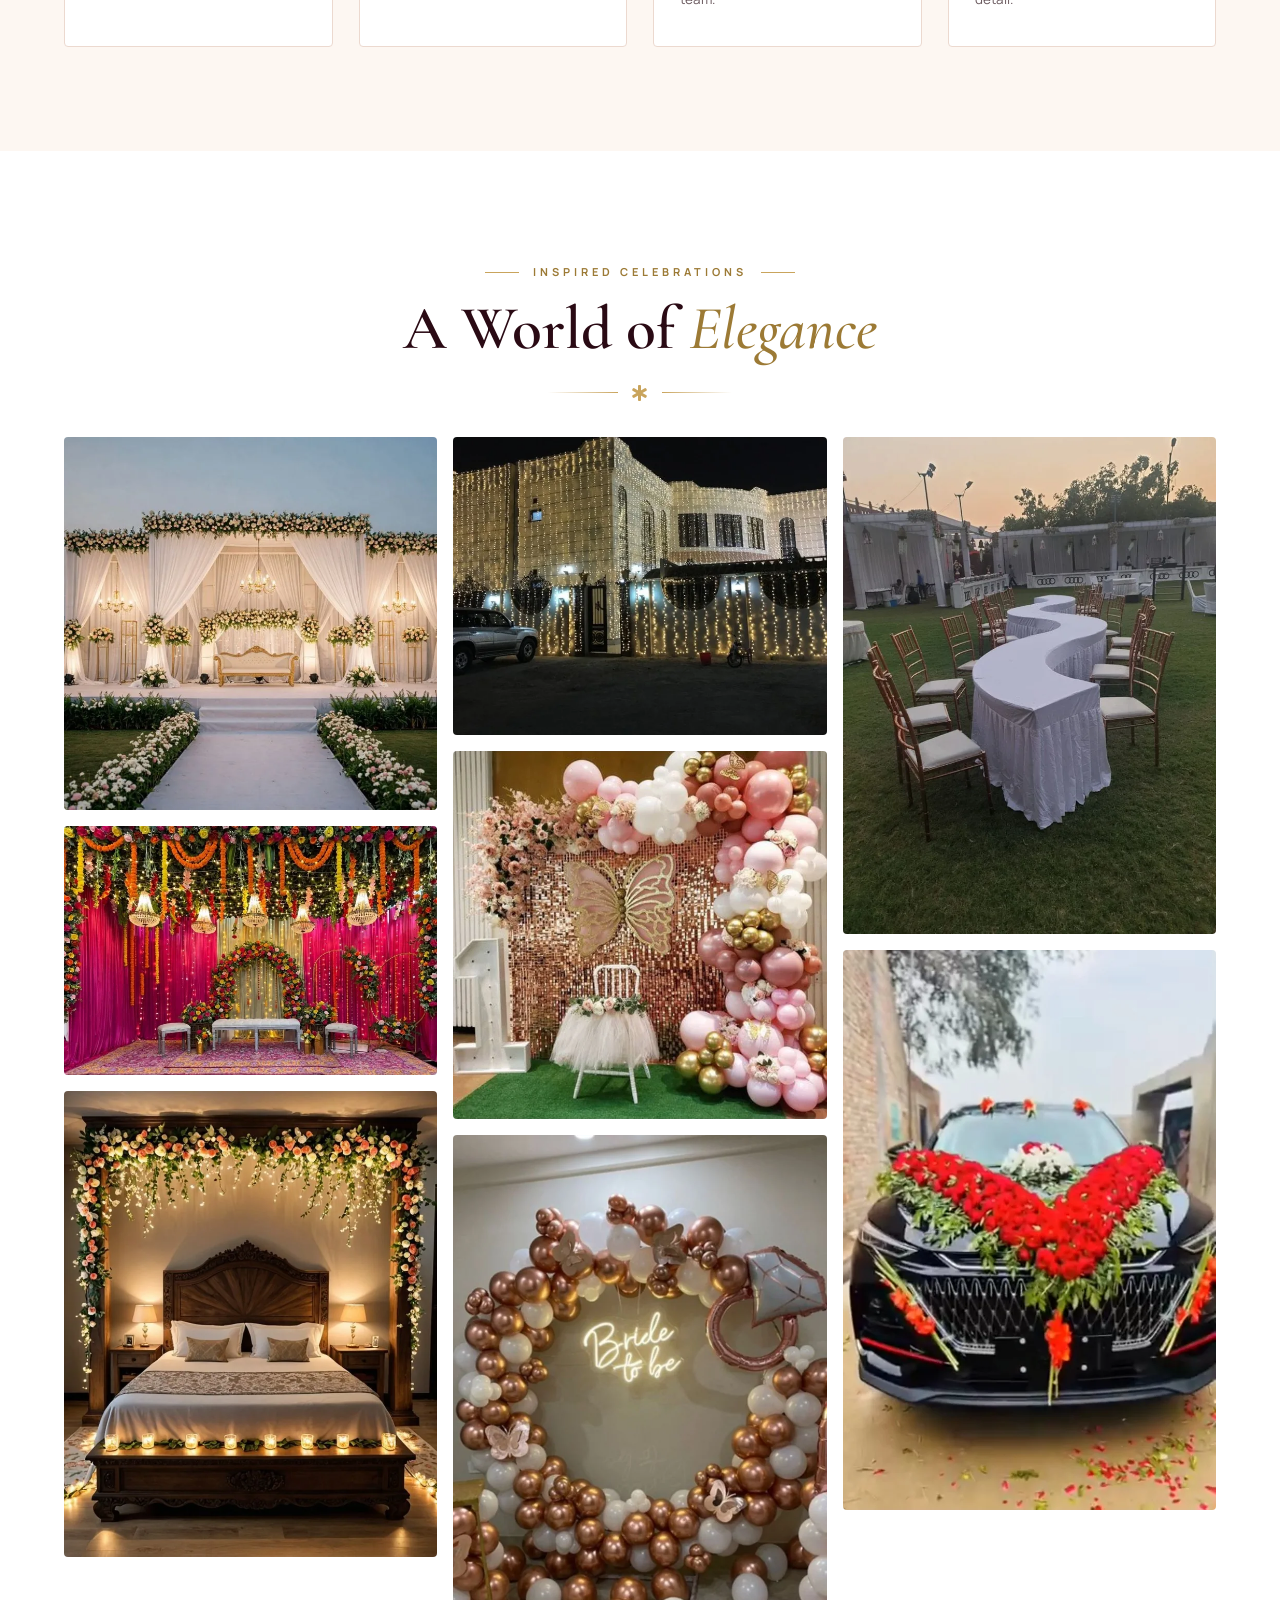
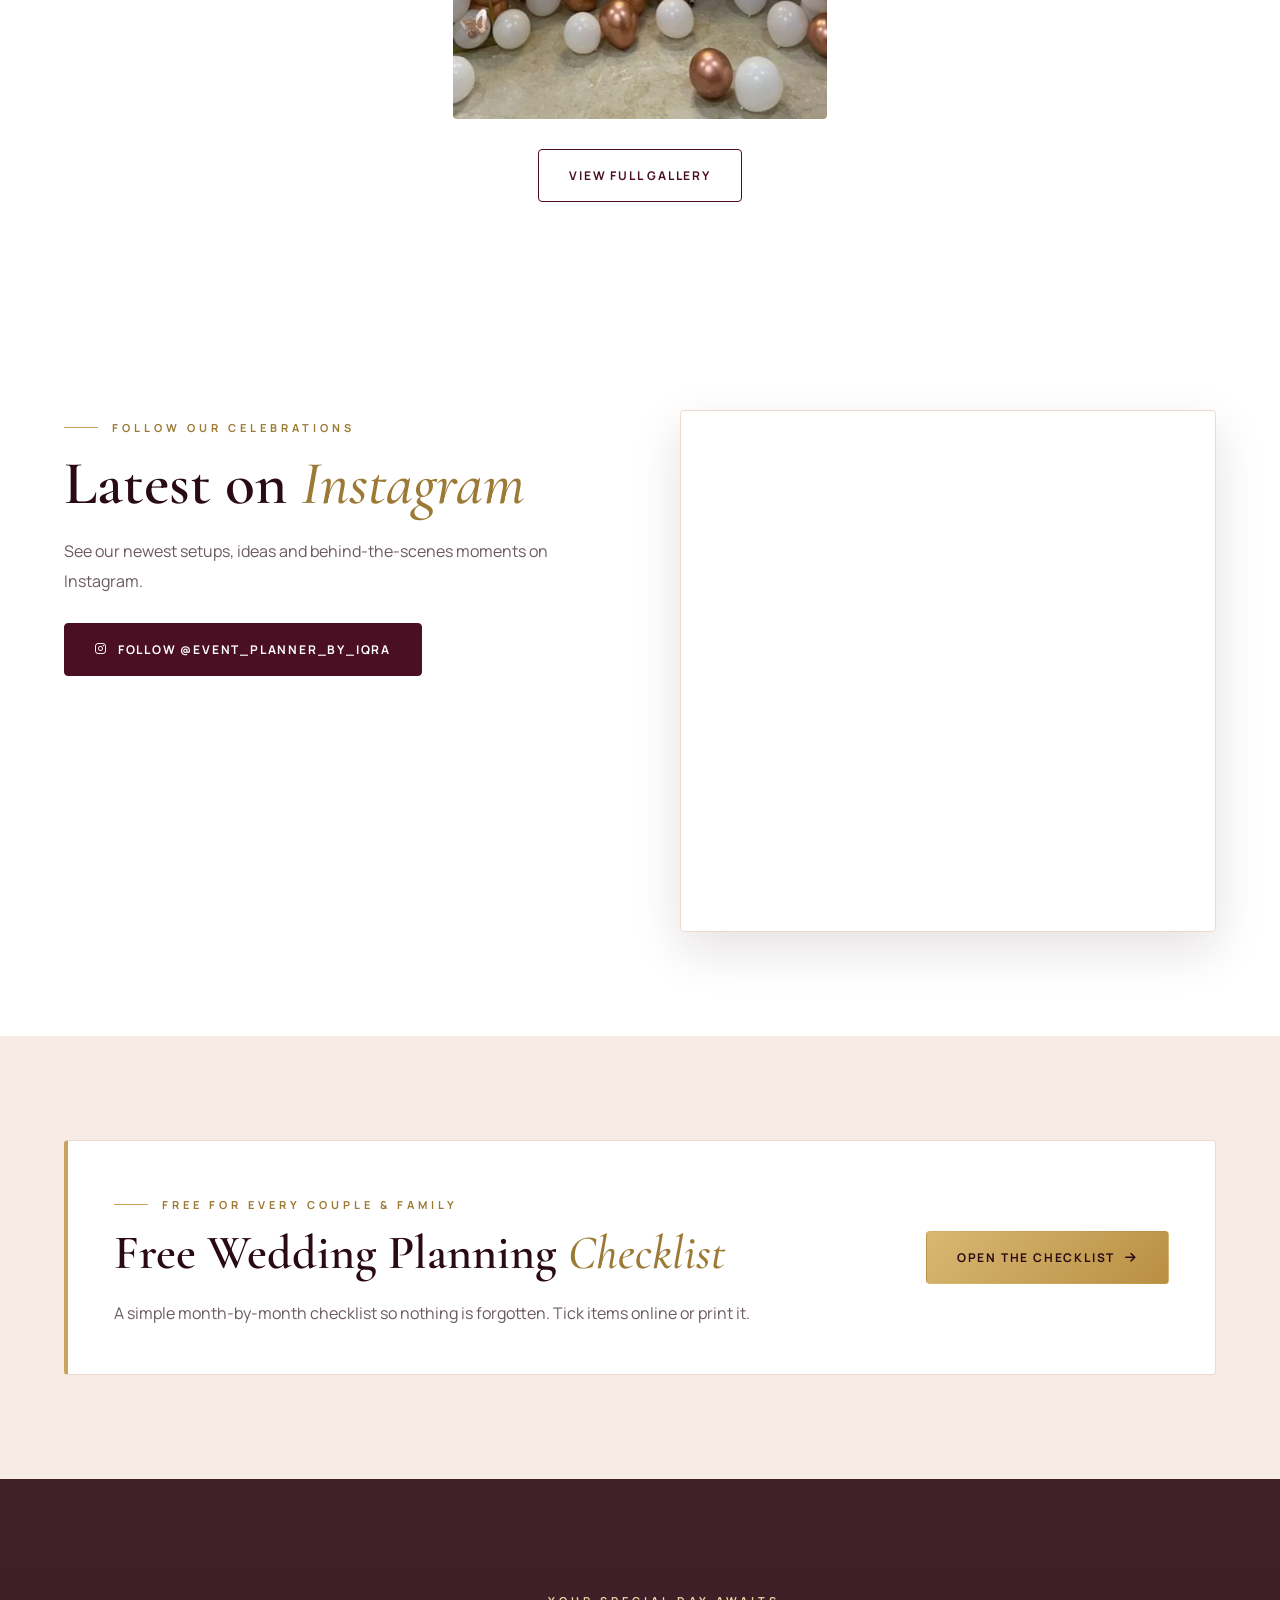
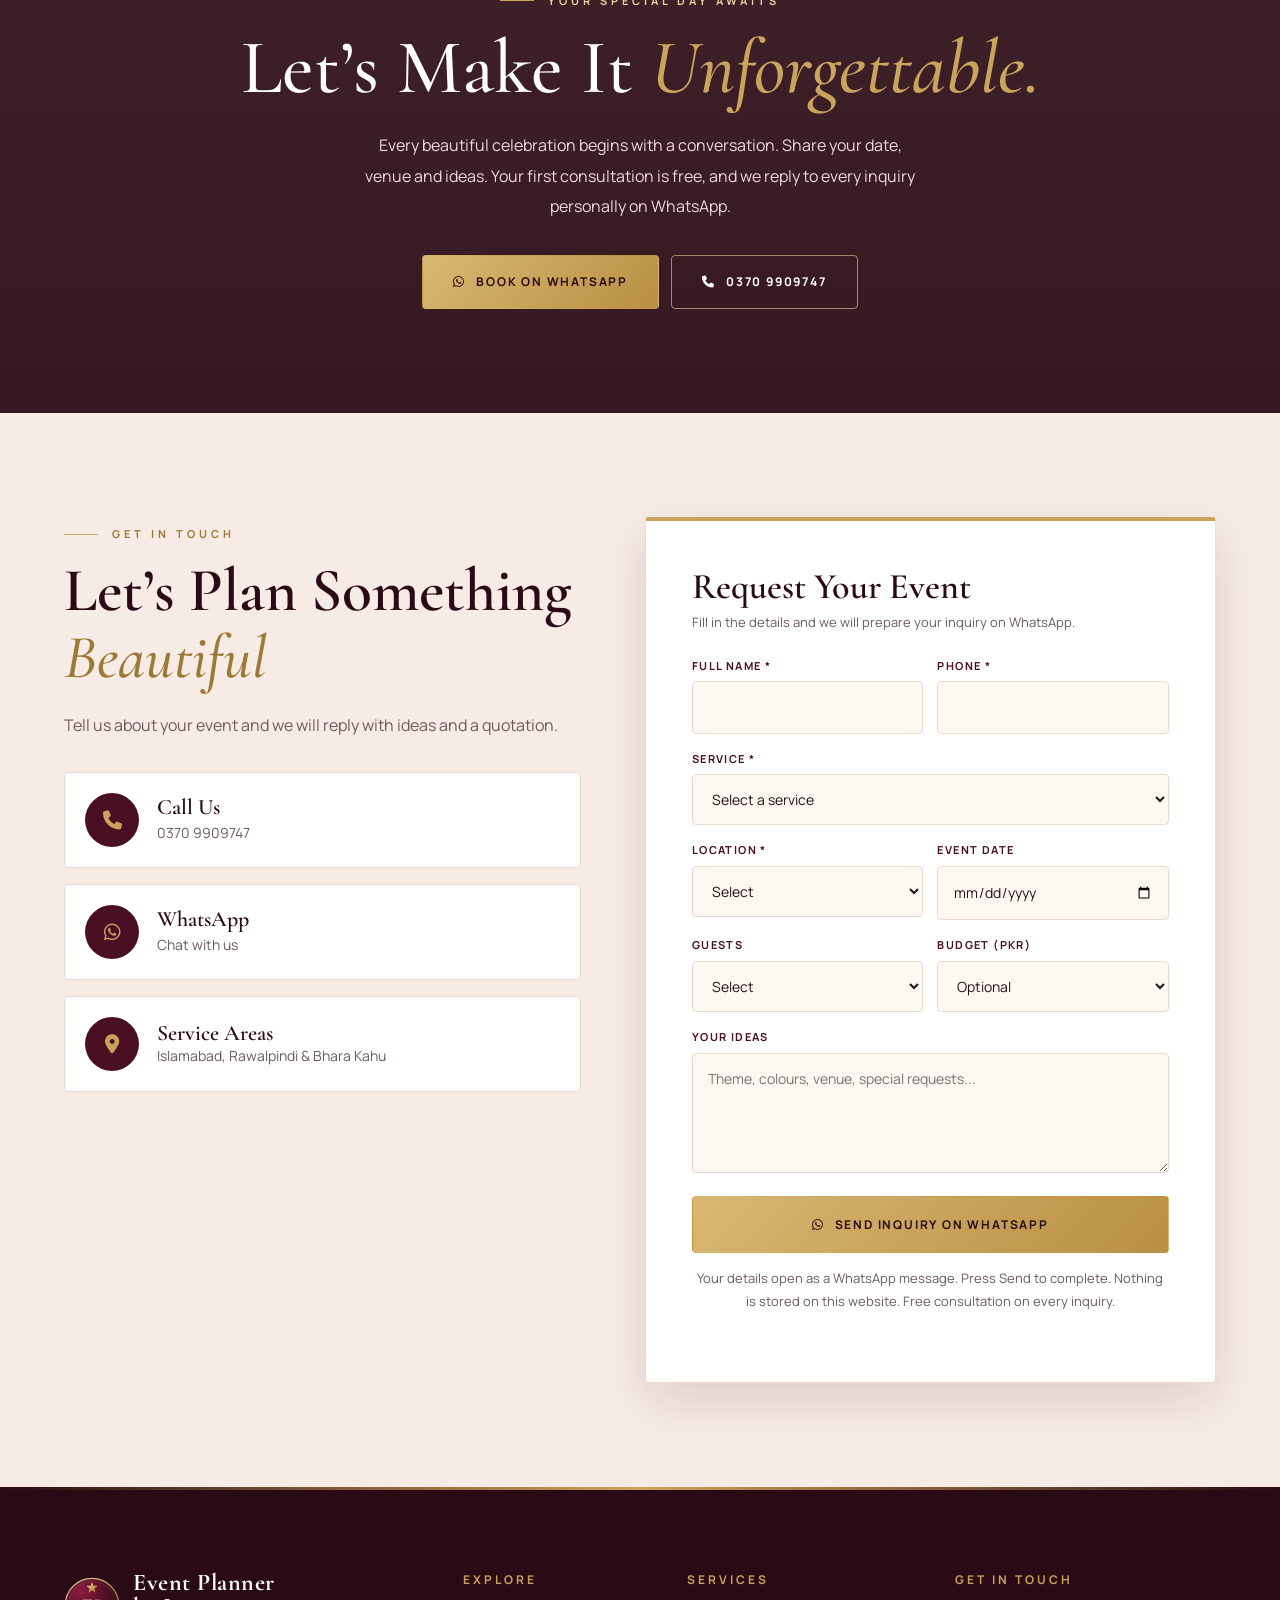
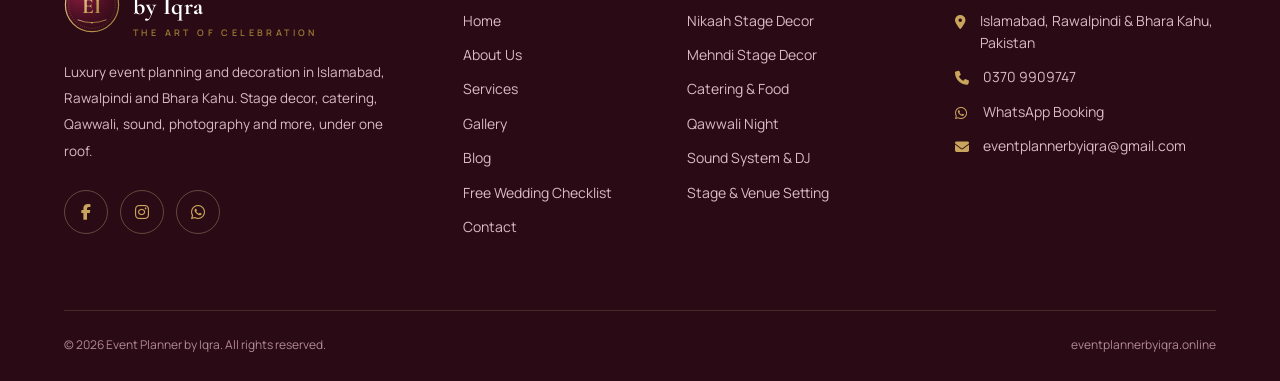
==== commit 01459255: "Add Ask Iqra website assistant (English/Urdu knowledge-base chat on all pages) Co-Authored-By: Claud" ====
--- a/index.html
+++ b/index.html
@@ -125,4 +125,4 @@
 <div class="floating"><a class="f-call" href="tel:+923709909747" aria-label="Call us"><i class="fa-solid fa-phone"></i></a><a class="f-wa" href="https://wa.me/923431544775?text=Hello%20Event%20Planner%20by%20Iqra" target="_blank" rel="noopener noreferrer" aria-label="WhatsApp booking"><i class="fa-brands fa-whatsapp"></i></a></div>
 <script src="assets/js/i18n-ur.js"></script>
 <script src="assets/js/site.js"></script>
-</body></html>
+<script src="assets/js/assistant.js"></script></body></html>
--- a/assets/css/style.css
+++ b/assets/css/style.css
@@ -412,3 +412,29 @@
 .card .ico.ph i{position:absolute;right:-6px;bottom:-4px;width:30px;height:30px;border-radius:50%;display:grid;place-items:center;font-size:13px;color:var(--gold);background:linear-gradient(135deg,var(--wine-700),var(--wine-900));border:2px solid #fff}
 .occ .ph{width:92px;height:92px;border-radius:50%;margin:0 auto 14px;border:2px solid var(--gold);box-shadow:0 0 0 6px rgba(201,164,92,.15)}
 .pillar .ph{width:64px;height:64px;border-radius:50%;border:2px solid var(--gold);margin-bottom:6px}
+
+/* assistant */
+.ai-fab{position:fixed;z-index:1300;left:18px;bottom:18px;display:flex;align-items:center;gap:9px;padding:13px 20px;border-radius:999px;border:1px solid var(--gold);background:linear-gradient(135deg,var(--wine-700),var(--wine-900));color:var(--gold-light);font:700 15px var(--sans,inherit);cursor:pointer;box-shadow:0 12px 30px rgba(42,10,20,.4)}
+.ai-fab i{font-size:18px;color:var(--gold)}
+.ai-box{position:fixed;z-index:1310;left:18px;bottom:78px;width:min(380px,calc(100vw - 24px));height:min(560px,calc(100vh - 110px));display:none;flex-direction:column;background:var(--ivory);border:1px solid var(--gold);border-radius:18px;overflow:hidden;box-shadow:0 24px 60px rgba(42,10,20,.45)}
+.ai-box.on{display:flex}
+.ai-head{display:flex;align-items:center;gap:12px;padding:14px 16px;background:linear-gradient(135deg,var(--wine-800),var(--wine-900));color:#fff}
+.ai-head b{display:block;font:600 19px var(--serif);color:var(--gold-light)}.ai-head small{opacity:.8;font-size:12px}
+.ai-av{width:40px;height:40px;border-radius:50%;display:grid;place-items:center;border:1.5px solid var(--gold);color:var(--gold);font:700 14px var(--serif)}
+.ai-x{margin-inline-start:auto;background:none;border:0;color:#fff;font-size:26px;cursor:pointer;line-height:1}
+.ai-log{flex:1;overflow-y:auto;padding:14px;display:flex;flex-direction:column;gap:10px;background:var(--sand)}
+.ai-m{max-width:88%;padding:10px 13px;border-radius:14px;font-size:14.5px;line-height:1.55}
+.ai-m.bot{align-self:flex-start;background:#fff;border:1px solid var(--line);color:var(--ink)}
+.ai-m.me{align-self:flex-end;background:var(--wine-700);color:#fff}
+.ai-acts{display:flex;flex-wrap:wrap;gap:7px;margin-top:9px}
+.ai-act{display:inline-flex;align-items:center;gap:6px;padding:7px 12px;border-radius:999px;border:1px solid var(--gold);color:var(--wine-700);font-weight:700;font-size:13px;text-decoration:none;background:#fff}
+.ai-wa{background:#1fa855;border-color:#1fa855;color:#fff}
+.ai-chips{display:flex;gap:6px;flex-wrap:wrap;padding:9px 12px;border-top:1px solid var(--line);background:var(--ivory)}
+.ai-chip{padding:6px 11px;border-radius:999px;border:1px solid var(--gold);background:#fff;color:var(--wine-700);font-size:12.5px;font-weight:600;cursor:pointer}
+.ai-form{display:flex;gap:8px;padding:10px 12px;border-top:1px solid var(--line);background:#fff}
+.ai-in{flex:1;min-width:0;padding:10px 14px;border:1px solid var(--line);border-radius:999px;font:inherit;font-size:14.5px;background:var(--ivory)}
+.ai-send{width:42px;height:42px;border-radius:50%;border:0;background:var(--wine-700);color:var(--gold-light);cursor:pointer}
+.ai-dot{display:inline-block;width:7px;height:7px;margin:0 2px;border-radius:50%;background:var(--gold-deep);animation:aib 1s infinite}.ai-dot:nth-child(2){animation-delay:.15s}.ai-dot:nth-child(3){animation-delay:.3s}
+@keyframes aib{0%,80%,100%{opacity:.3}40%{opacity:1}}
+html[lang="ur"] .ai-m,html[lang="ur"] .ai-in,html[lang="ur"] .ai-chip{font-family:"Noto Nastaliq Urdu",serif;line-height:2}
+@media(max-width:600px){.ai-fab span{display:none}.ai-fab{padding:14px}.ai-box{left:8px;bottom:72px;height:calc(100vh - 100px)}}
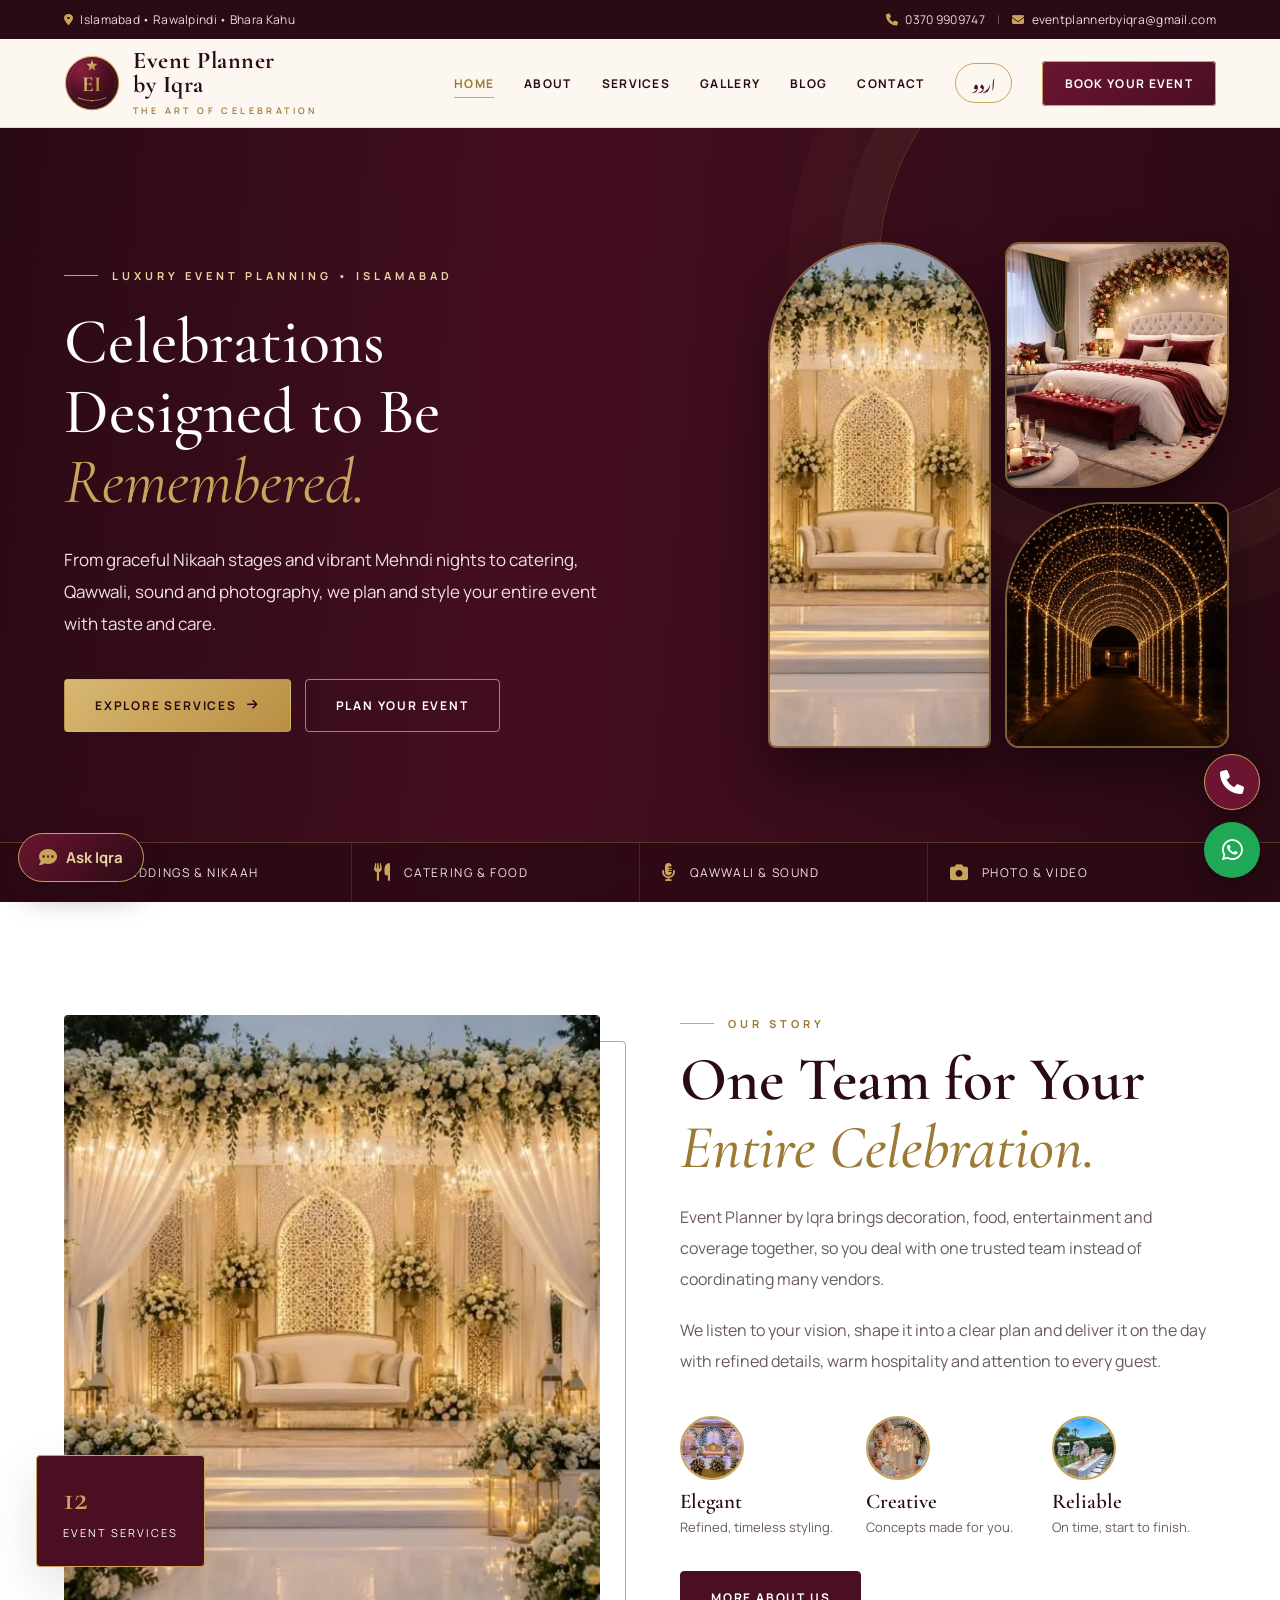
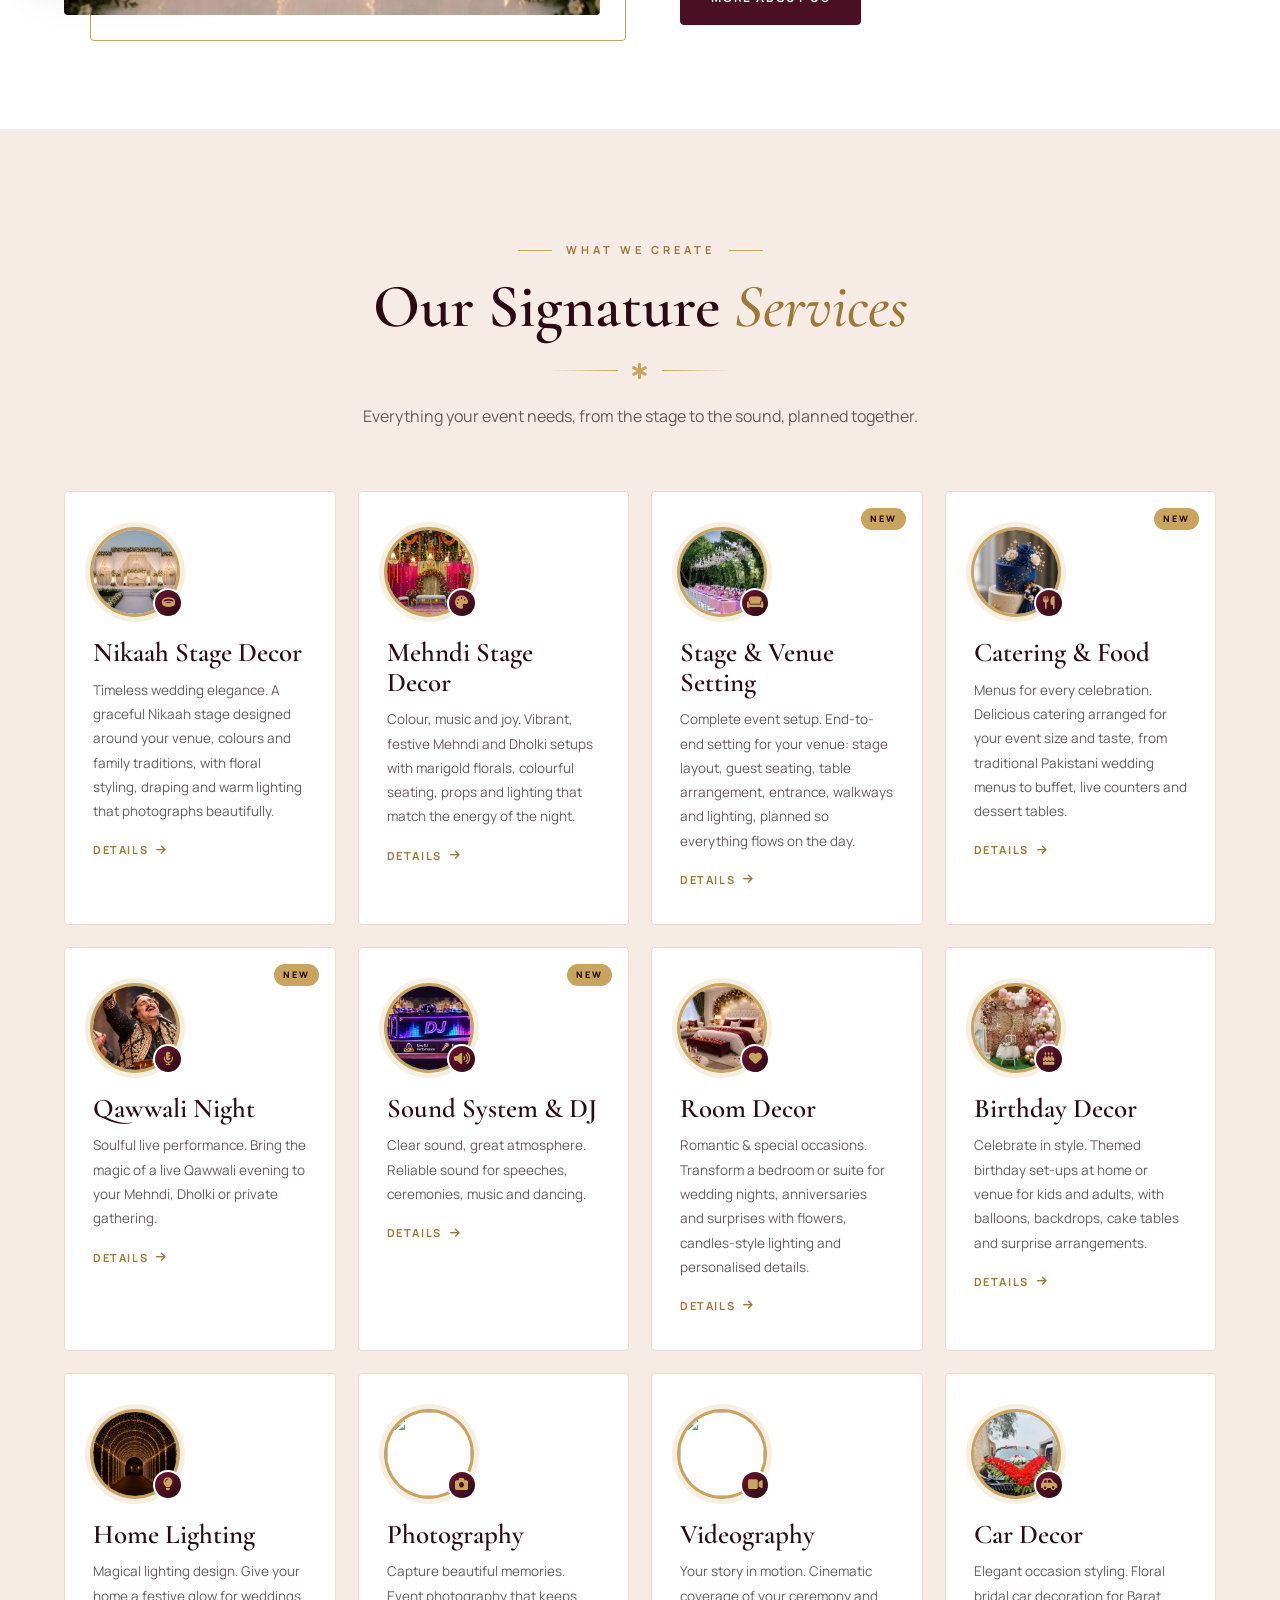
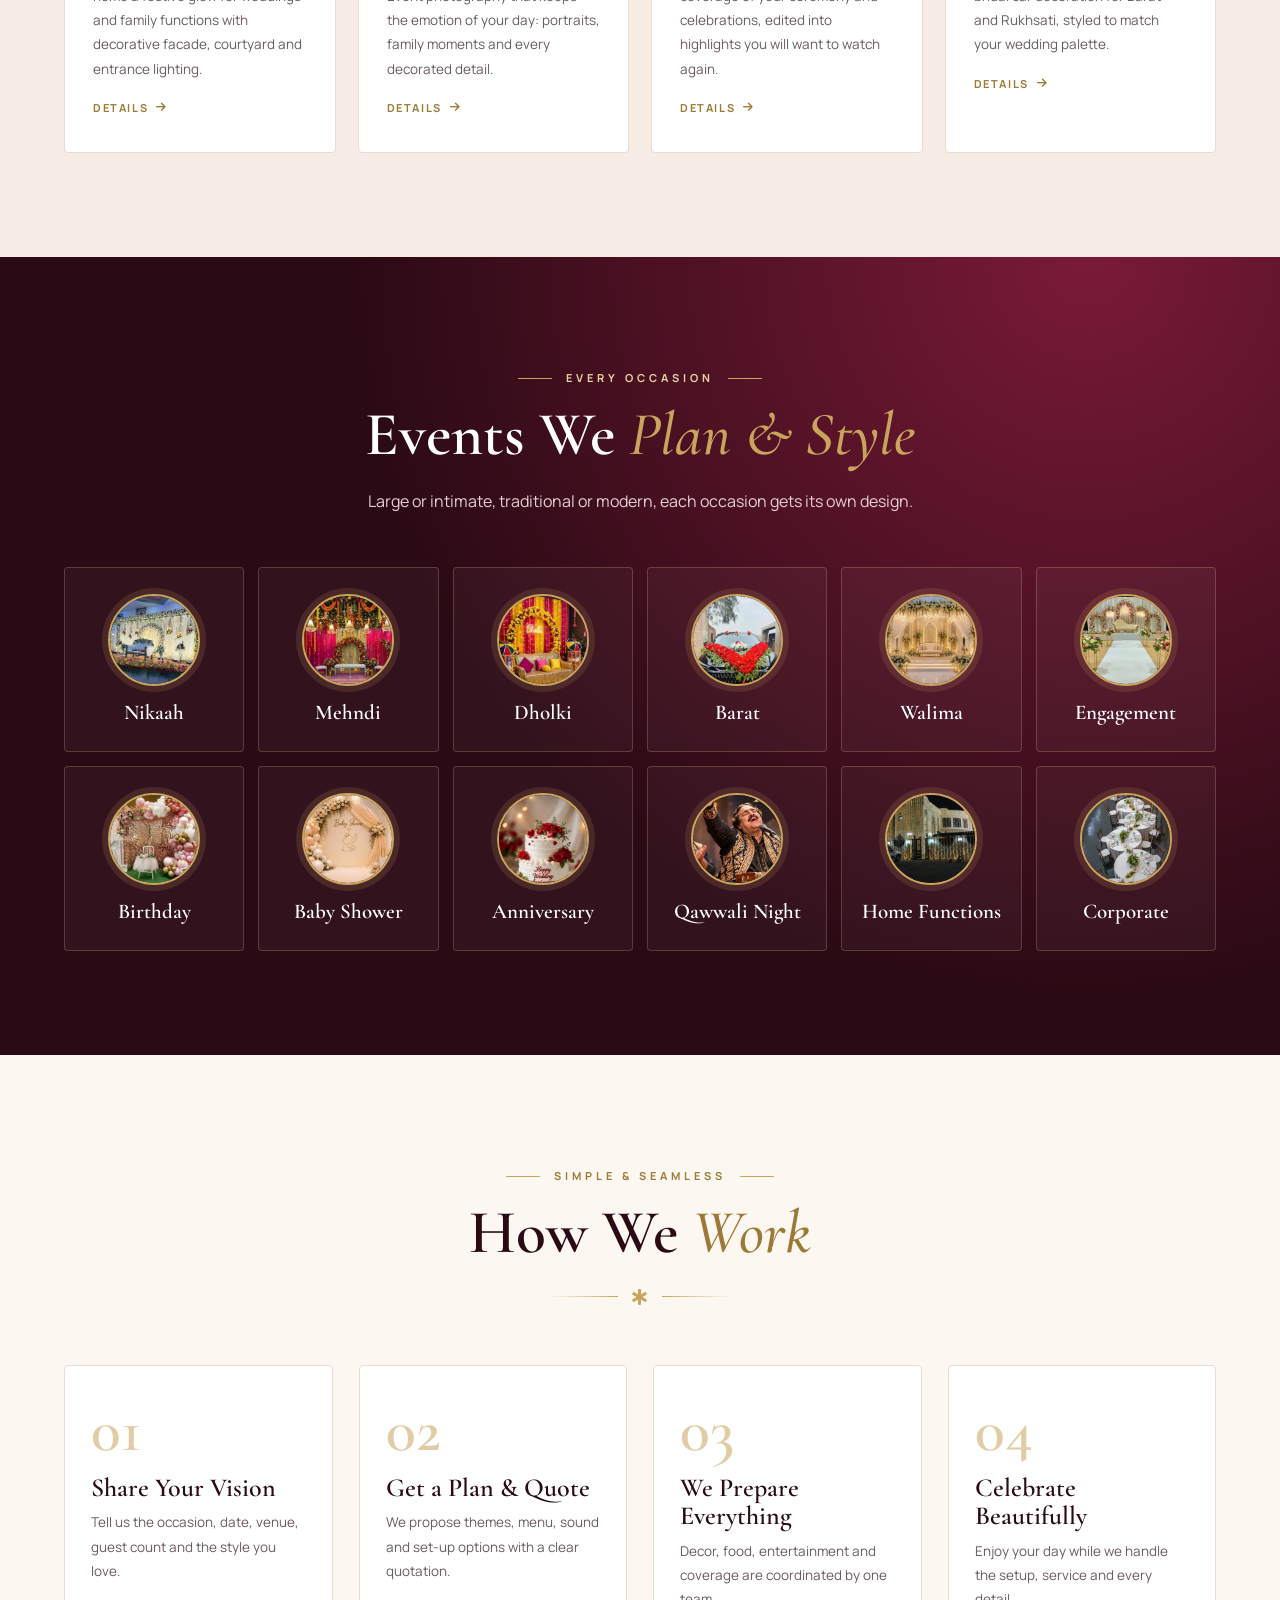
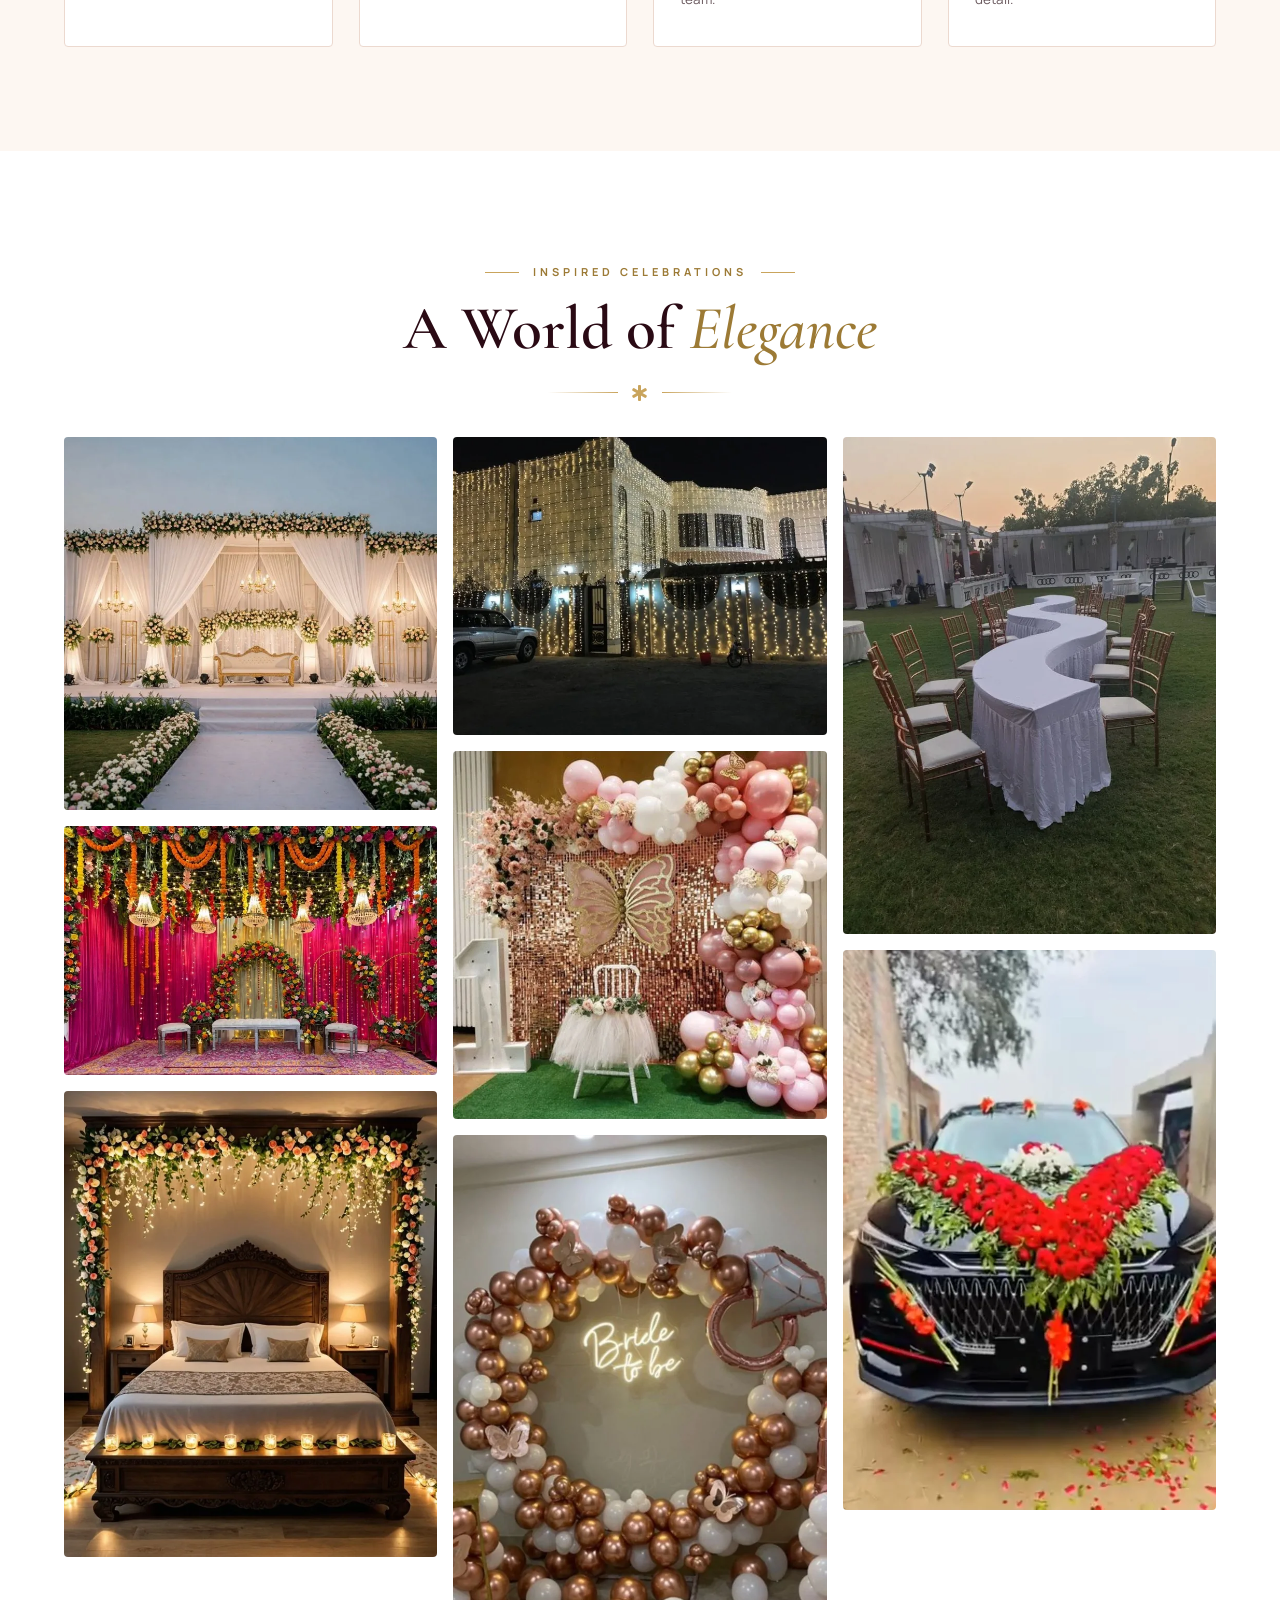
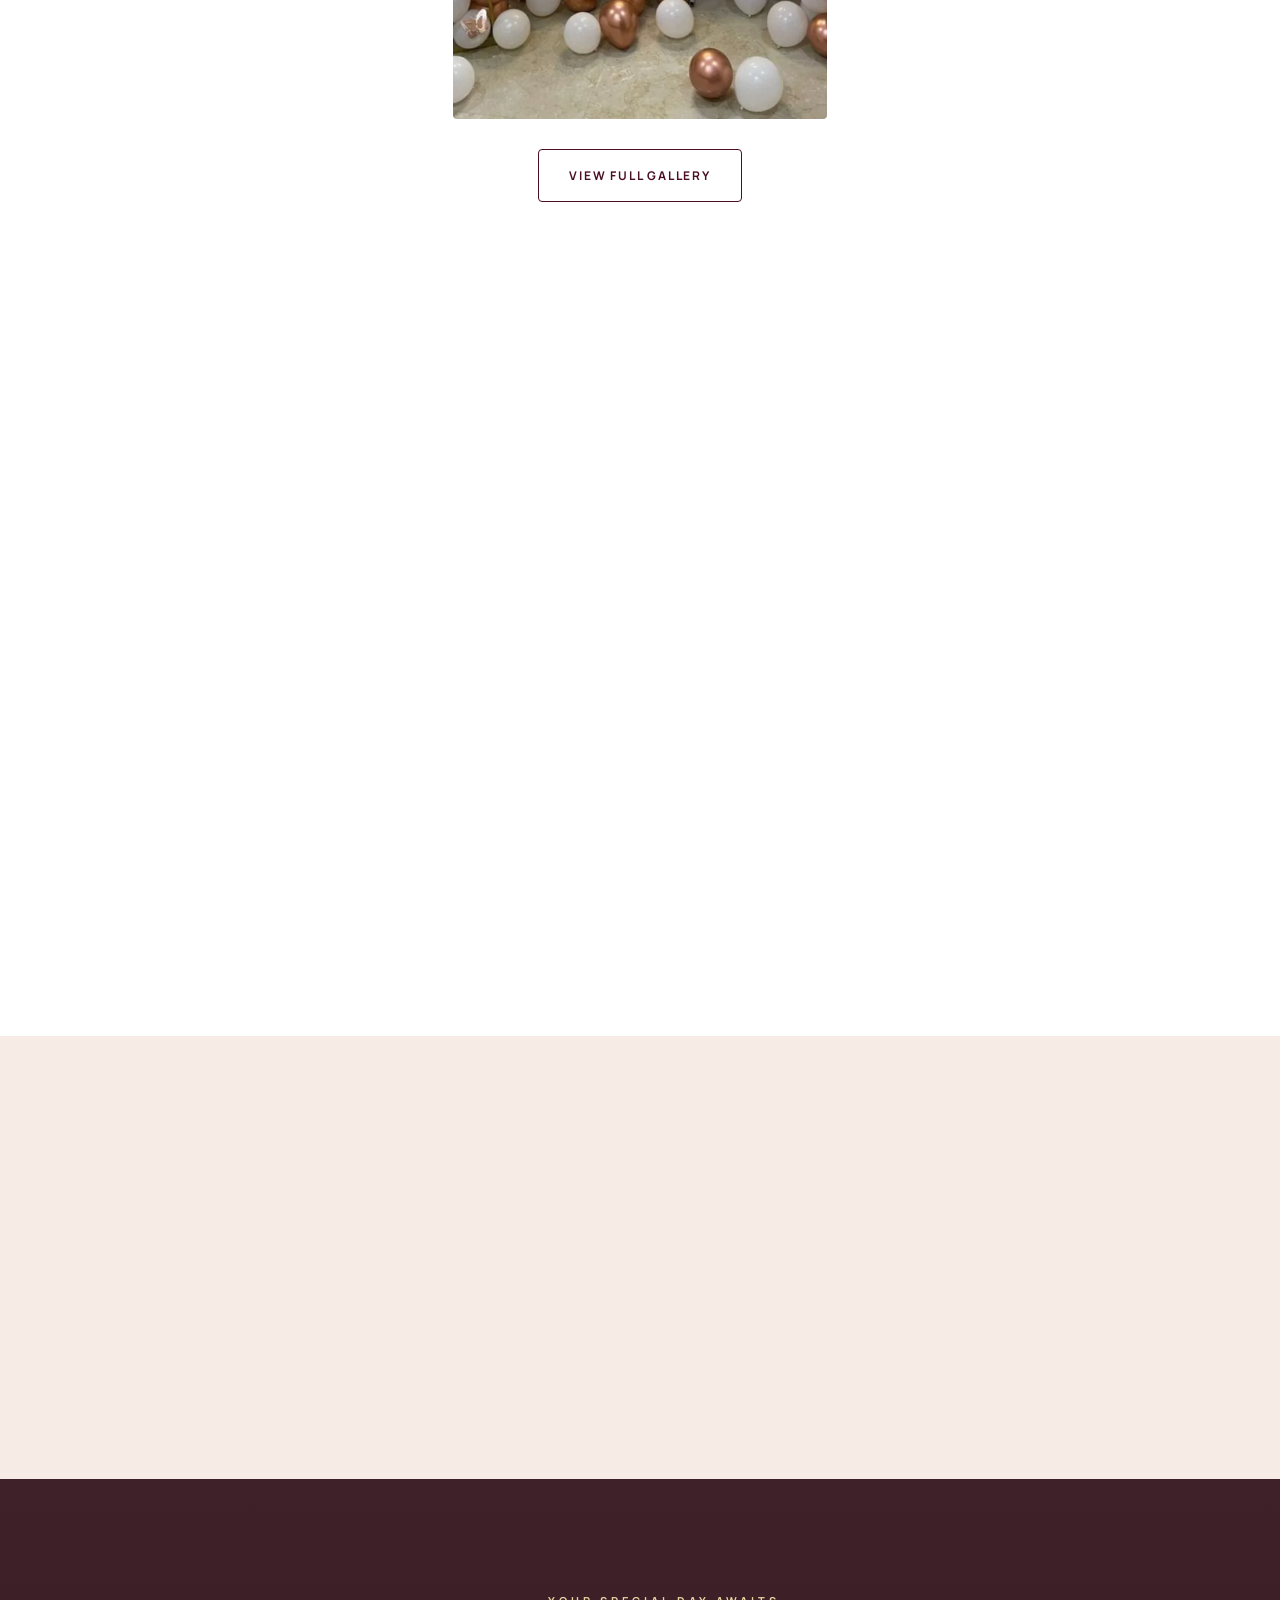
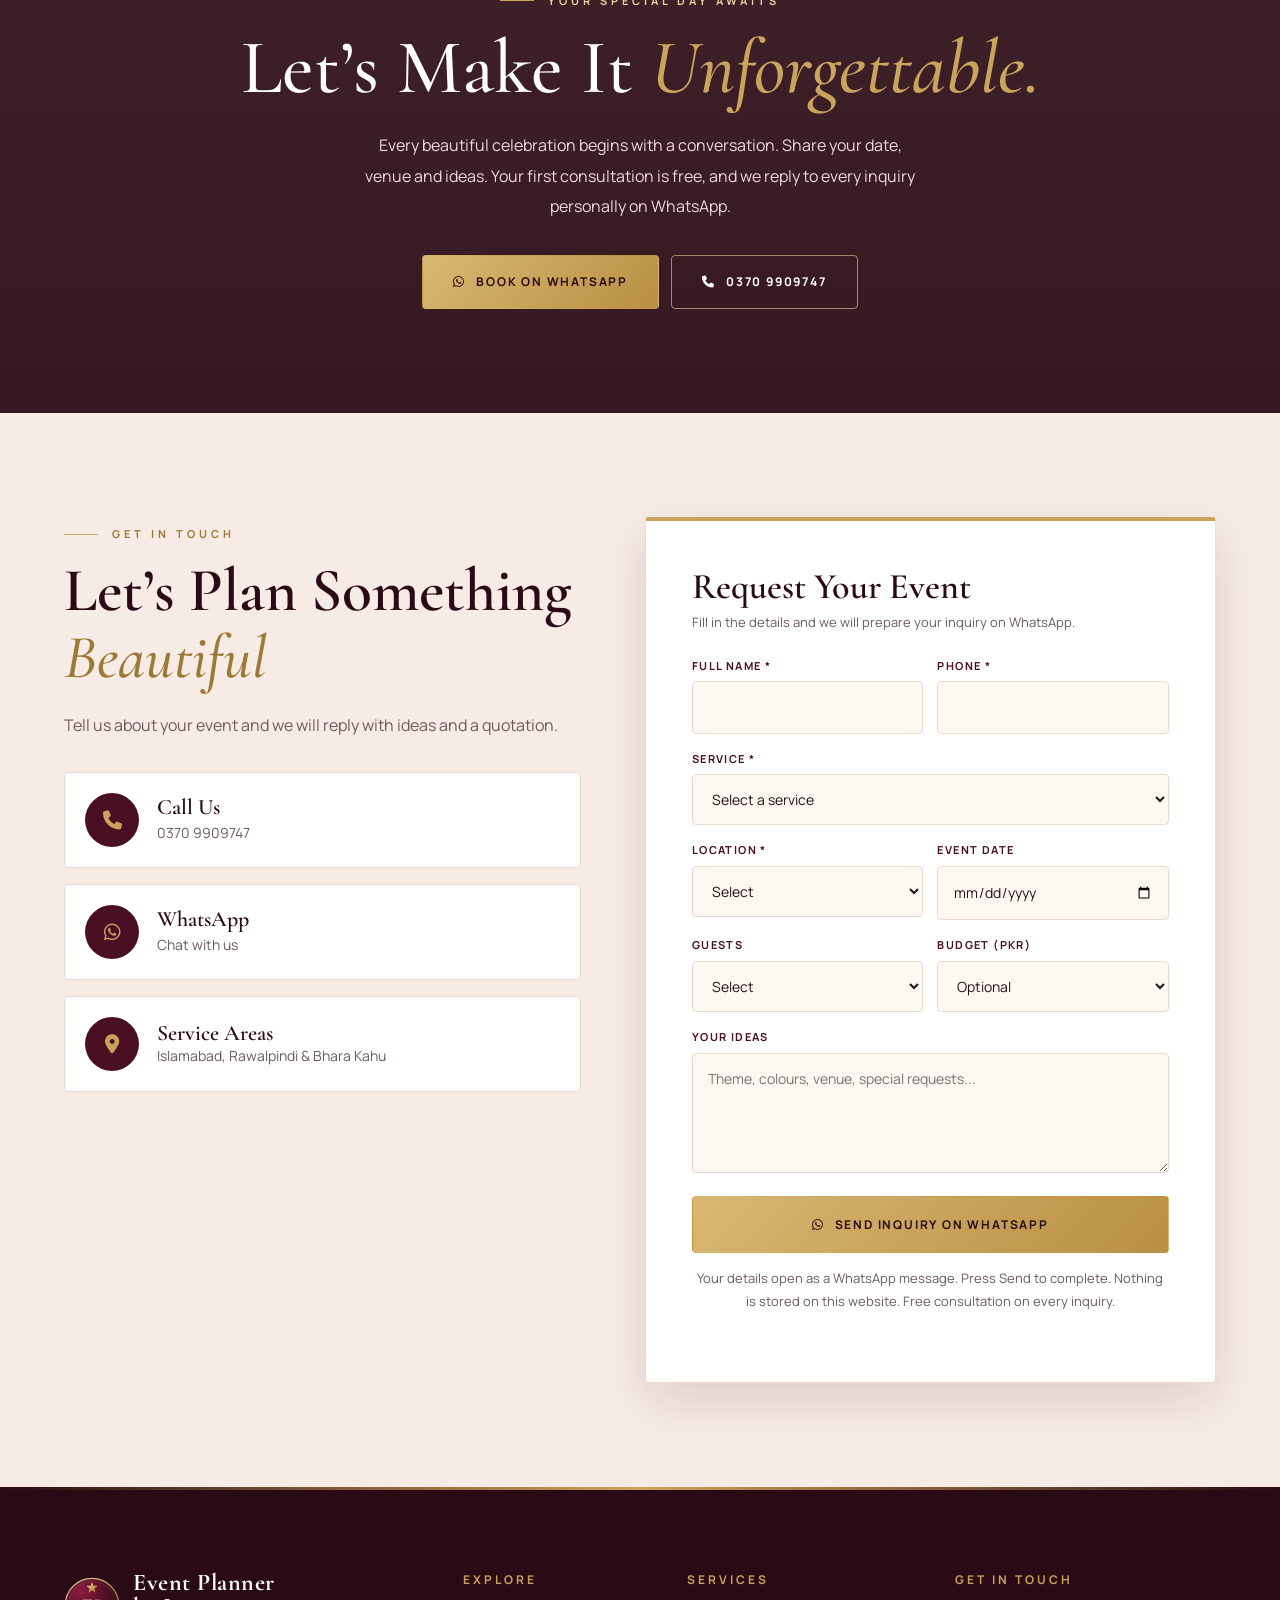
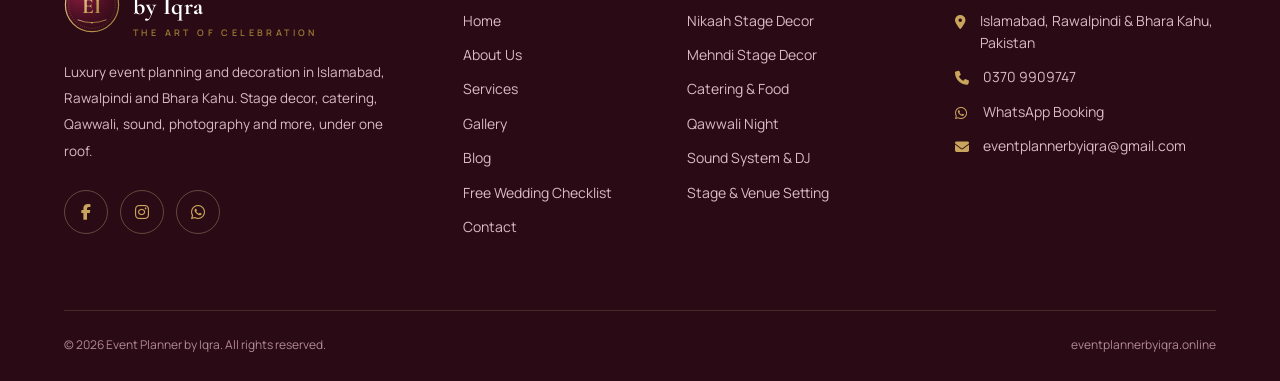
==== commit 4e59ddce: "Switch all WhatsApp links and contact WhatsApp to 0370 9909747 Co-Authored-By: Claude Haiku 5.5 <nor" ====
--- a/index.html
+++ b/index.html
@@ -81,9 +81,9 @@
 <section class="bg-white"><div class="container split" style="align-items:start"><div class="reveal"><div class="eyebrow">Follow Our Celebrations</div><h2 class="section-title">Latest on <em>Instagram</em></h2><p class="lead">See our newest setups, ideas and behind-the-scenes moments on Instagram.</p><a class="btn btn-dark" href="https://www.instagram.com/event_planner_by_iqra/" target="_blank" rel="noopener noreferrer" style="margin-top:26px"><i class="fa-brands fa-instagram"></i> Follow @event_planner_by_iqra</a></div><div class="ig-wrap reveal"><iframe class="ig-frame" src="https://www.instagram.com/event_planner_by_iqra/embed" title="Event Planner by Iqra on Instagram" loading="lazy" allowtransparency="true" scrolling="no"></iframe></div></div></section>
 <section class="bg-sand"><div class="container"><div class="check-teaser reveal"><div><div class="eyebrow">Free for Every Couple &amp; Family</div><h2 class="section-title" style="font-size:clamp(32px,4vw,48px)">Free Wedding Planning <em>Checklist</em></h2><p class="lead">A simple month-by-month checklist so nothing is forgotten. Tick items online or print it.</p></div><a class="btn btn-gold" href="wedding-checklist.html">Open the Checklist <i class="fa-solid fa-arrow-right"></i></a></div></div></section>
 <section class="cta-band"><div class="container reveal"><div class="eyebrow light">Your Special Day Awaits</div><h2>Let&rsquo;s Make It <em>Unforgettable.</em></h2><p>Every beautiful celebration begins with a conversation. Share your date, venue and ideas. Your first consultation is free, and we reply to every inquiry personally on WhatsApp.</p>
-<a class="btn btn-gold" href="https://wa.me/923431544775?text=Hello%20Event%20Planner%20by%20Iqra%2C%20I%20would%20like%20to%20plan%20an%20event." target="_blank" rel="noopener noreferrer"><i class="fa-brands fa-whatsapp"></i> Book on WhatsApp</a><a class="btn btn-ghost" href="tel:+923709909747"><i class="fa-solid fa-phone"></i> 0370 9909747</a></div></section>
+<a class="btn btn-gold" href="https://wa.me/923709909747?text=Hello%20Event%20Planner%20by%20Iqra%2C%20I%20would%20like%20to%20plan%20an%20event." target="_blank" rel="noopener noreferrer"><i class="fa-brands fa-whatsapp"></i> Book on WhatsApp</a><a class="btn btn-ghost" href="tel:+923709909747"><i class="fa-solid fa-phone"></i> 0370 9909747</a></div></section>
 <section class="bg-sand"><div class="container contact-wrap"><div class="reveal"><div class="eyebrow">Get In Touch</div><h2 class="section-title">Let&rsquo;s Plan Something <em>Beautiful</em></h2><p class="lead">Tell us about your event and we will reply with ideas and a quotation.</p>
-<div class="info-list"><div class="info"><div class="ico"><i class="fa-solid fa-phone"></i></div><div><h4>Call Us</h4><a href="tel:+923709909747">0370 9909747</a></div></div><div class="info"><div class="ico"><i class="fa-brands fa-whatsapp"></i></div><div><h4>WhatsApp</h4><a href="https://wa.me/923431544775" target="_blank" rel="noopener noreferrer">Chat with us</a></div></div><div class="info"><div class="ico"><i class="fa-solid fa-location-dot"></i></div><div><h4>Service Areas</h4><p>Islamabad, Rawalpindi &amp; Bhara Kahu</p></div></div></div></div>
+<div class="info-list"><div class="info"><div class="ico"><i class="fa-solid fa-phone"></i></div><div><h4>Call Us</h4><a href="tel:+923709909747">0370 9909747</a></div></div><div class="info"><div class="ico"><i class="fa-brands fa-whatsapp"></i></div><div><h4>WhatsApp</h4><a href="https://wa.me/923709909747" target="_blank" rel="noopener noreferrer">Chat with us</a></div></div><div class="info"><div class="ico"><i class="fa-solid fa-location-dot"></i></div><div><h4>Service Areas</h4><p>Islamabad, Rawalpindi &amp; Bhara Kahu</p></div></div></div></div>
 <form class="form reveal" data-booking>
 <h3>Request Your Event</h3><p>Fill in the details and we will prepare your inquiry on WhatsApp.</p>
 <div class="row2"><div><label for="hn">Full Name *</label><input class="field" id="hn" name="name" required autocomplete="name"></div><div><label for="hp">Phone *</label><input class="field" id="hp" name="phone" type="tel" required autocomplete="tel"></div></div>
@@ -111,18 +111,18 @@
 </svg>
 <span class="brand-text">Event Planner<br>by Iqra<small>The Art of Celebration</small></span></a>
 <p>Luxury event planning and decoration in Islamabad, Rawalpindi and Bhara Kahu. Stage decor, catering, Qawwali, sound, photography and more, under one roof.</p>
-<div class="socials"><a href="https://www.facebook.com/share/19YEWwUSfL/" target="_blank" rel="noopener noreferrer" aria-label="Facebook"><i class="fa-brands fa-facebook-f"></i></a><a href="https://www.instagram.com/event_planner_by_iqra/" target="_blank" rel="noopener noreferrer" aria-label="Instagram"><i class="fa-brands fa-instagram"></i></a><a href="https://wa.me/923431544775" target="_blank" rel="noopener noreferrer" aria-label="WhatsApp"><i class="fa-brands fa-whatsapp"></i></a></div></div>
+<div class="socials"><a href="https://www.facebook.com/share/19YEWwUSfL/" target="_blank" rel="noopener noreferrer" aria-label="Facebook"><i class="fa-brands fa-facebook-f"></i></a><a href="https://www.instagram.com/event_planner_by_iqra/" target="_blank" rel="noopener noreferrer" aria-label="Instagram"><i class="fa-brands fa-instagram"></i></a><a href="https://wa.me/923709909747" target="_blank" rel="noopener noreferrer" aria-label="WhatsApp"><i class="fa-brands fa-whatsapp"></i></a></div></div>
 <div><h4>Explore</h4><ul><li><a href="index.html">Home</a></li><li><a href="about.html">About Us</a></li><li><a href="services.html">Services</a></li><li><a href="gallery.html">Gallery</a></li><li><a href="blog.html">Blog</a></li><li><a href="wedding-checklist.html">Free Wedding Checklist</a></li><li><a href="contact.html">Contact</a></li></ul></div>
 <div><h4>Services</h4><ul><li><a href="services.html#nikaah">Nikaah Stage Decor</a></li><li><a href="services.html#mehndi">Mehndi Stage Decor</a></li><li><a href="services.html#food">Catering &amp; Food</a></li><li><a href="services.html#qawwali">Qawwali Night</a></li><li><a href="services.html#sound">Sound System &amp; DJ</a></li><li><a href="services.html#setting">Stage &amp; Venue Setting</a></li></ul></div>
 <div class="f-contact"><h4>Get In Touch</h4><ul>
 <li><i class="fa-solid fa-location-dot"></i><span>Islamabad, Rawalpindi &amp; Bhara Kahu, Pakistan</span></li>
 <li><i class="fa-solid fa-phone"></i><a href="tel:+923709909747">0370 9909747</a></li>
-<li><i class="fa-brands fa-whatsapp"></i><a href="https://wa.me/923431544775" target="_blank" rel="noopener noreferrer">WhatsApp Booking</a></li>
+<li><i class="fa-brands fa-whatsapp"></i><a href="https://wa.me/923709909747" target="_blank" rel="noopener noreferrer">WhatsApp Booking</a></li>
 <li><i class="fa-solid fa-envelope"></i><a href="mailto:eventplannerbyiqra@gmail.com">eventplannerbyiqra@gmail.com</a></li></ul></div>
 </div>
 <div class="f-bottom"><div>&copy; <span class="js-year">2026</span> Event Planner by Iqra. All rights reserved.</div><div>eventplannerbyiqra.online</div></div>
 </div></footer>
-<div class="floating"><a class="f-call" href="tel:+923709909747" aria-label="Call us"><i class="fa-solid fa-phone"></i></a><a class="f-wa" href="https://wa.me/923431544775?text=Hello%20Event%20Planner%20by%20Iqra" target="_blank" rel="noopener noreferrer" aria-label="WhatsApp booking"><i class="fa-brands fa-whatsapp"></i></a></div>
+<div class="floating"><a class="f-call" href="tel:+923709909747" aria-label="Call us"><i class="fa-solid fa-phone"></i></a><a class="f-wa" href="https://wa.me/923709909747?text=Hello%20Event%20Planner%20by%20Iqra" target="_blank" rel="noopener noreferrer" aria-label="WhatsApp booking"><i class="fa-brands fa-whatsapp"></i></a></div>
 <script src="assets/js/i18n-ur.js"></script>
 <script src="assets/js/site.js"></script>
 <script src="assets/js/assistant.js"></script></body></html>
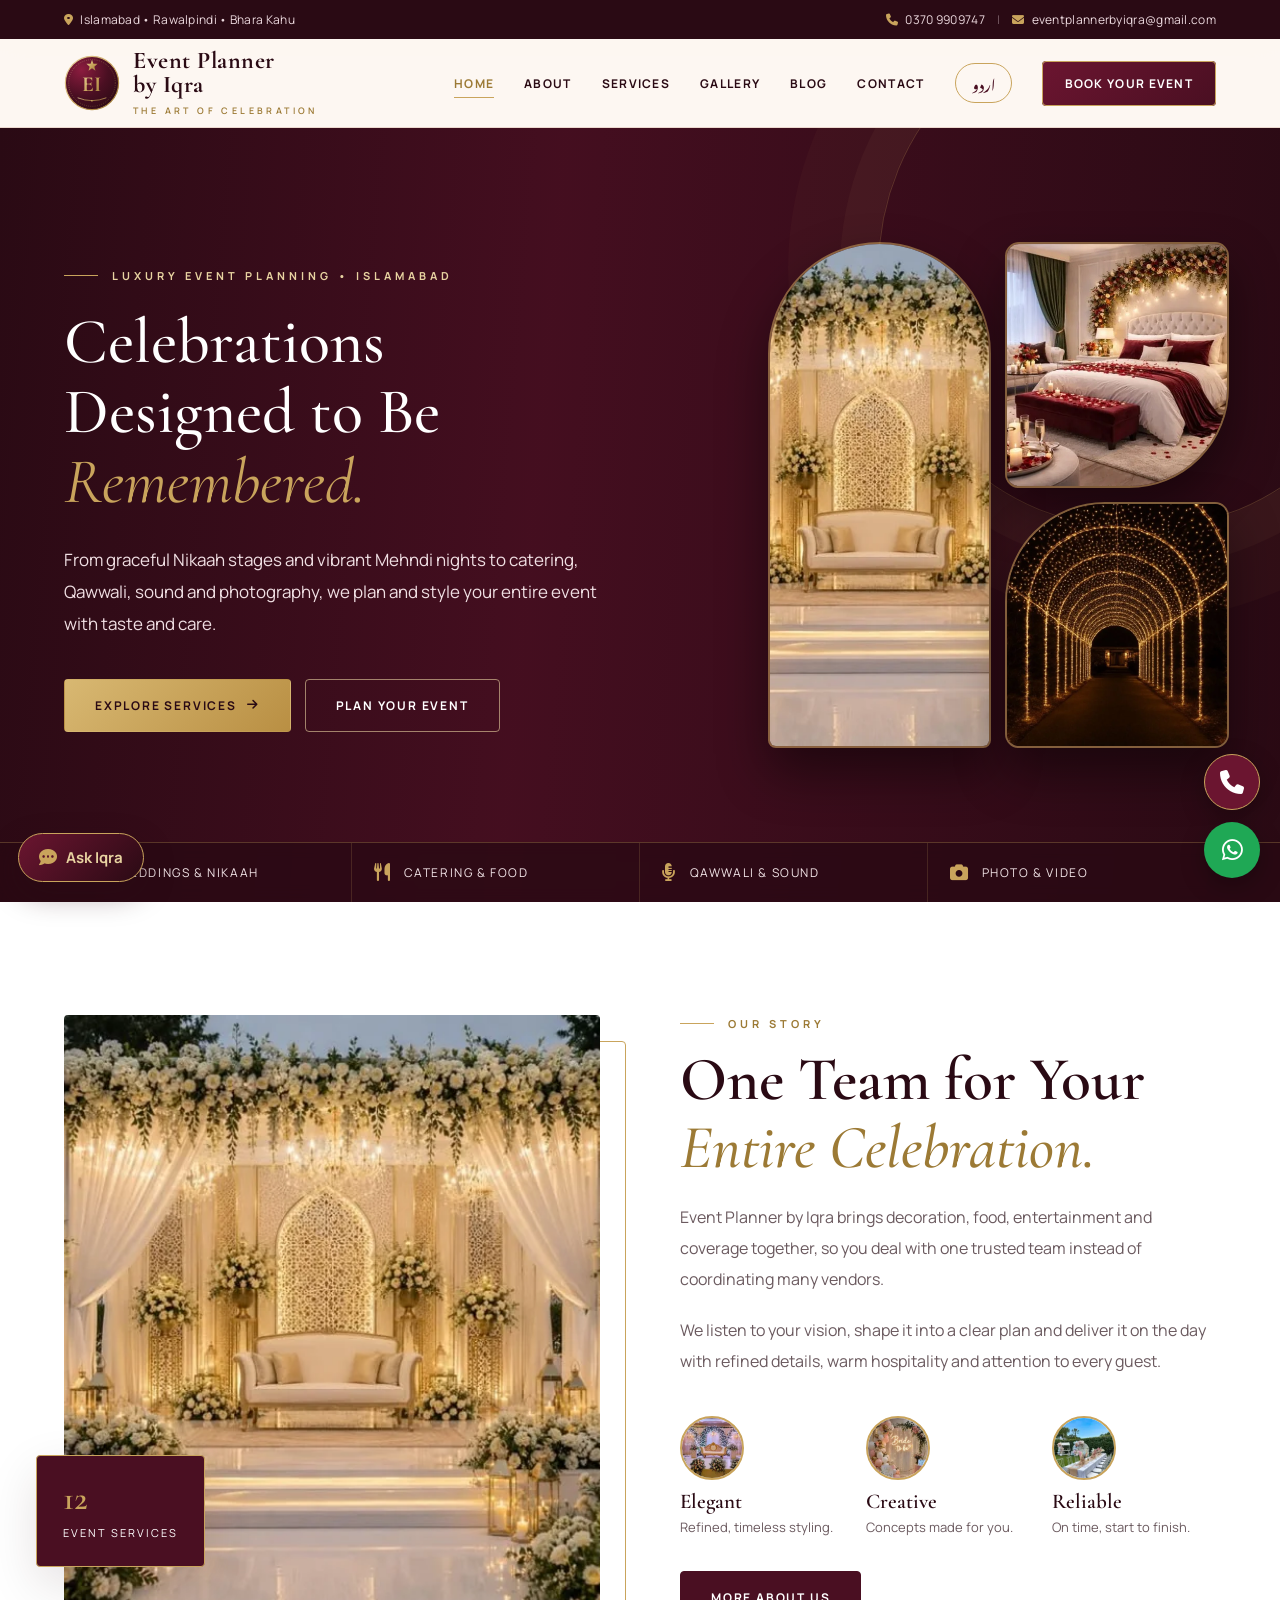
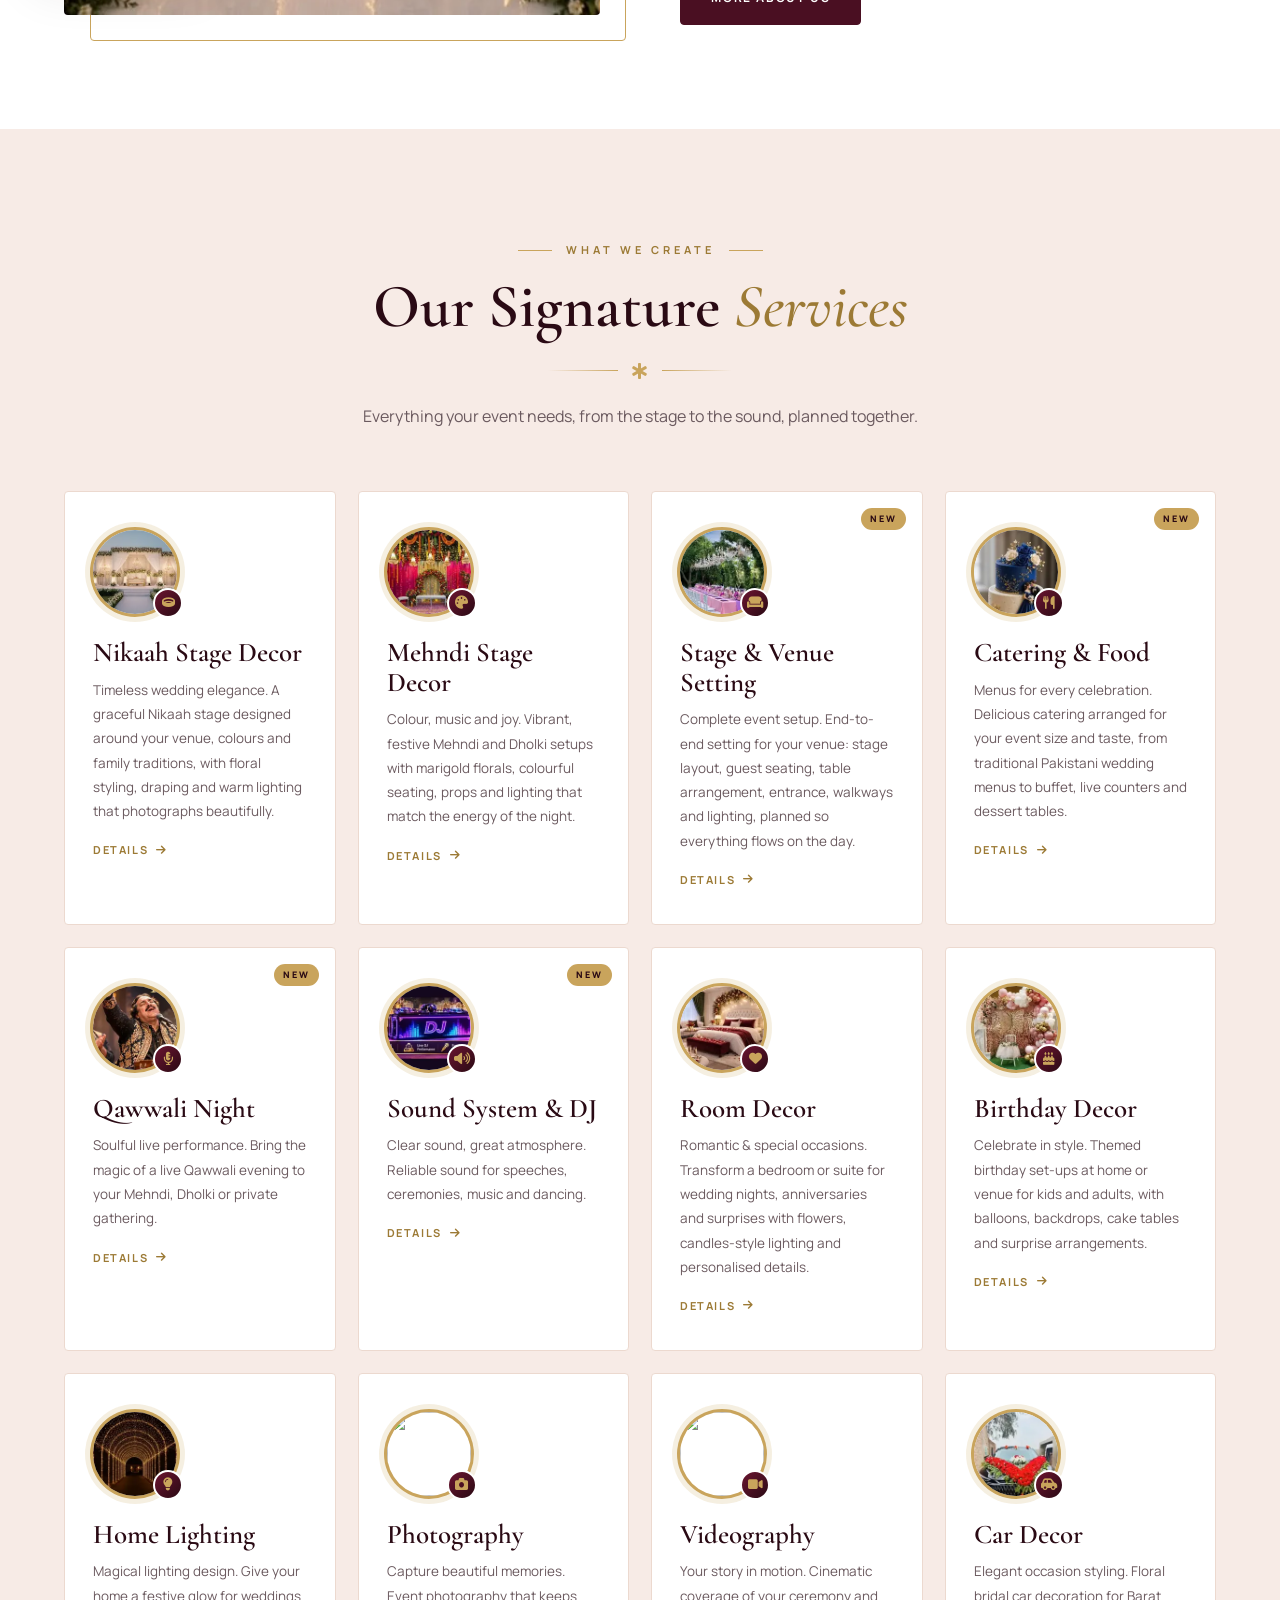
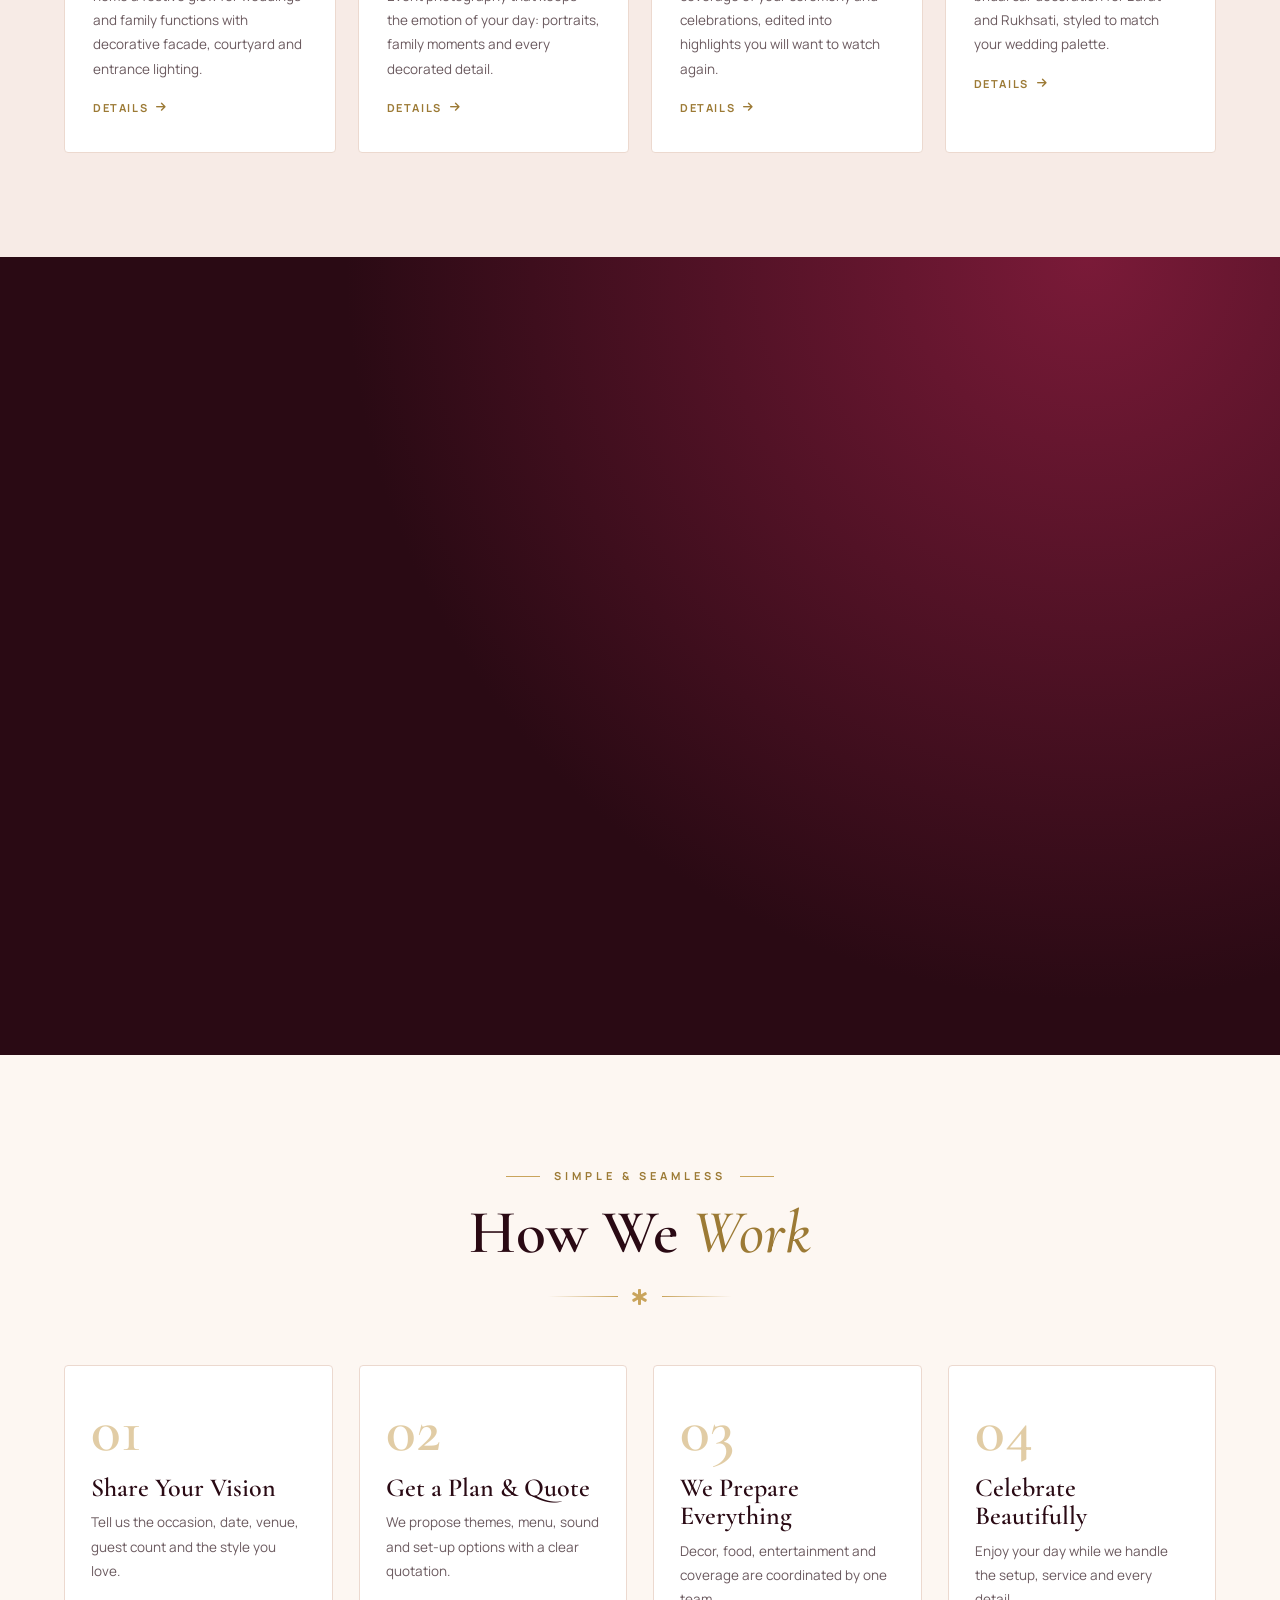
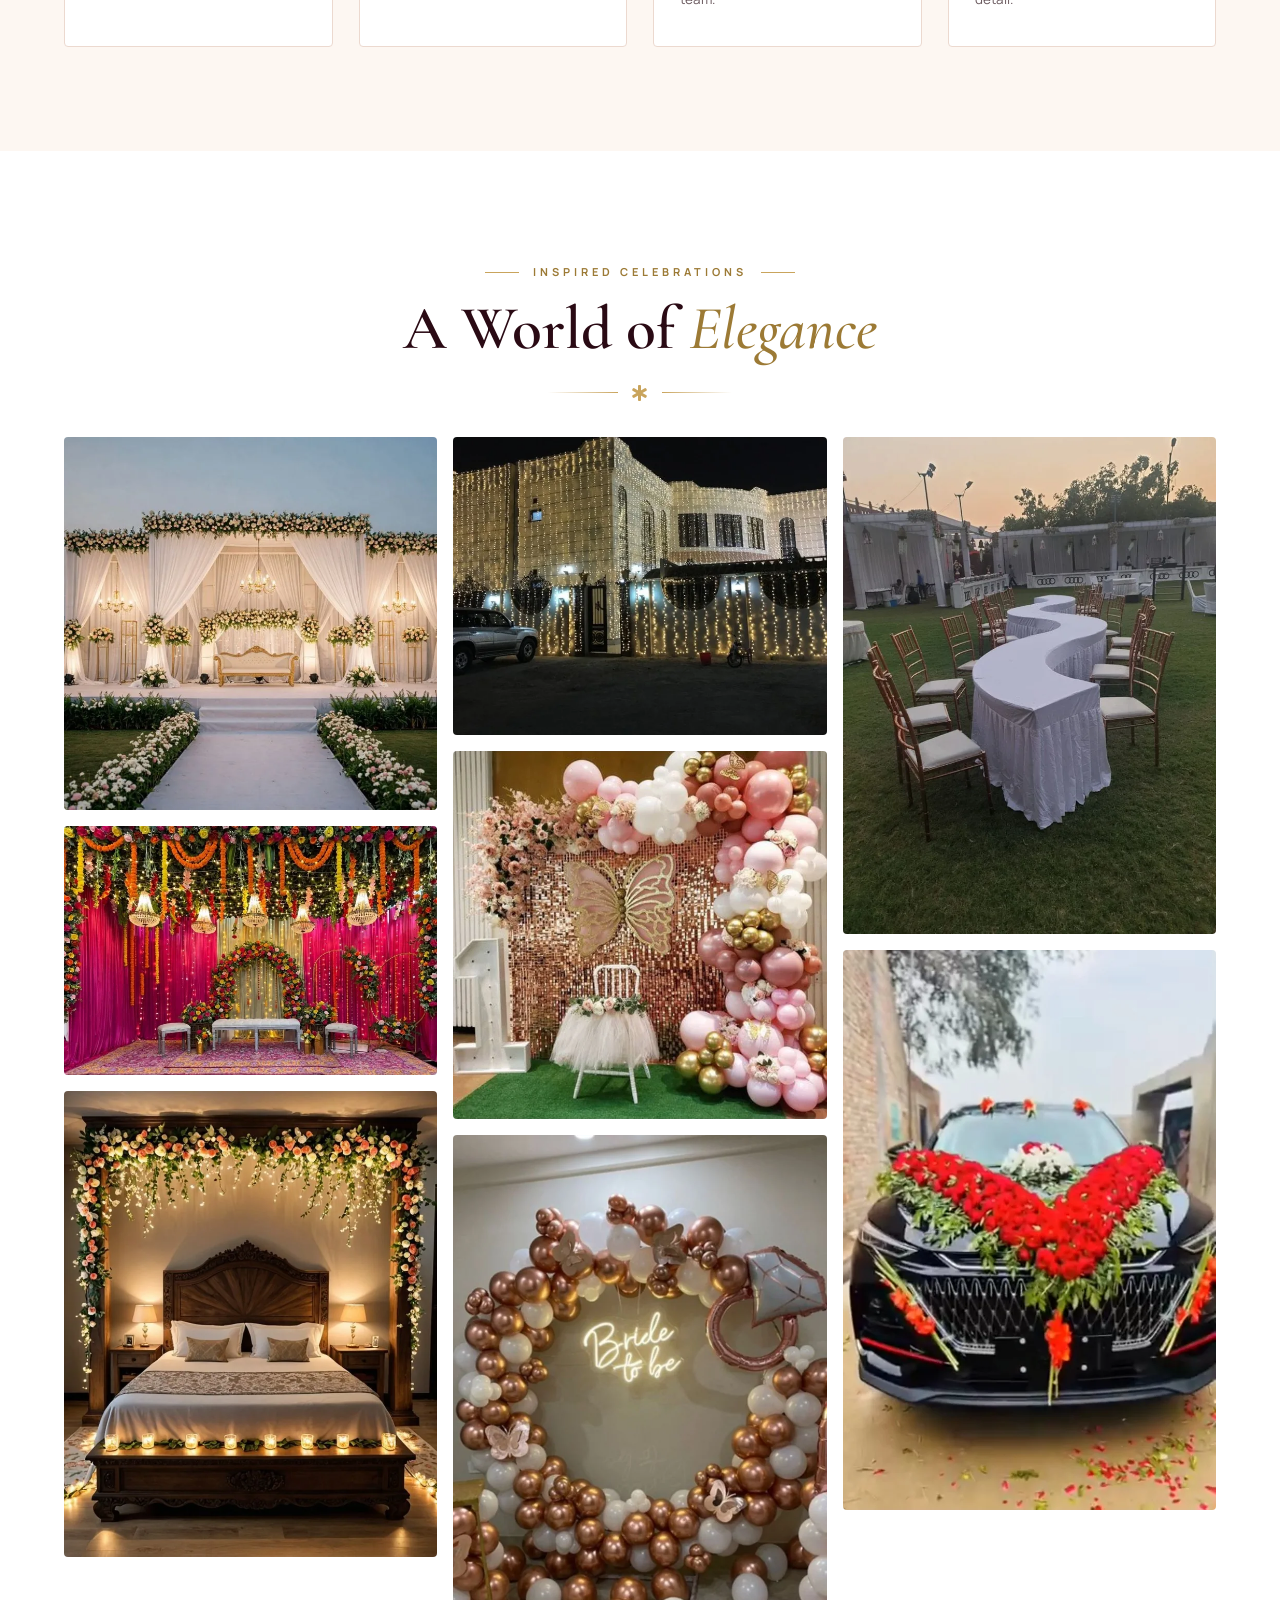
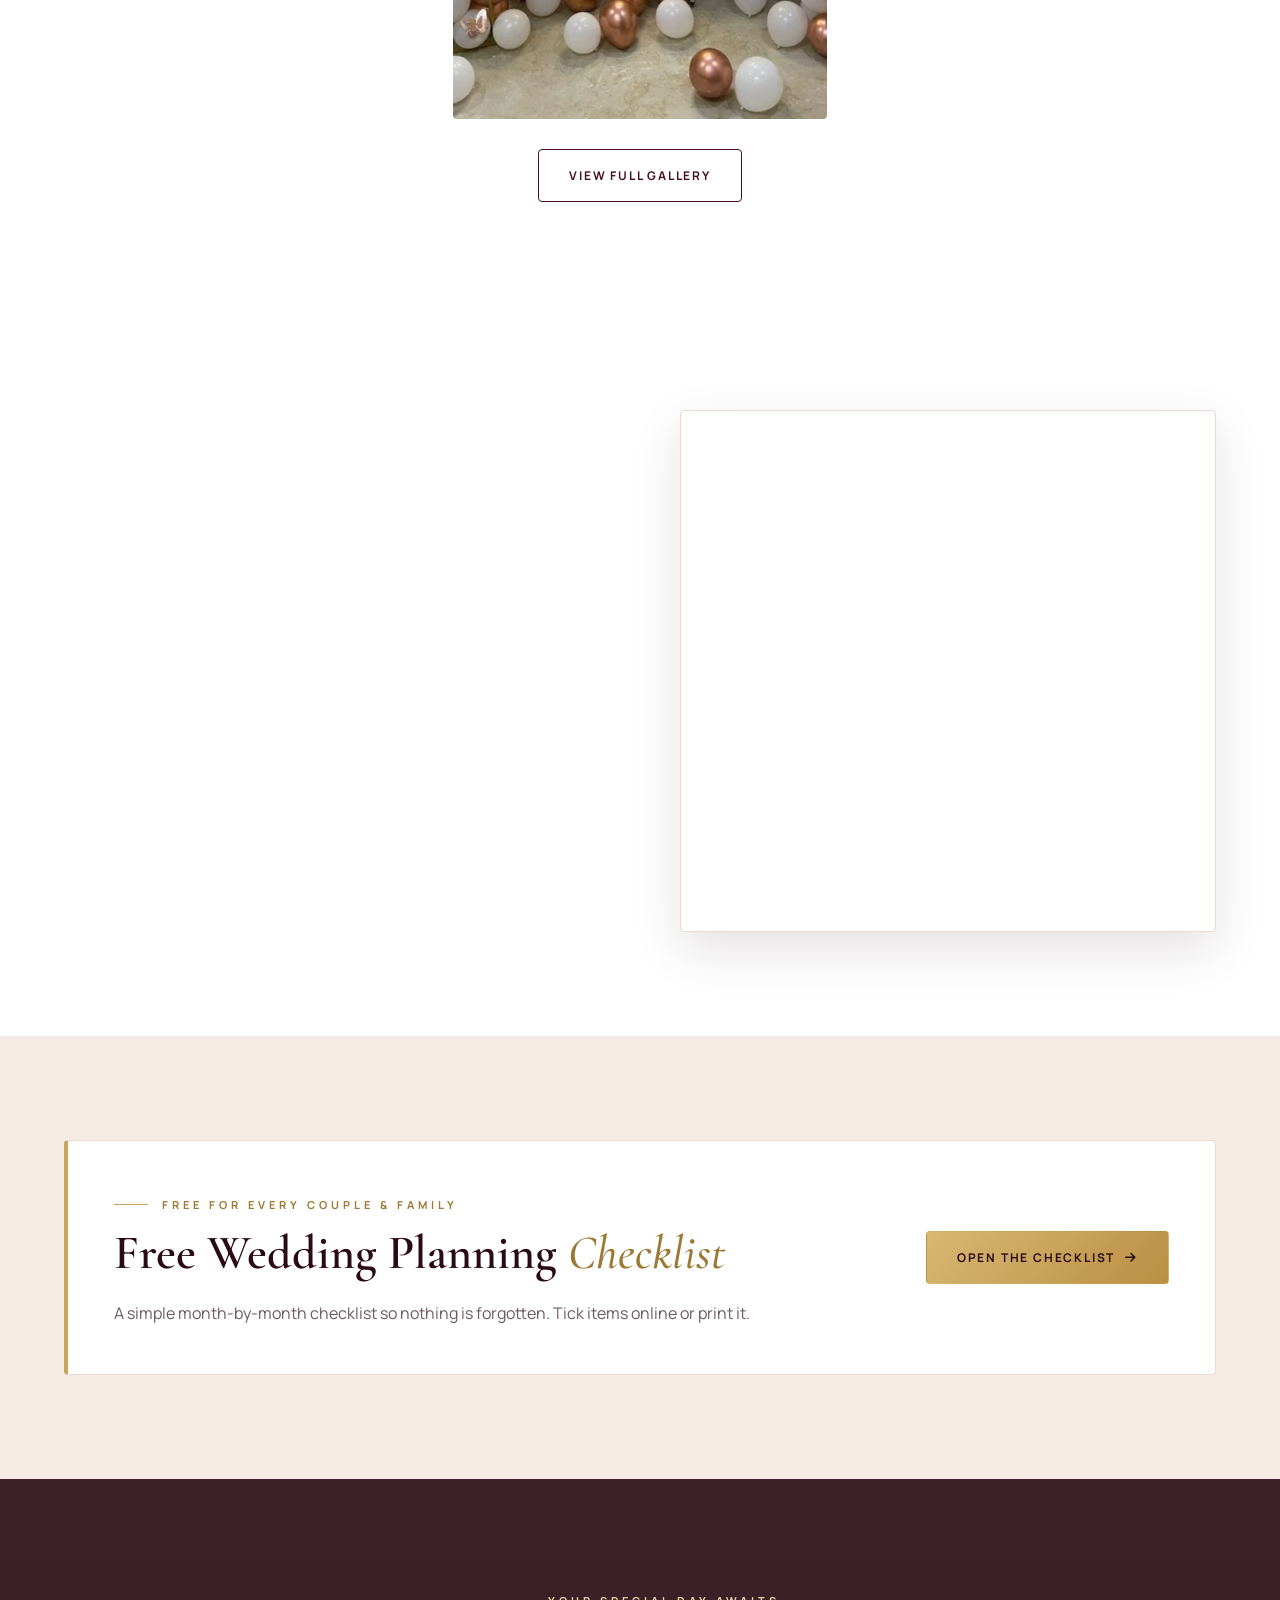
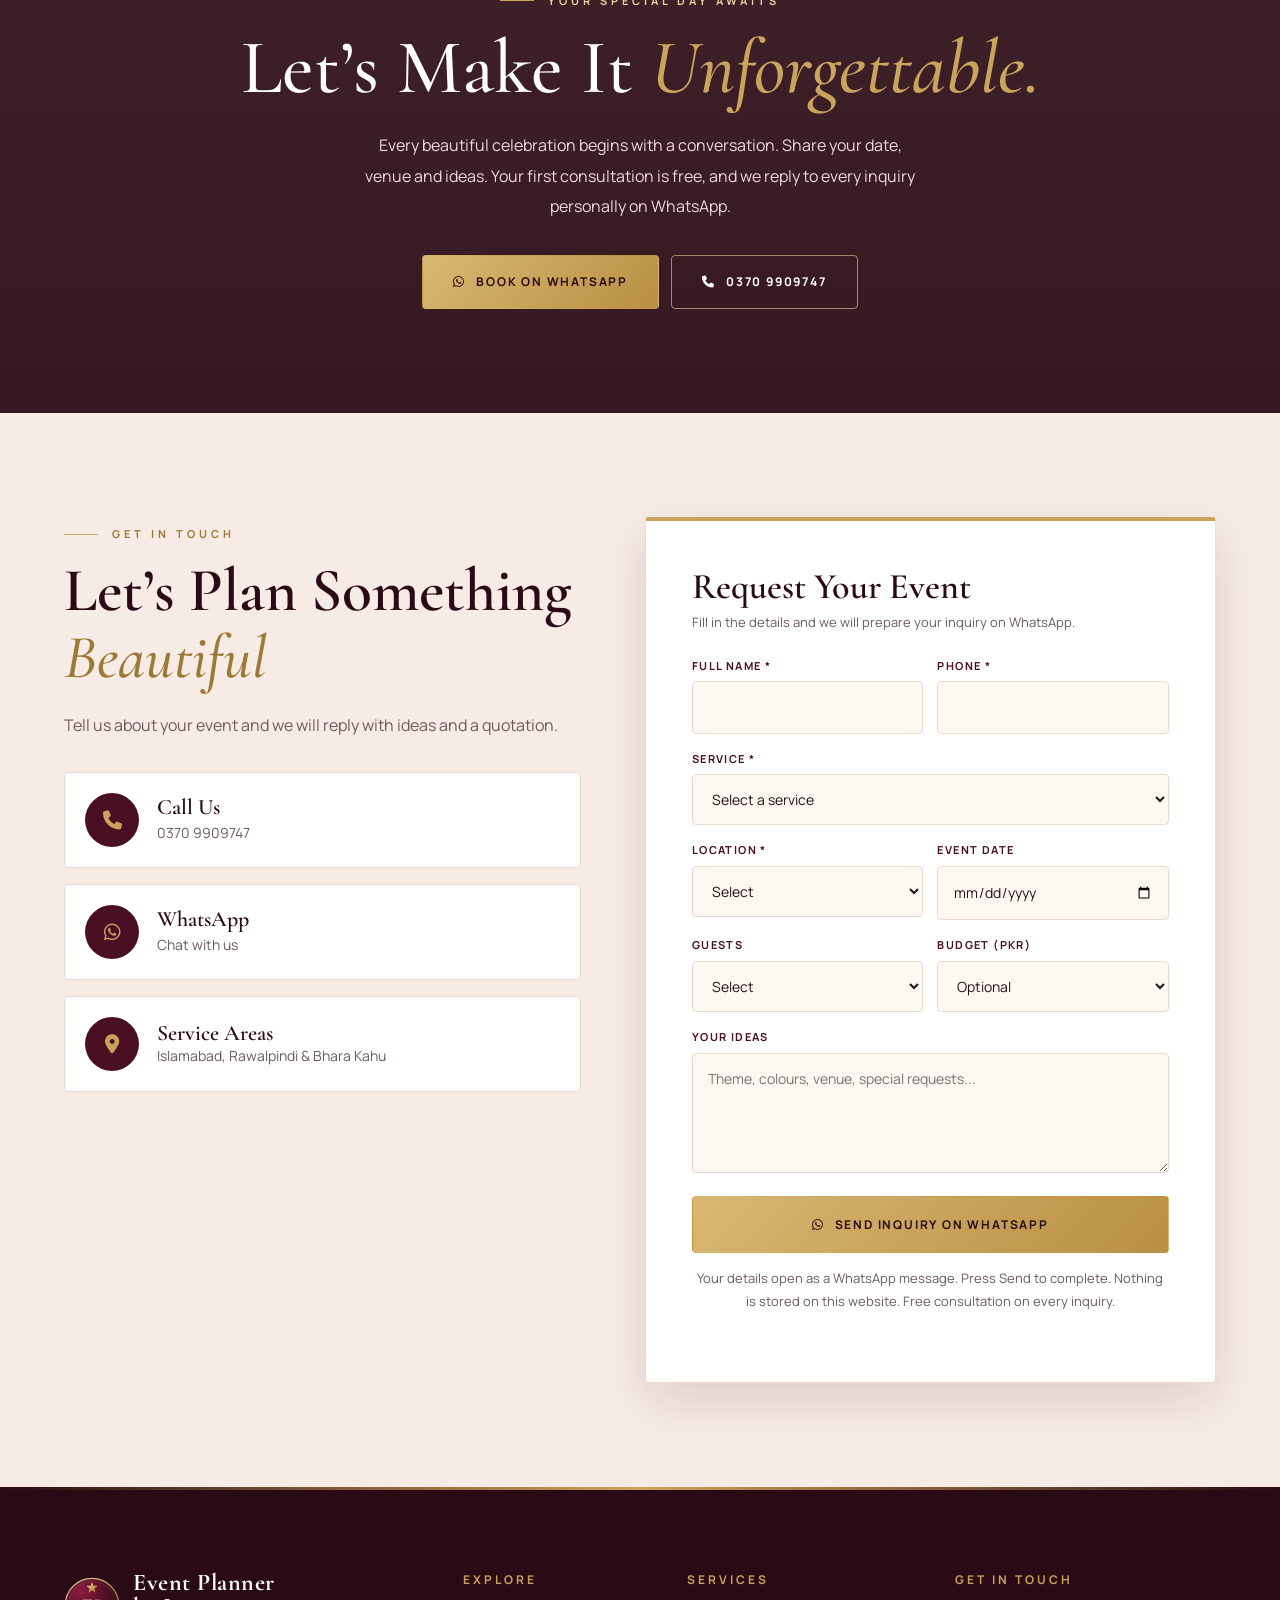
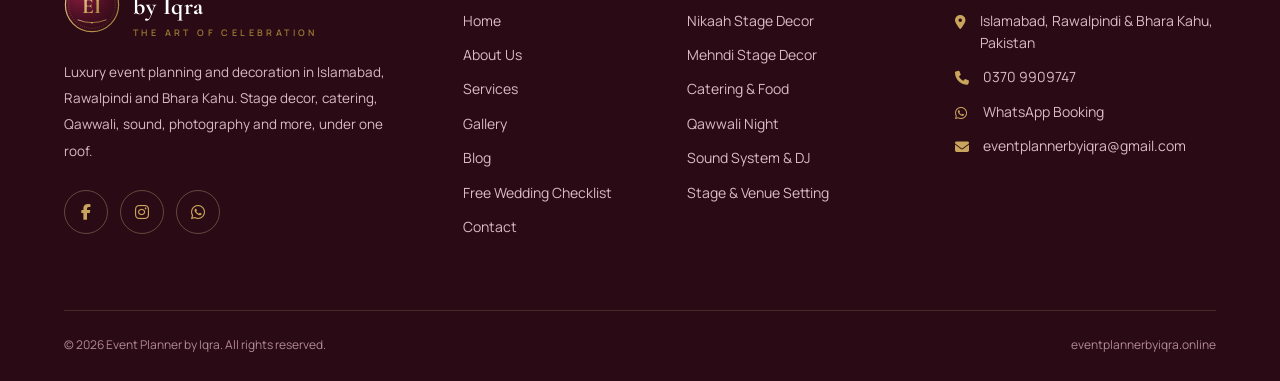
==== commit 2376c0d9: "Inline service and occasion thumbnails so card pictures always show Thumbnails are embedded as data " ====
--- a/index.html
+++ b/index.html
@@ -61,14 +61,14 @@
 <div class="split-body reveal"><div class="eyebrow">Our Story</div><h2 class="section-title">One Team for Your <em>Entire Celebration.</em></h2>
 <p>Event Planner by Iqra brings decoration, food, entertainment and coverage together, so you deal with one trusted team instead of coordinating many vendors.</p>
 <p>We listen to your vision, shape it into a clear plan and deliver it on the day with refined details, warm hospitality and attention to every guest.</p>
-<div class="pillars"><div class="pillar"><img class="ph" src="assets/img/t/stage-05.webp" alt="" loading="lazy" width="64" height="64"><h4>Elegant</h4><p>Refined, timeless styling.</p></div><div class="pillar"><img class="ph" src="assets/img/t/bride-04.webp" alt="" loading="lazy" width="64" height="64"><h4>Creative</h4><p>Concepts made for you.</p></div><div class="pillar"><img class="ph" src="assets/img/t/seating-03.webp" alt="" loading="lazy" width="64" height="64"><h4>Reliable</h4><p>On time, start to finish.</p></div></div>
+<div class="pillars"><div class="pillar"><img class="ph" src="[data-uri]" alt="" loading="lazy" width="64" height="64"><h4>Elegant</h4><p>Refined, timeless styling.</p></div><div class="pillar"><img class="ph" src="[data-uri]" alt="" loading="lazy" width="64" height="64"><h4>Creative</h4><p>Concepts made for you.</p></div><div class="pillar"><img class="ph" src="[data-uri]" alt="" loading="lazy" width="64" height="64"><h4>Reliable</h4><p>On time, start to finish.</p></div></div>
 <a class="btn btn-dark" href="about.html" style="margin-top:34px">More About Us</a></div></div></section>
 
 <section class="bg-sand" id="services"><div class="container"><div class="center reveal"><div class="eyebrow">What We Create</div><h2 class="section-title">Our Signature <em>Services</em></h2><div class="ornament"><i class="fa-solid fa-star-of-life"></i></div><p class="lead">Everything your event needs, from the stage to the sound, planned together.</p></div>
 <div class="cards" id="servicesGrid"></div></div></section>
 
 <section class="bg-dark on-dark"><div class="container"><div class="center reveal"><div class="eyebrow">Every Occasion</div><h2 class="section-title">Events We <em>Plan &amp; Style</em></h2><p class="lead">Large or intimate, traditional or modern, each occasion gets its own design.</p></div>
-<div class="occasions reveal"><div class="occ"><img class="ph" src="assets/img/t/stage-03.webp" alt="Nikaah decoration" loading="lazy" width="90" height="90"><span>Nikaah</span></div><div class="occ"><img class="ph" src="assets/img/t/mehndi-02.webp" alt="Mehndi decoration" loading="lazy" width="90" height="90"><span>Mehndi</span></div><div class="occ"><img class="ph" src="assets/img/t/mehndi-05.webp" alt="Dholki decoration" loading="lazy" width="90" height="90"><span>Dholki</span></div><div class="occ"><img class="ph" src="assets/img/t/car-01.webp" alt="Barat decoration" loading="lazy" width="90" height="90"><span>Barat</span></div><div class="occ"><img class="ph" src="assets/img/t/stage-01.webp" alt="Walima decoration" loading="lazy" width="90" height="90"><span>Walima</span></div><div class="occ"><img class="ph" src="assets/img/t/stage-04.webp" alt="Engagement decoration" loading="lazy" width="90" height="90"><span>Engagement</span></div><div class="occ"><img class="ph" src="assets/img/t/birthday-02.webp" alt="Birthday decoration" loading="lazy" width="90" height="90"><span>Birthday</span></div><div class="occ"><img class="ph" src="assets/img/t/baby-01.webp" alt="Baby Shower decoration" loading="lazy" width="90" height="90"><span>Baby Shower</span></div><div class="occ"><img class="ph" src="assets/img/t/cakes-02.webp" alt="Anniversary decoration" loading="lazy" width="90" height="90"><span>Anniversary</span></div><div class="occ"><img class="ph" src="assets/img/t/qawwali.webp" alt="Qawwali night" loading="lazy" width="90" height="90"><span>Qawwali Night</span></div><div class="occ"><img class="ph" src="assets/img/t/lighting-01.webp" alt="Home Functions decoration" loading="lazy" width="90" height="90"><span>Home Functions</span></div><div class="occ"><img class="ph" src="assets/img/t/seating-02.webp" alt="Corporate decoration" loading="lazy" width="90" height="90"><span>Corporate</span></div></div></div></section>
+<div class="occasions reveal"><div class="occ"><img class="ph" src="[data-uri]" alt="Nikaah decoration" loading="lazy" width="90" height="90"><span>Nikaah</span></div><div class="occ"><img class="ph" src="[data-uri]" alt="Mehndi decoration" loading="lazy" width="90" height="90"><span>Mehndi</span></div><div class="occ"><img class="ph" src="[data-uri]" alt="Dholki decoration" loading="lazy" width="90" height="90"><span>Dholki</span></div><div class="occ"><img class="ph" src="[data-uri]" alt="Barat decoration" loading="lazy" width="90" height="90"><span>Barat</span></div><div class="occ"><img class="ph" src="[data-uri]" alt="Walima decoration" loading="lazy" width="90" height="90"><span>Walima</span></div><div class="occ"><img class="ph" src="[data-uri]" alt="Engagement decoration" loading="lazy" width="90" height="90"><span>Engagement</span></div><div class="occ"><img class="ph" src="[data-uri]" alt="Birthday decoration" loading="lazy" width="90" height="90"><span>Birthday</span></div><div class="occ"><img class="ph" src="[data-uri]" alt="Baby Shower decoration" loading="lazy" width="90" height="90"><span>Baby Shower</span></div><div class="occ"><img class="ph" src="[data-uri]" alt="Anniversary decoration" loading="lazy" width="90" height="90"><span>Anniversary</span></div><div class="occ"><img class="ph" src="[data-uri]" alt="Qawwali night" loading="lazy" width="90" height="90"><span>Qawwali Night</span></div><div class="occ"><img class="ph" src="[data-uri]" alt="Home Functions decoration" loading="lazy" width="90" height="90"><span>Home Functions</span></div><div class="occ"><img class="ph" src="[data-uri]" alt="Corporate decoration" loading="lazy" width="90" height="90"><span>Corporate</span></div></div></div></section>
 
 <section><div class="container"><div class="center reveal"><div class="eyebrow">Simple &amp; Seamless</div><h2 class="section-title">How We <em>Work</em></h2><div class="ornament"><i class="fa-solid fa-star-of-life"></i></div></div>
 <div class="steps"><div class="step reveal"><h3>Share Your Vision</h3><p>Tell us the occasion, date, venue, guest count and the style you love.</p></div><div class="step reveal"><h3>Get a Plan &amp; Quote</h3><p>We propose themes, menu, sound and set-up options with a clear quotation.</p></div><div class="step reveal"><h3>We Prepare Everything</h3><p>Decor, food, entertainment and coverage are coordinated by one team.</p></div><div class="step reveal"><h3>Celebrate Beautifully</h3><p>Enjoy your day while we handle the setup, service and every detail.</p></div></div></div></section>
@@ -124,5 +124,5 @@
 </div></footer>
 <div class="floating"><a class="f-call" href="tel:+923709909747" aria-label="Call us"><i class="fa-solid fa-phone"></i></a><a class="f-wa" href="https://wa.me/923709909747?text=Hello%20Event%20Planner%20by%20Iqra" target="_blank" rel="noopener noreferrer" aria-label="WhatsApp booking"><i class="fa-brands fa-whatsapp"></i></a></div>
 <script src="assets/js/i18n-ur.js"></script>
-<script src="assets/js/site.js"></script>
+<script src="assets/js/thumbs.js"></script><script src="assets/js/site.js"></script>
 <script src="assets/js/assistant.js"></script></body></html>
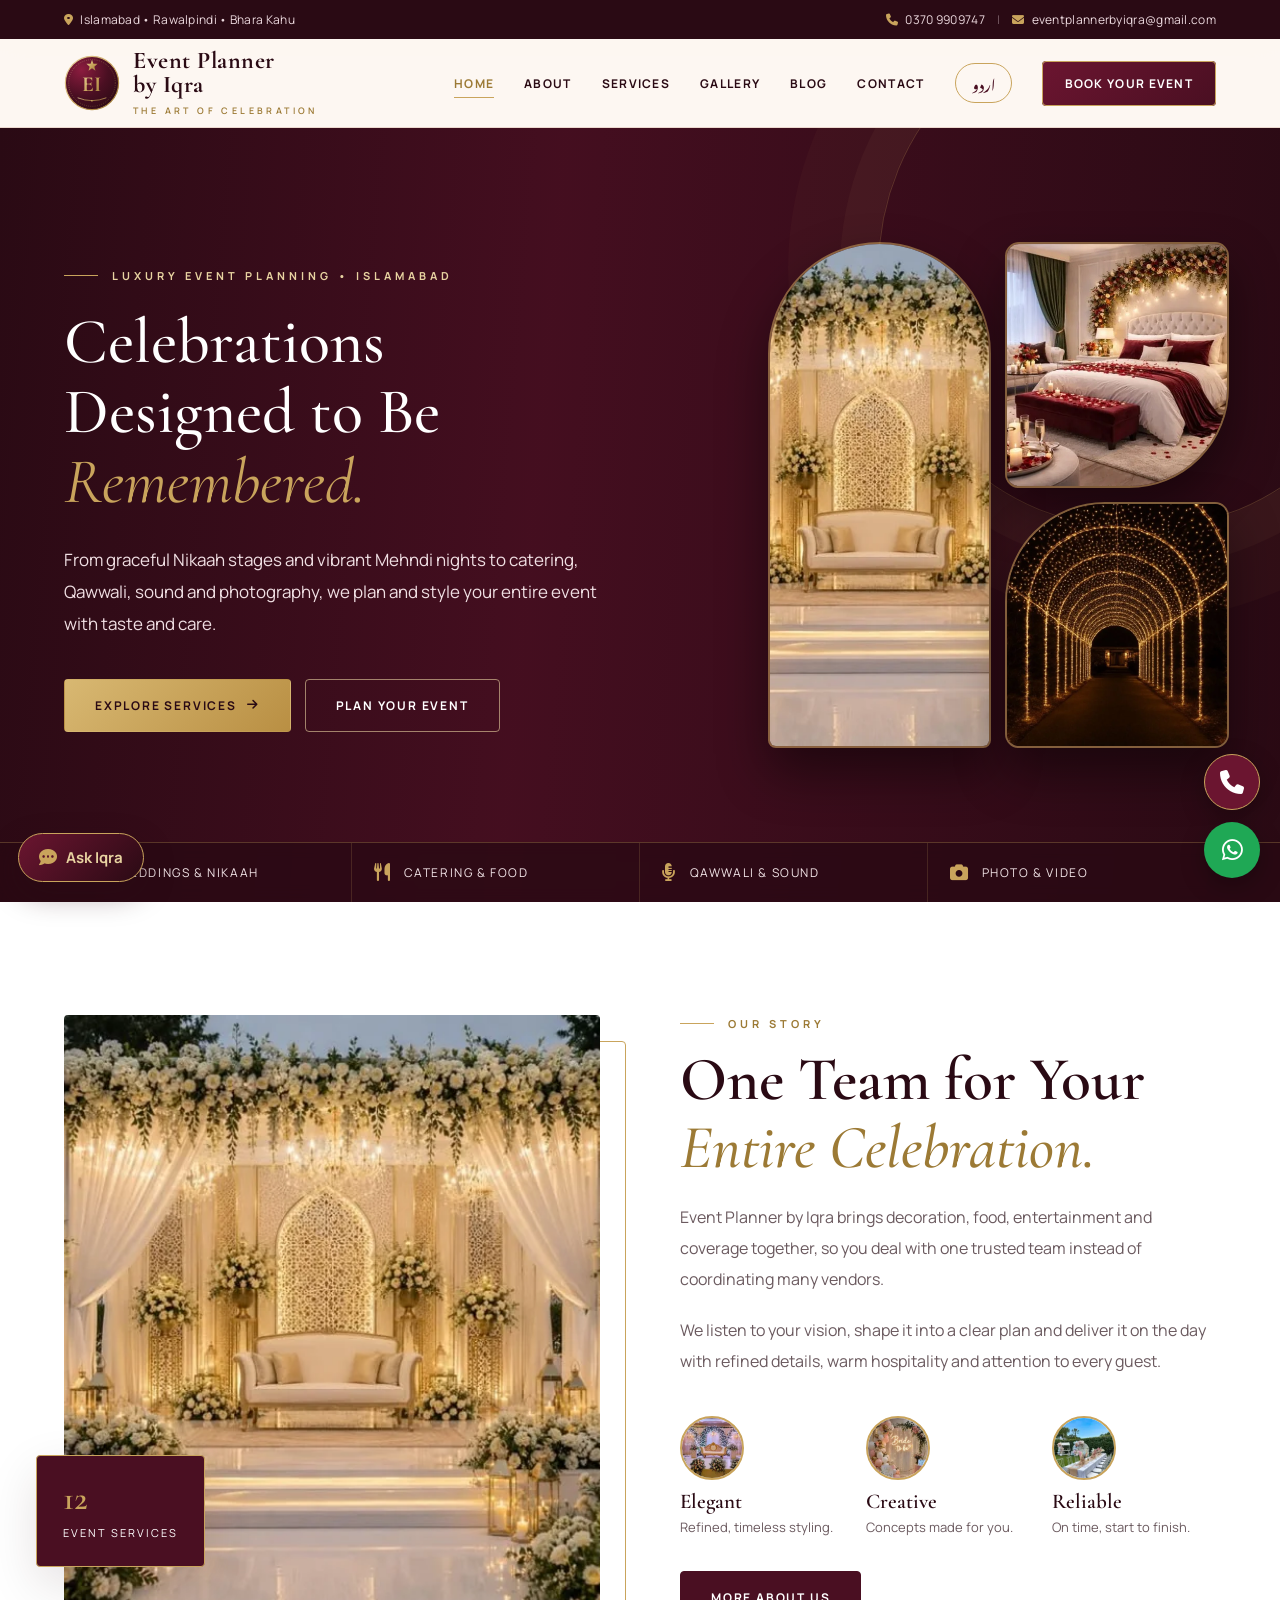
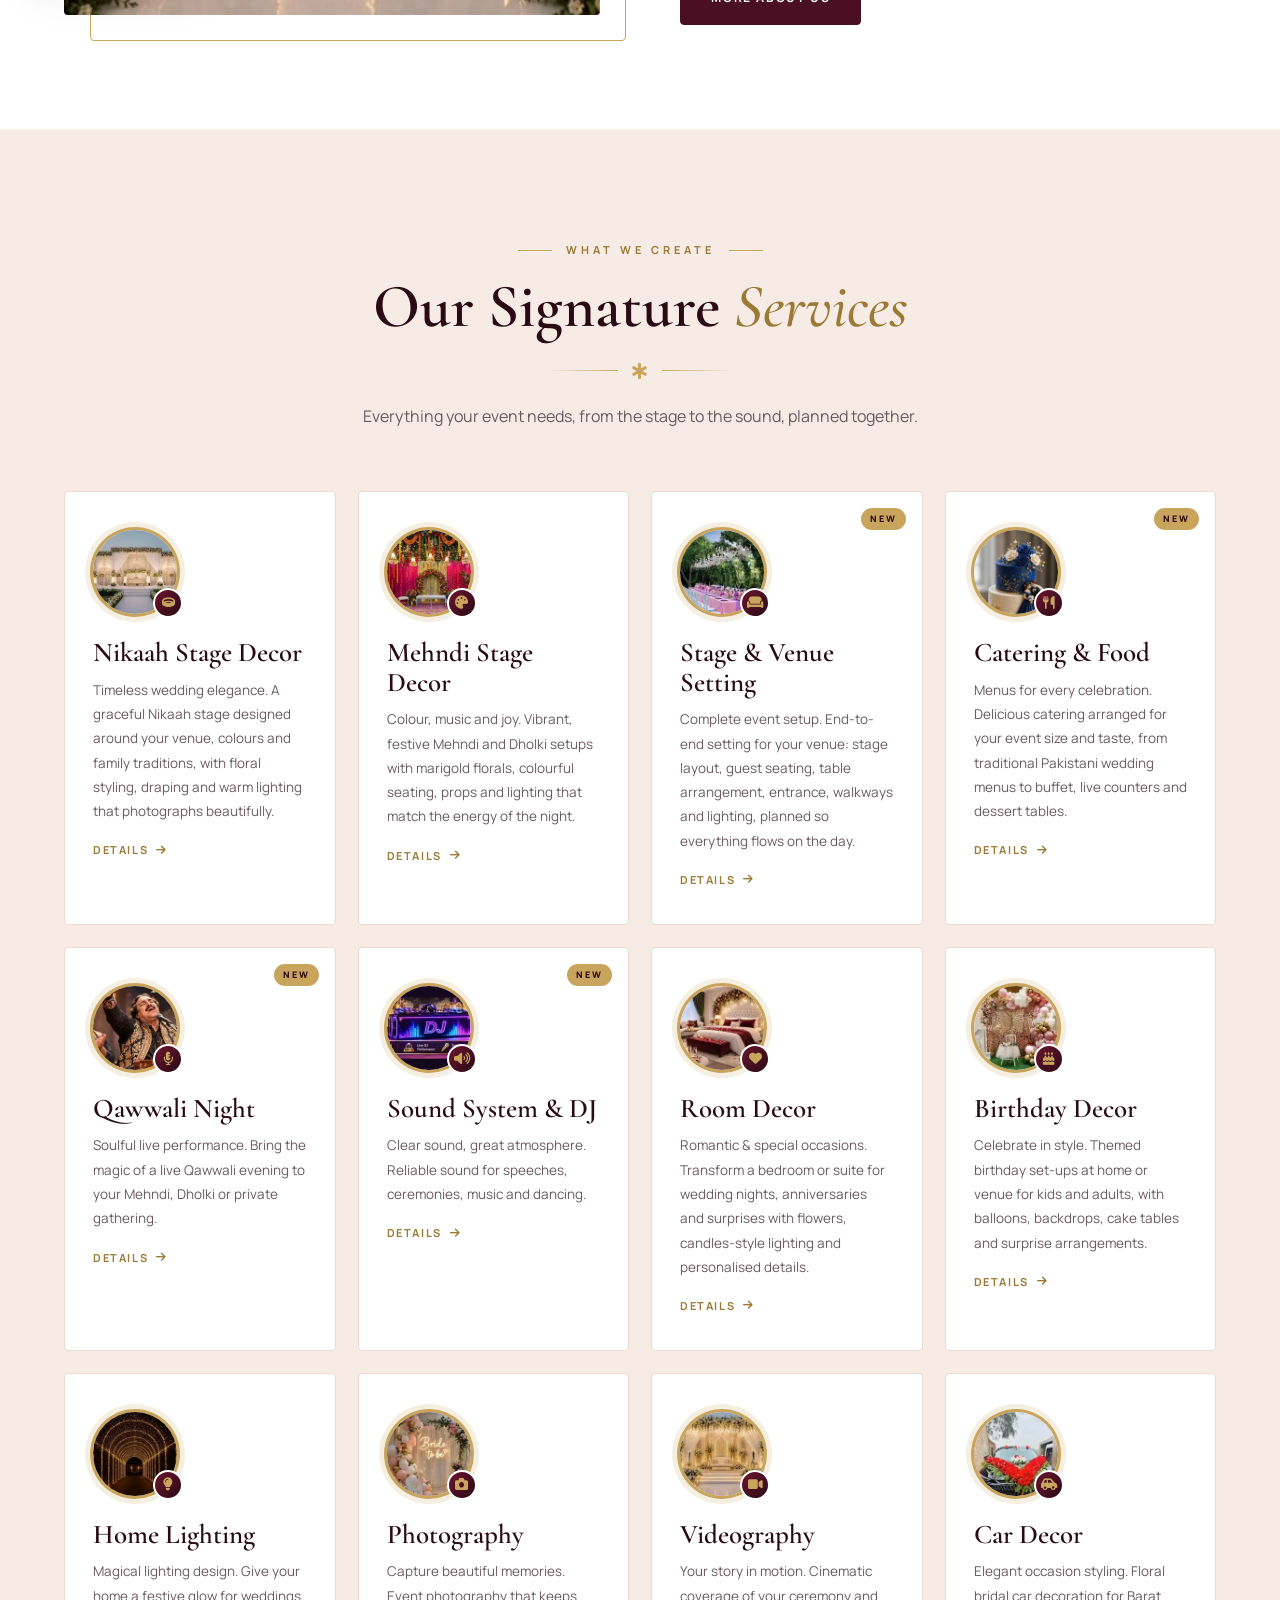
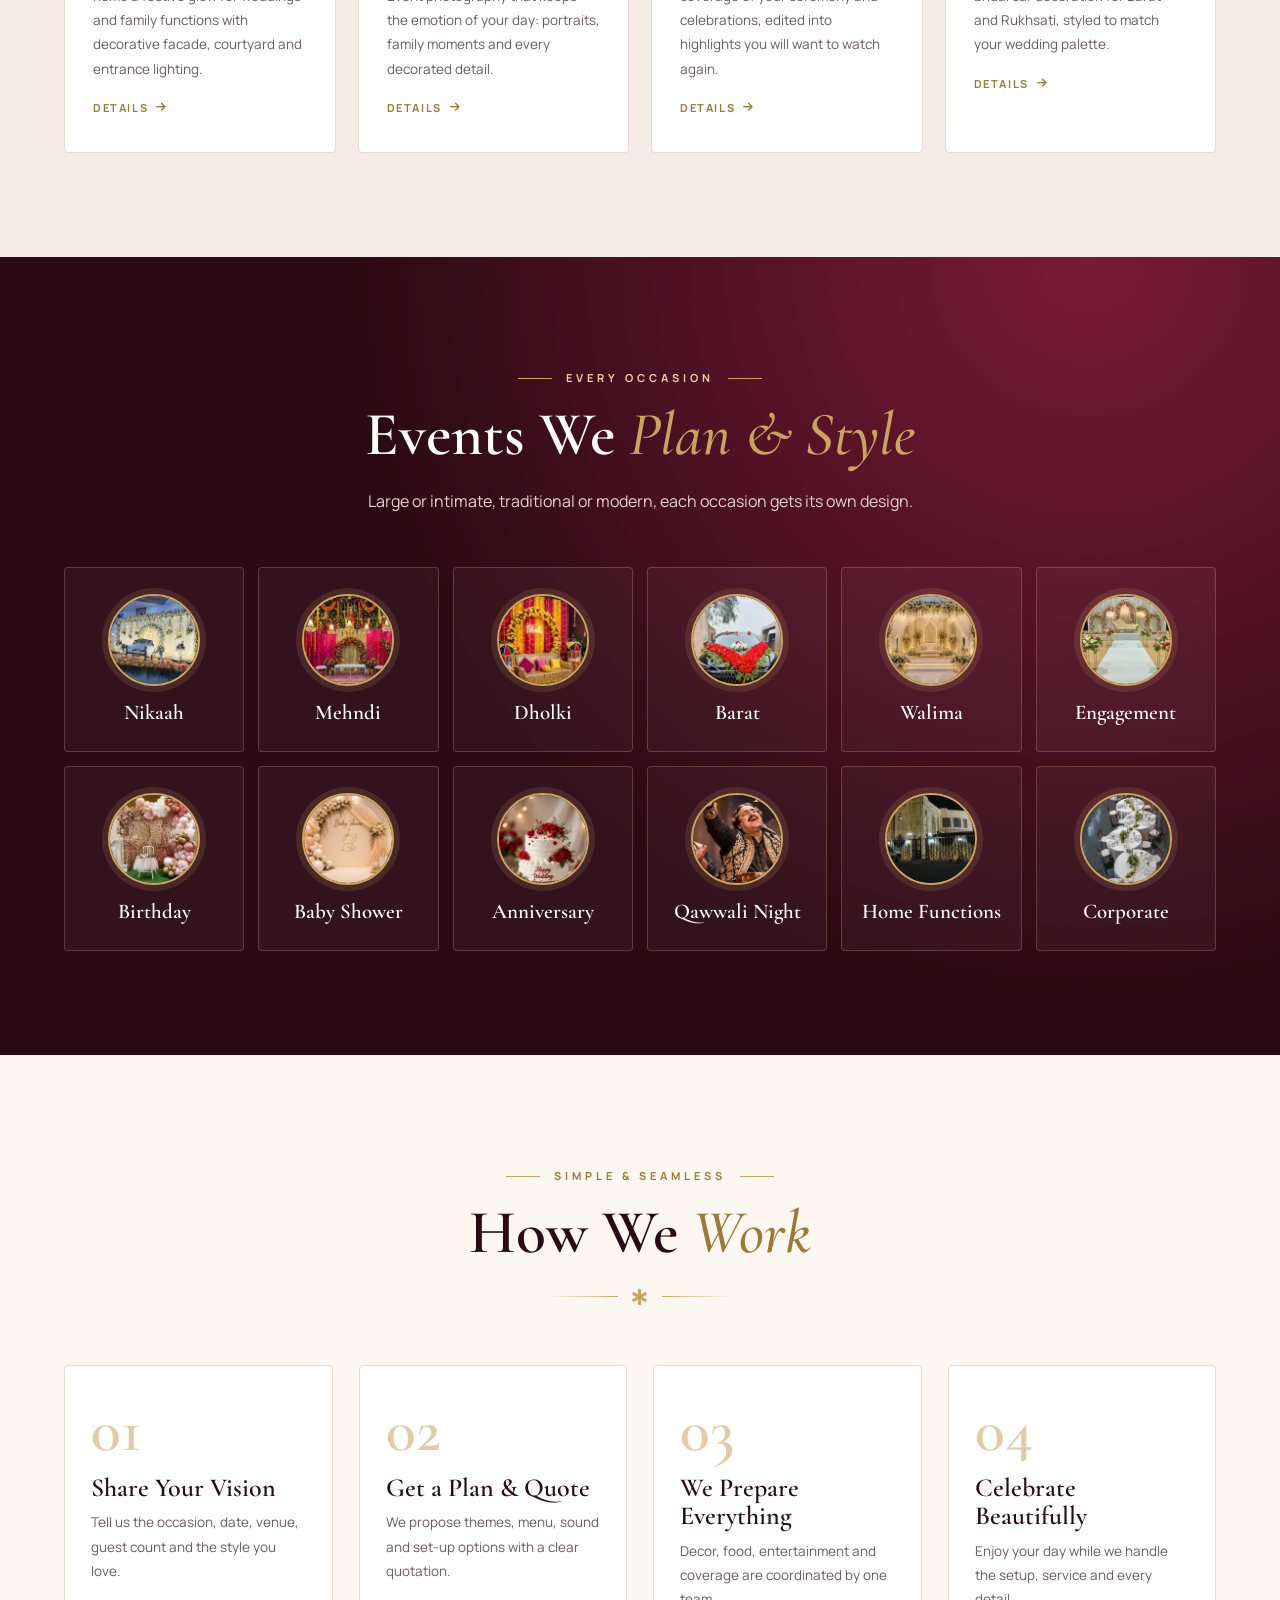
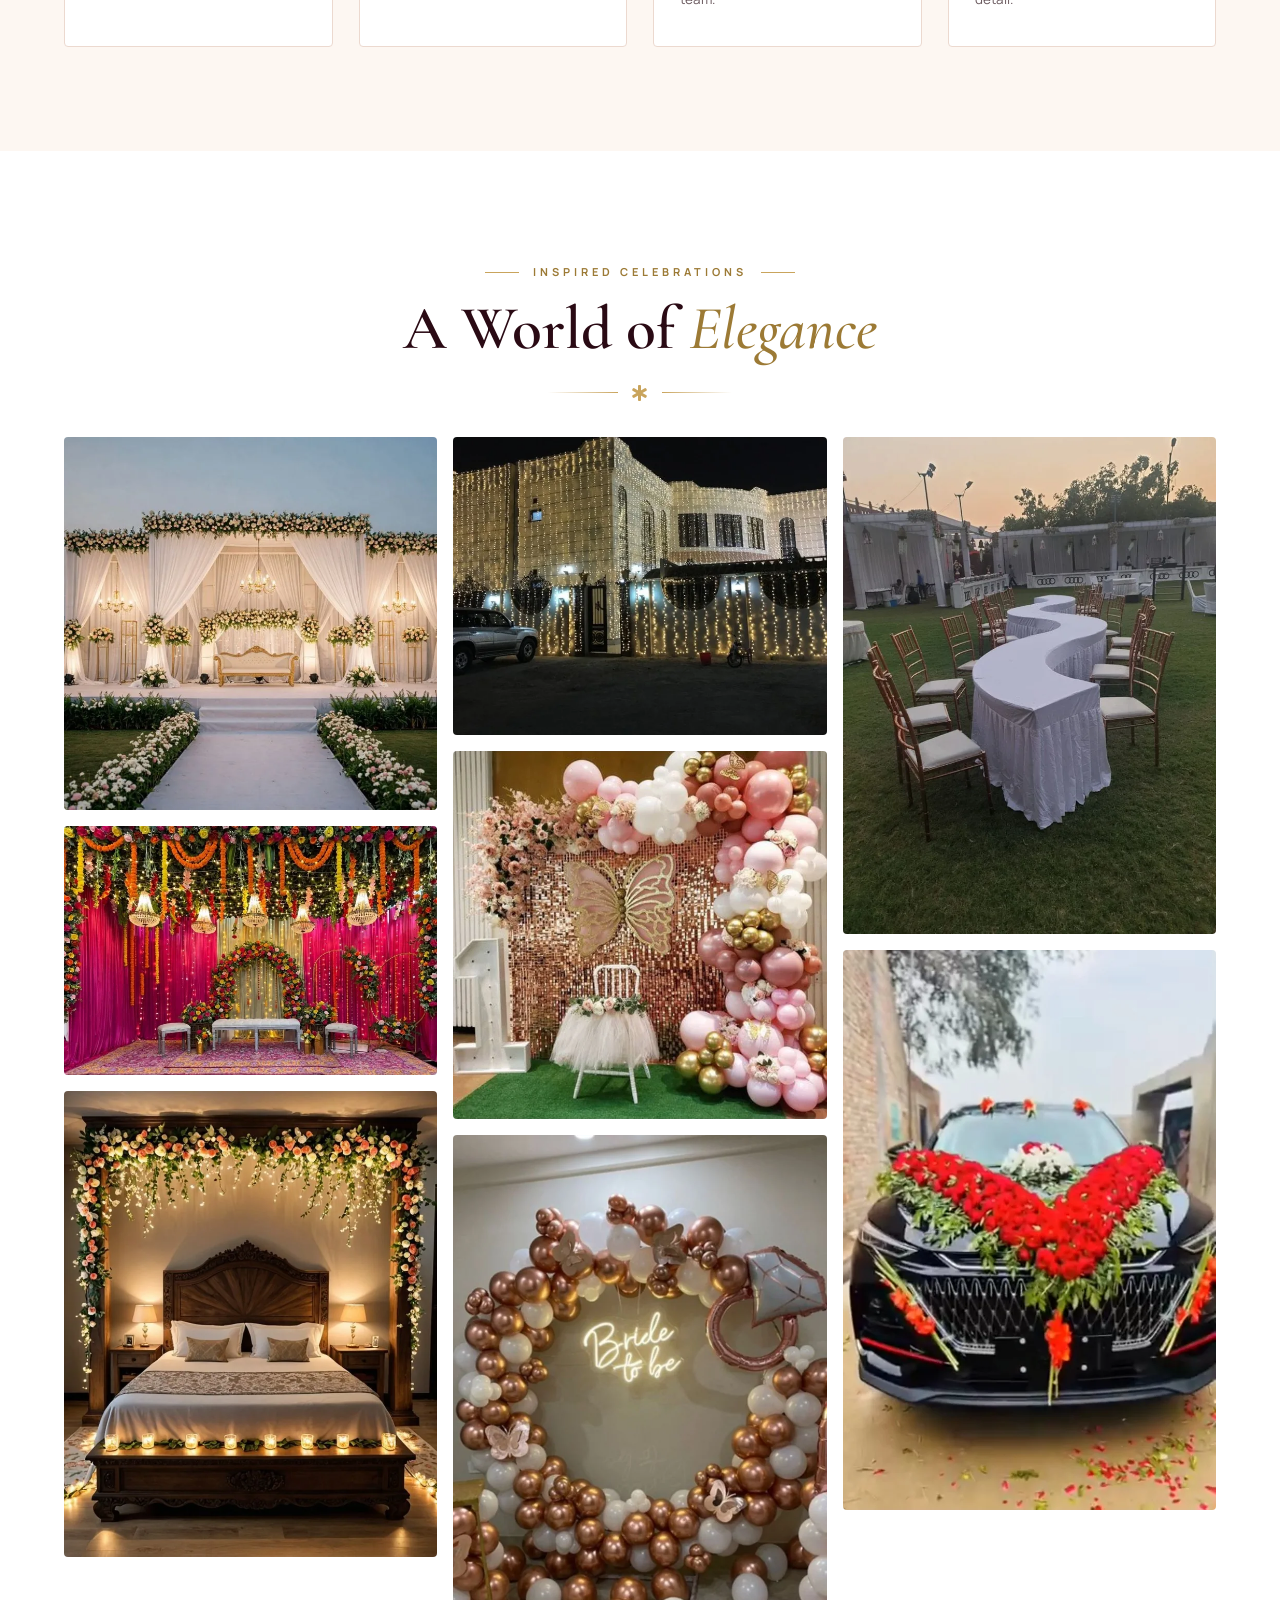
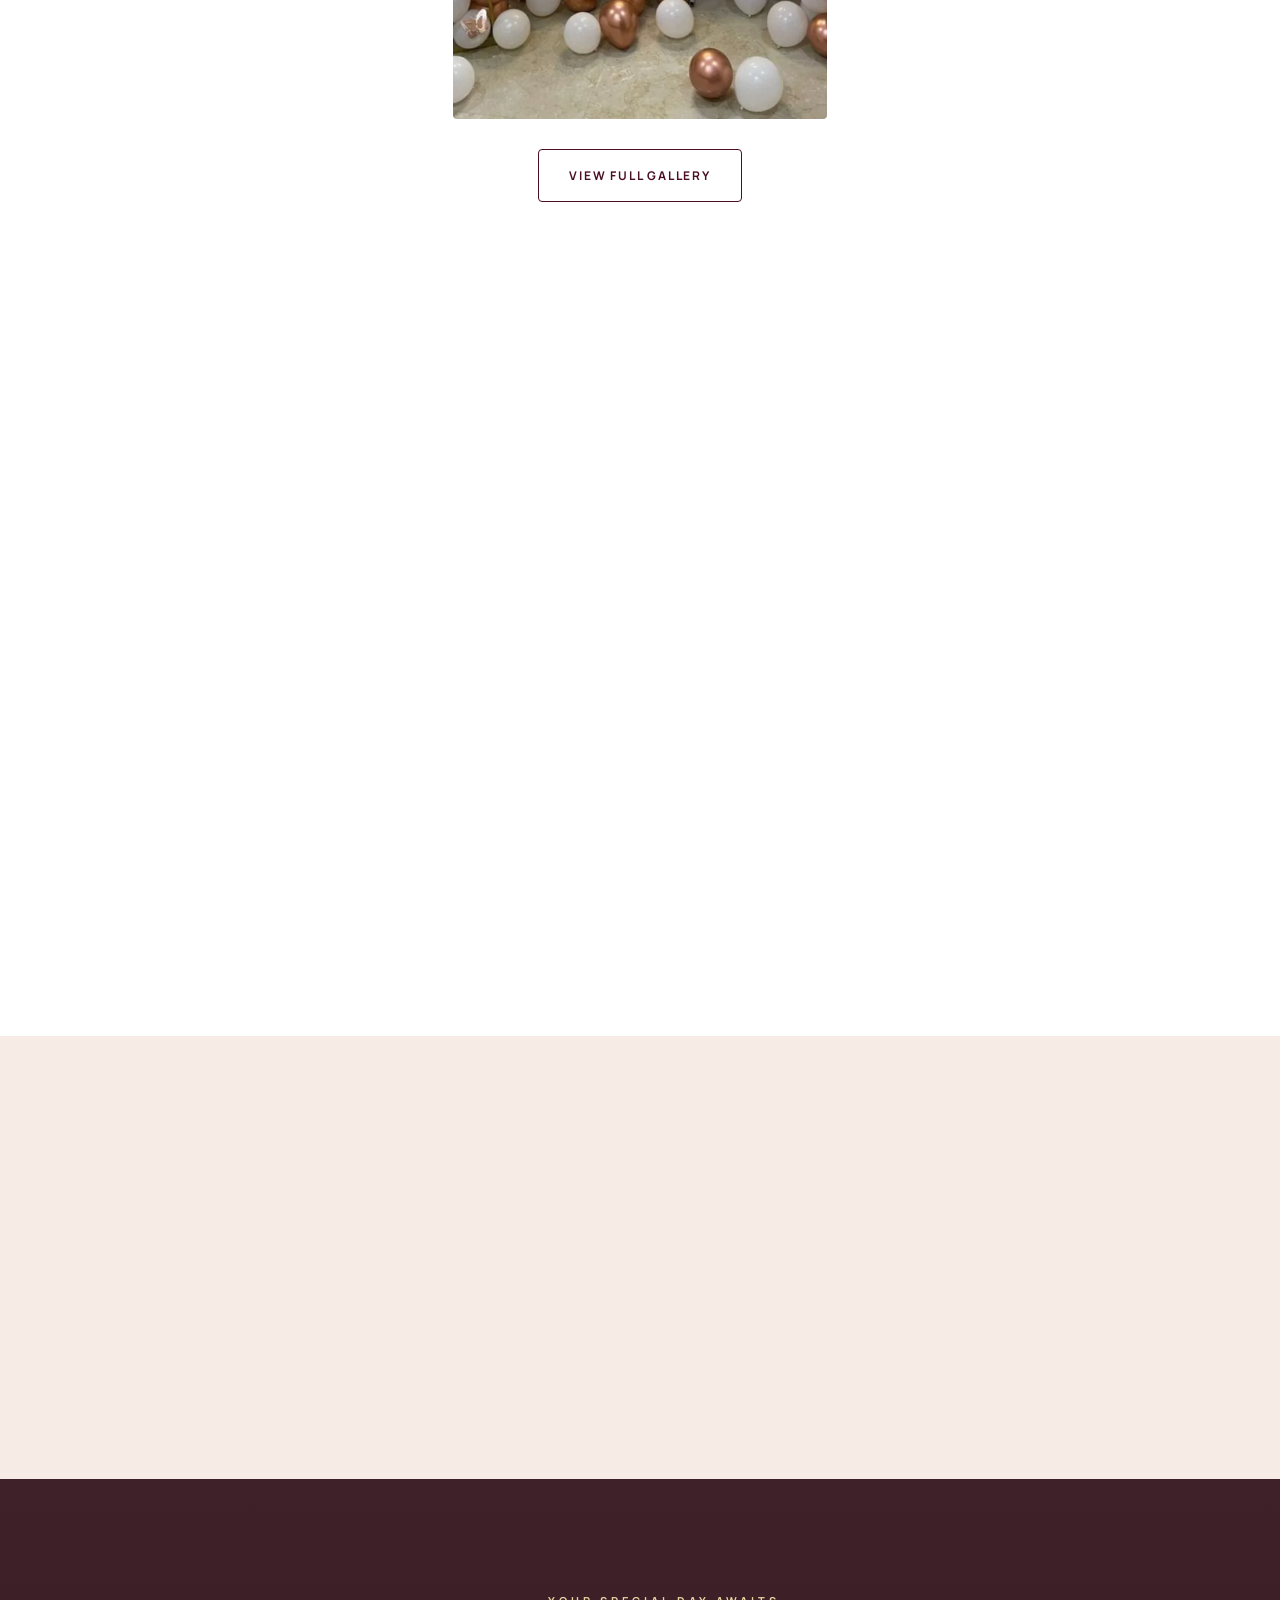
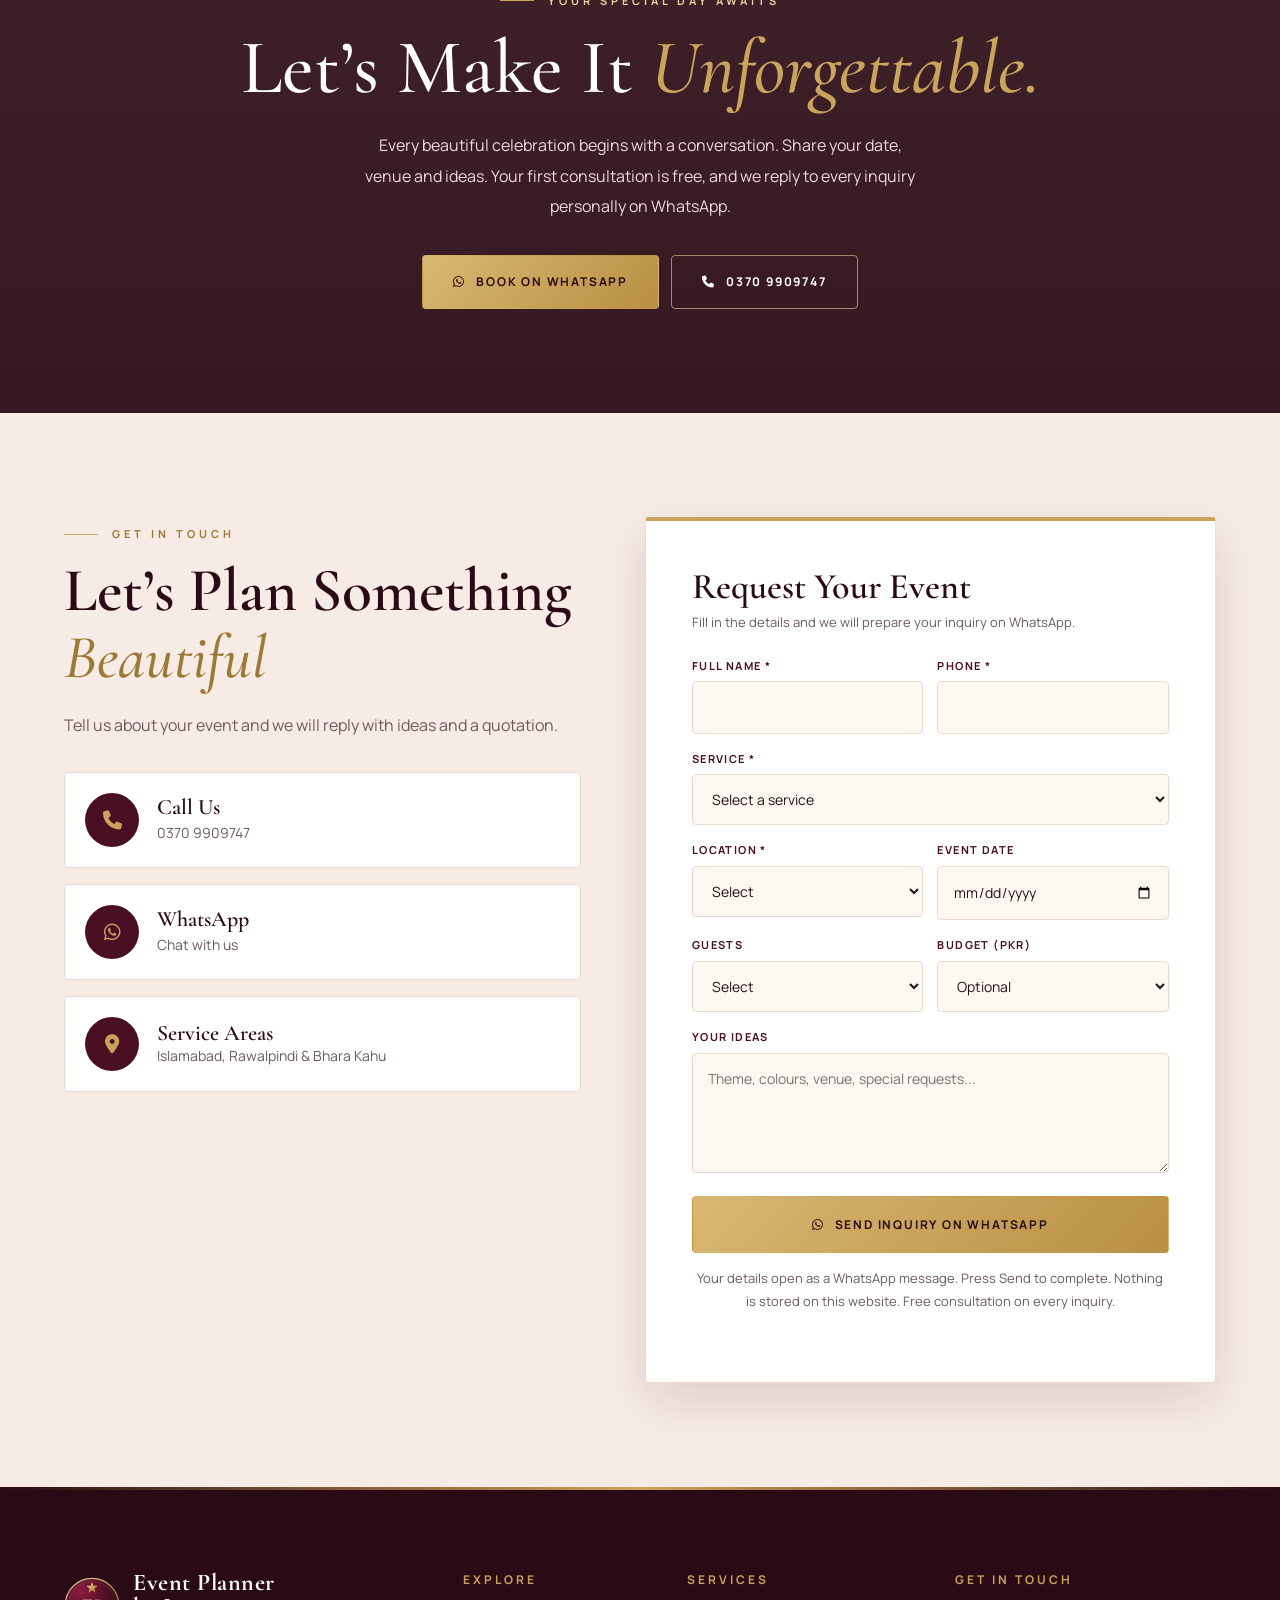
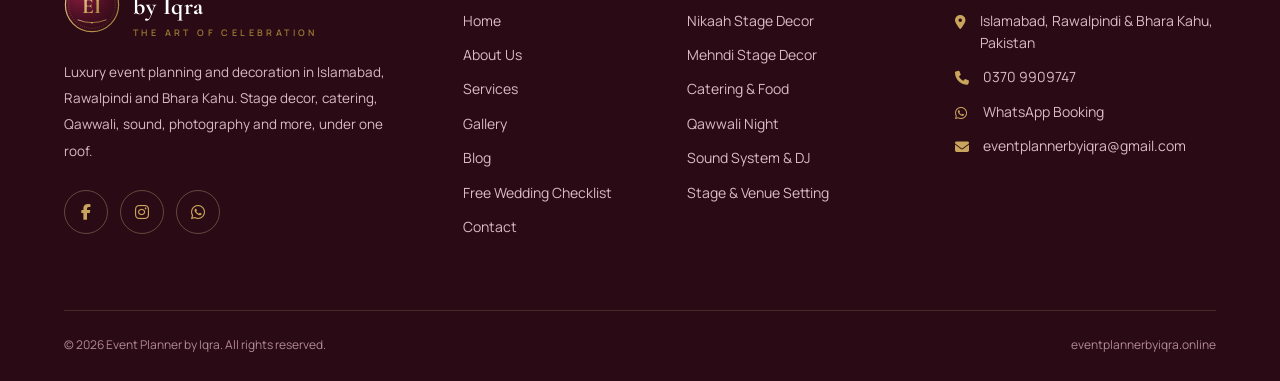
==== commit c8fa896e: "Fix service card pictures on mobile: drop lazy loading in horizontal scroller, local fallback for ph" ====
--- a/index.html
+++ b/index.html
@@ -61,14 +61,14 @@
 <div class="split-body reveal"><div class="eyebrow">Our Story</div><h2 class="section-title">One Team for Your <em>Entire Celebration.</em></h2>
 <p>Event Planner by Iqra brings decoration, food, entertainment and coverage together, so you deal with one trusted team instead of coordinating many vendors.</p>
 <p>We listen to your vision, shape it into a clear plan and deliver it on the day with refined details, warm hospitality and attention to every guest.</p>
-<div class="pillars"><div class="pillar"><img class="ph" src="[data-uri]" alt="" loading="lazy" width="64" height="64"><h4>Elegant</h4><p>Refined, timeless styling.</p></div><div class="pillar"><img class="ph" src="[data-uri]" alt="" loading="lazy" width="64" height="64"><h4>Creative</h4><p>Concepts made for you.</p></div><div class="pillar"><img class="ph" src="[data-uri]" alt="" loading="lazy" width="64" height="64"><h4>Reliable</h4><p>On time, start to finish.</p></div></div>
+<div class="pillars"><div class="pillar"><img class="ph" src="[data-uri]" alt="" width="64" height="64"><h4>Elegant</h4><p>Refined, timeless styling.</p></div><div class="pillar"><img class="ph" src="[data-uri]" alt="" width="64" height="64"><h4>Creative</h4><p>Concepts made for you.</p></div><div class="pillar"><img class="ph" src="[data-uri]" alt="" width="64" height="64"><h4>Reliable</h4><p>On time, start to finish.</p></div></div>
 <a class="btn btn-dark" href="about.html" style="margin-top:34px">More About Us</a></div></div></section>
 
 <section class="bg-sand" id="services"><div class="container"><div class="center reveal"><div class="eyebrow">What We Create</div><h2 class="section-title">Our Signature <em>Services</em></h2><div class="ornament"><i class="fa-solid fa-star-of-life"></i></div><p class="lead">Everything your event needs, from the stage to the sound, planned together.</p></div>
 <div class="cards" id="servicesGrid"></div></div></section>
 
 <section class="bg-dark on-dark"><div class="container"><div class="center reveal"><div class="eyebrow">Every Occasion</div><h2 class="section-title">Events We <em>Plan &amp; Style</em></h2><p class="lead">Large or intimate, traditional or modern, each occasion gets its own design.</p></div>
-<div class="occasions reveal"><div class="occ"><img class="ph" src="[data-uri]" alt="Nikaah decoration" loading="lazy" width="90" height="90"><span>Nikaah</span></div><div class="occ"><img class="ph" src="[data-uri]" alt="Mehndi decoration" loading="lazy" width="90" height="90"><span>Mehndi</span></div><div class="occ"><img class="ph" src="[data-uri]" alt="Dholki decoration" loading="lazy" width="90" height="90"><span>Dholki</span></div><div class="occ"><img class="ph" src="[data-uri]" alt="Barat decoration" loading="lazy" width="90" height="90"><span>Barat</span></div><div class="occ"><img class="ph" src="[data-uri]" alt="Walima decoration" loading="lazy" width="90" height="90"><span>Walima</span></div><div class="occ"><img class="ph" src="[data-uri]" alt="Engagement decoration" loading="lazy" width="90" height="90"><span>Engagement</span></div><div class="occ"><img class="ph" src="[data-uri]" alt="Birthday decoration" loading="lazy" width="90" height="90"><span>Birthday</span></div><div class="occ"><img class="ph" src="[data-uri]" alt="Baby Shower decoration" loading="lazy" width="90" height="90"><span>Baby Shower</span></div><div class="occ"><img class="ph" src="[data-uri]" alt="Anniversary decoration" loading="lazy" width="90" height="90"><span>Anniversary</span></div><div class="occ"><img class="ph" src="[data-uri]" alt="Qawwali night" loading="lazy" width="90" height="90"><span>Qawwali Night</span></div><div class="occ"><img class="ph" src="[data-uri]" alt="Home Functions decoration" loading="lazy" width="90" height="90"><span>Home Functions</span></div><div class="occ"><img class="ph" src="[data-uri]" alt="Corporate decoration" loading="lazy" width="90" height="90"><span>Corporate</span></div></div></div></section>
+<div class="occasions reveal"><div class="occ"><img class="ph" src="[data-uri]" alt="Nikaah decoration" width="90" height="90"><span>Nikaah</span></div><div class="occ"><img class="ph" src="[data-uri]" alt="Mehndi decoration" width="90" height="90"><span>Mehndi</span></div><div class="occ"><img class="ph" src="[data-uri]" alt="Dholki decoration" width="90" height="90"><span>Dholki</span></div><div class="occ"><img class="ph" src="[data-uri]" alt="Barat decoration" width="90" height="90"><span>Barat</span></div><div class="occ"><img class="ph" src="[data-uri]" alt="Walima decoration" width="90" height="90"><span>Walima</span></div><div class="occ"><img class="ph" src="[data-uri]" alt="Engagement decoration" width="90" height="90"><span>Engagement</span></div><div class="occ"><img class="ph" src="[data-uri]" alt="Birthday decoration" width="90" height="90"><span>Birthday</span></div><div class="occ"><img class="ph" src="[data-uri]" alt="Baby Shower decoration" width="90" height="90"><span>Baby Shower</span></div><div class="occ"><img class="ph" src="[data-uri]" alt="Anniversary decoration" width="90" height="90"><span>Anniversary</span></div><div class="occ"><img class="ph" src="[data-uri]" alt="Qawwali night" width="90" height="90"><span>Qawwali Night</span></div><div class="occ"><img class="ph" src="[data-uri]" alt="Home Functions decoration" width="90" height="90"><span>Home Functions</span></div><div class="occ"><img class="ph" src="[data-uri]" alt="Corporate decoration" width="90" height="90"><span>Corporate</span></div></div></div></section>
 
 <section><div class="container"><div class="center reveal"><div class="eyebrow">Simple &amp; Seamless</div><h2 class="section-title">How We <em>Work</em></h2><div class="ornament"><i class="fa-solid fa-star-of-life"></i></div></div>
 <div class="steps"><div class="step reveal"><h3>Share Your Vision</h3><p>Tell us the occasion, date, venue, guest count and the style you love.</p></div><div class="step reveal"><h3>Get a Plan &amp; Quote</h3><p>We propose themes, menu, sound and set-up options with a clear quotation.</p></div><div class="step reveal"><h3>We Prepare Everything</h3><p>Decor, food, entertainment and coverage are coordinated by one team.</p></div><div class="step reveal"><h3>Celebrate Beautifully</h3><p>Enjoy your day while we handle the setup, service and every detail.</p></div></div></div></section>
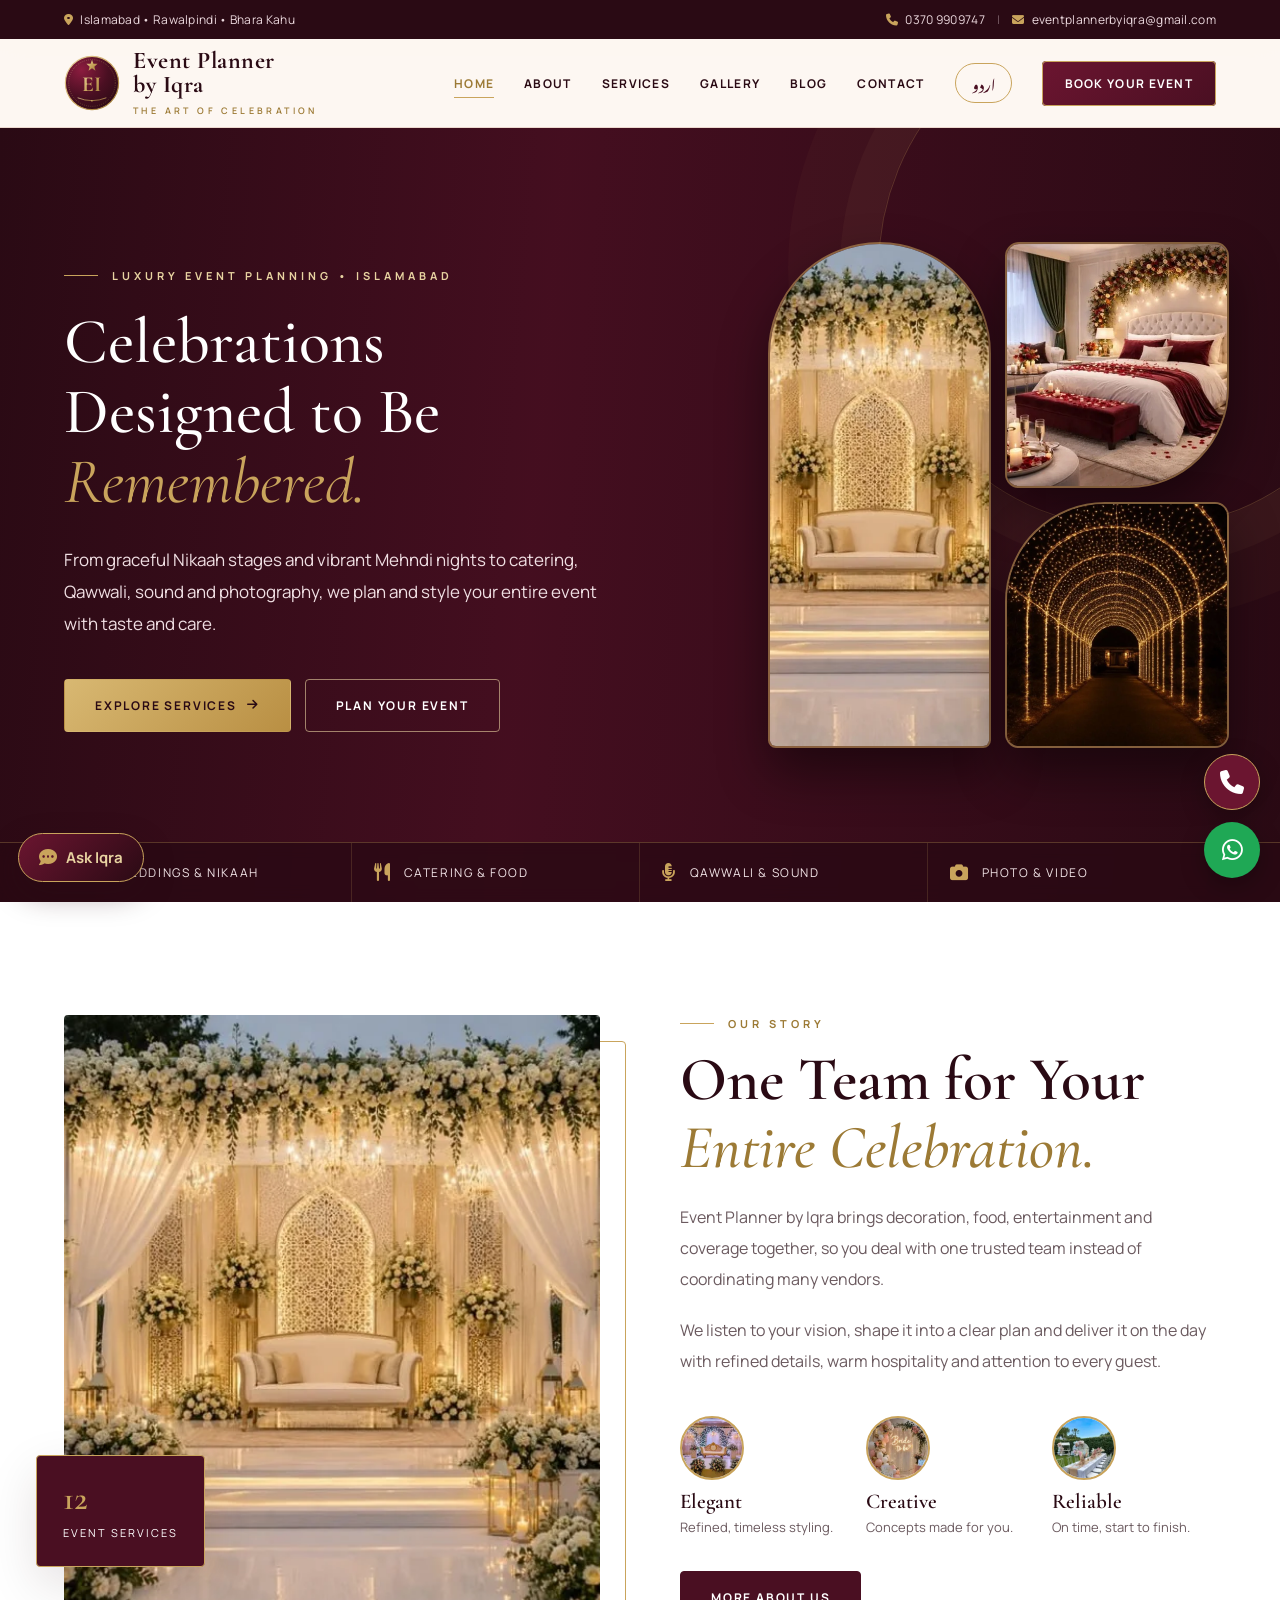
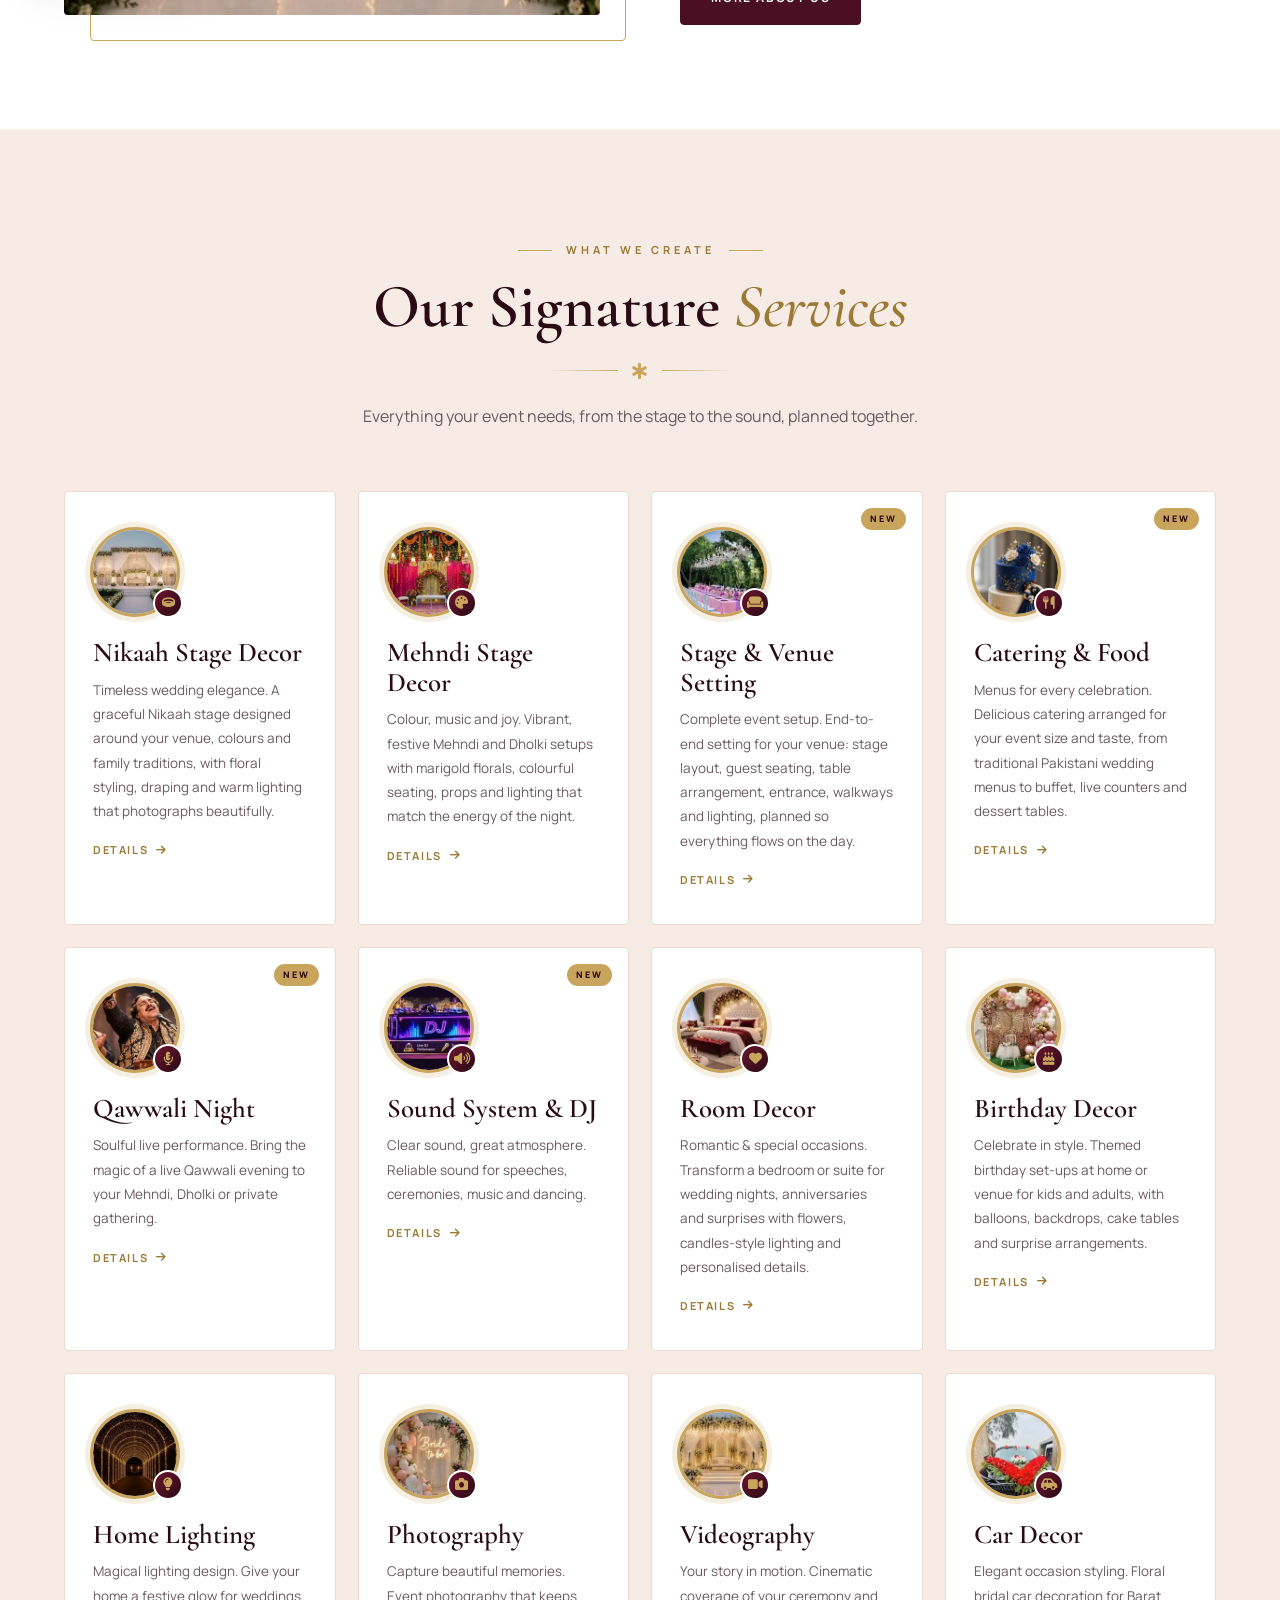
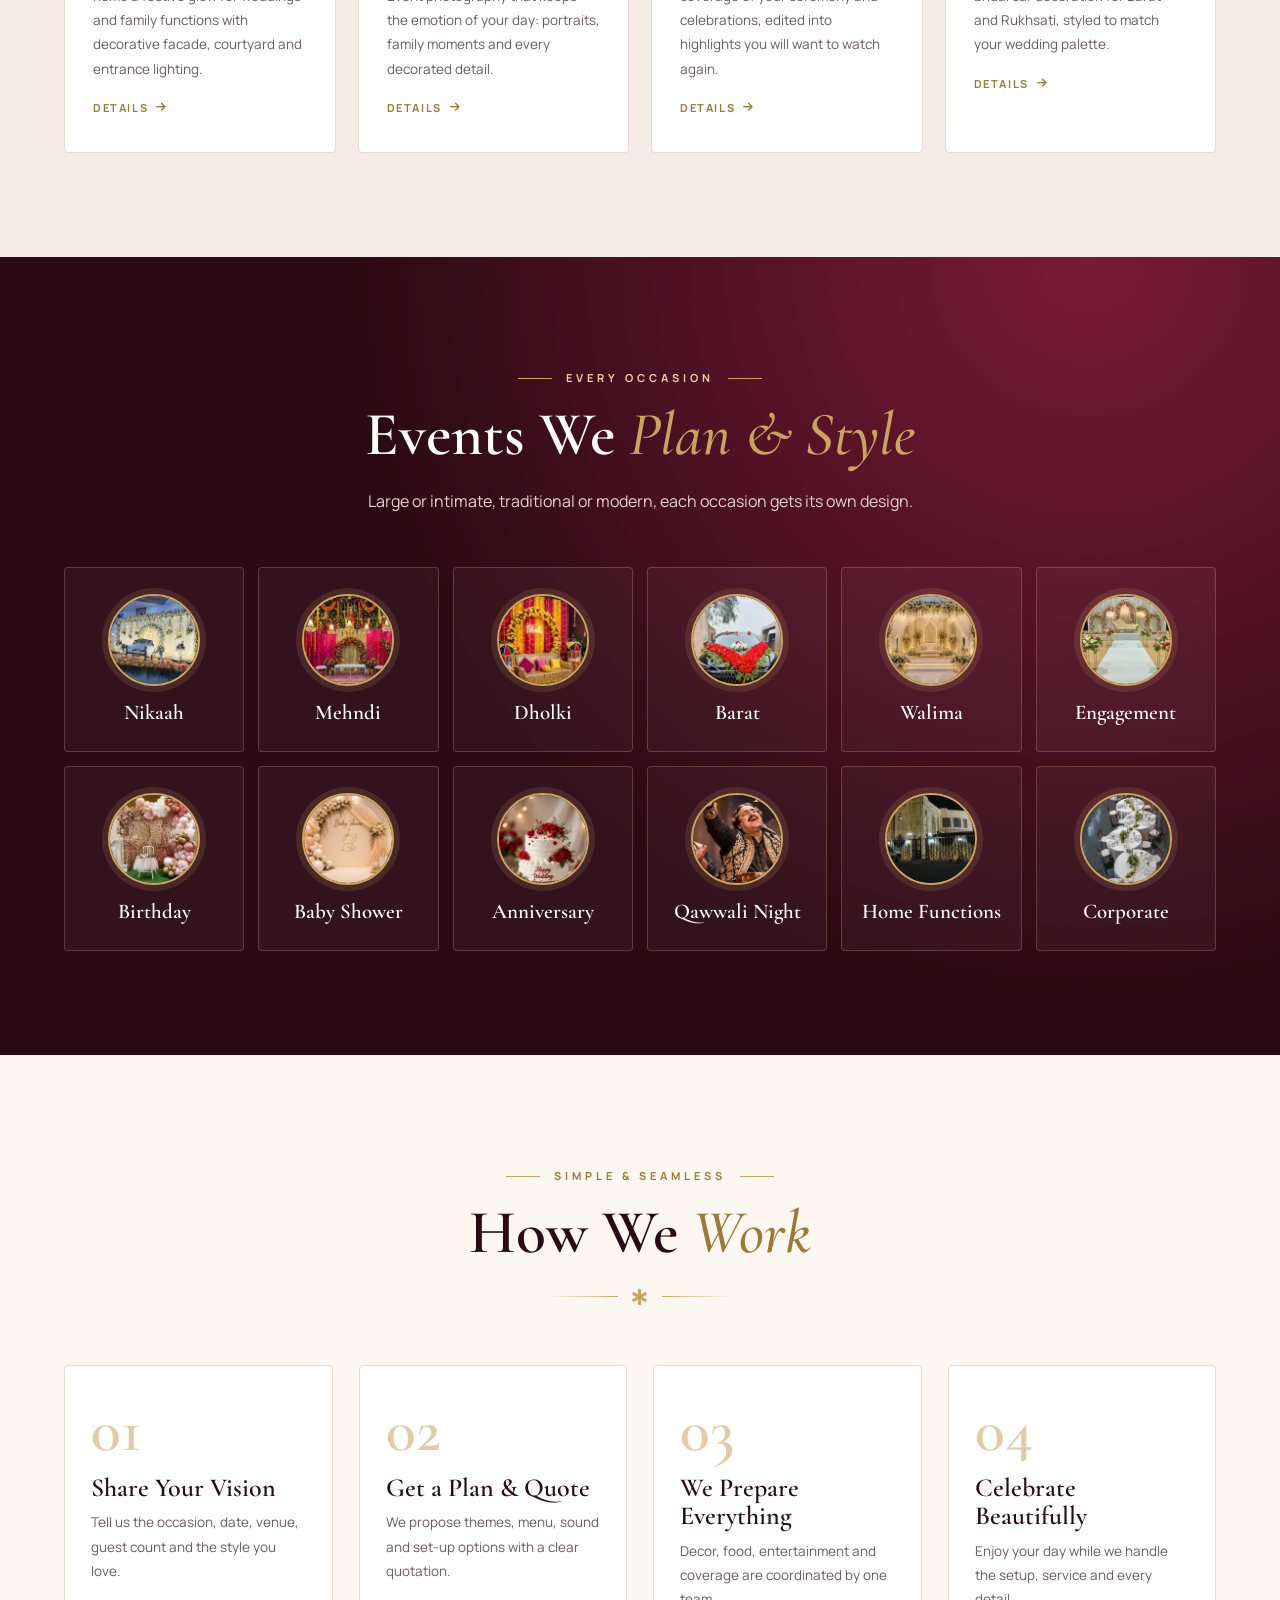
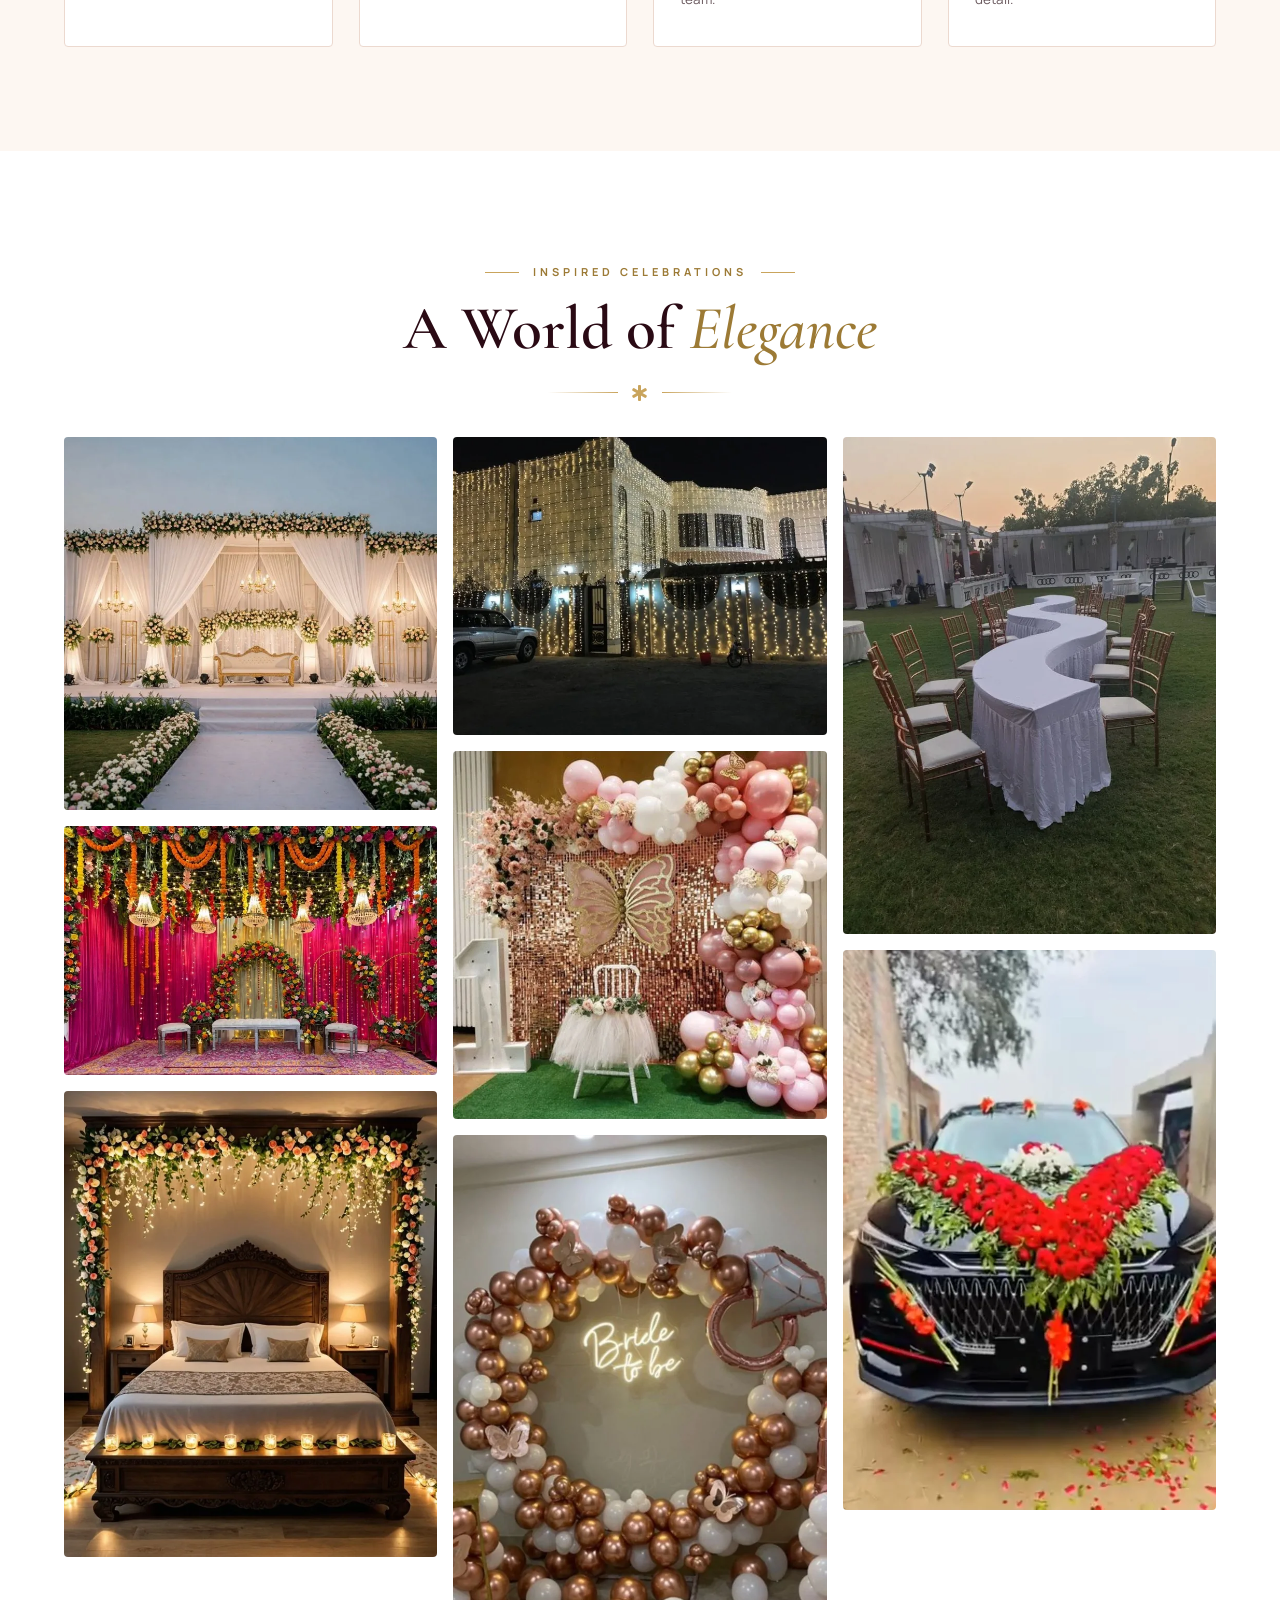
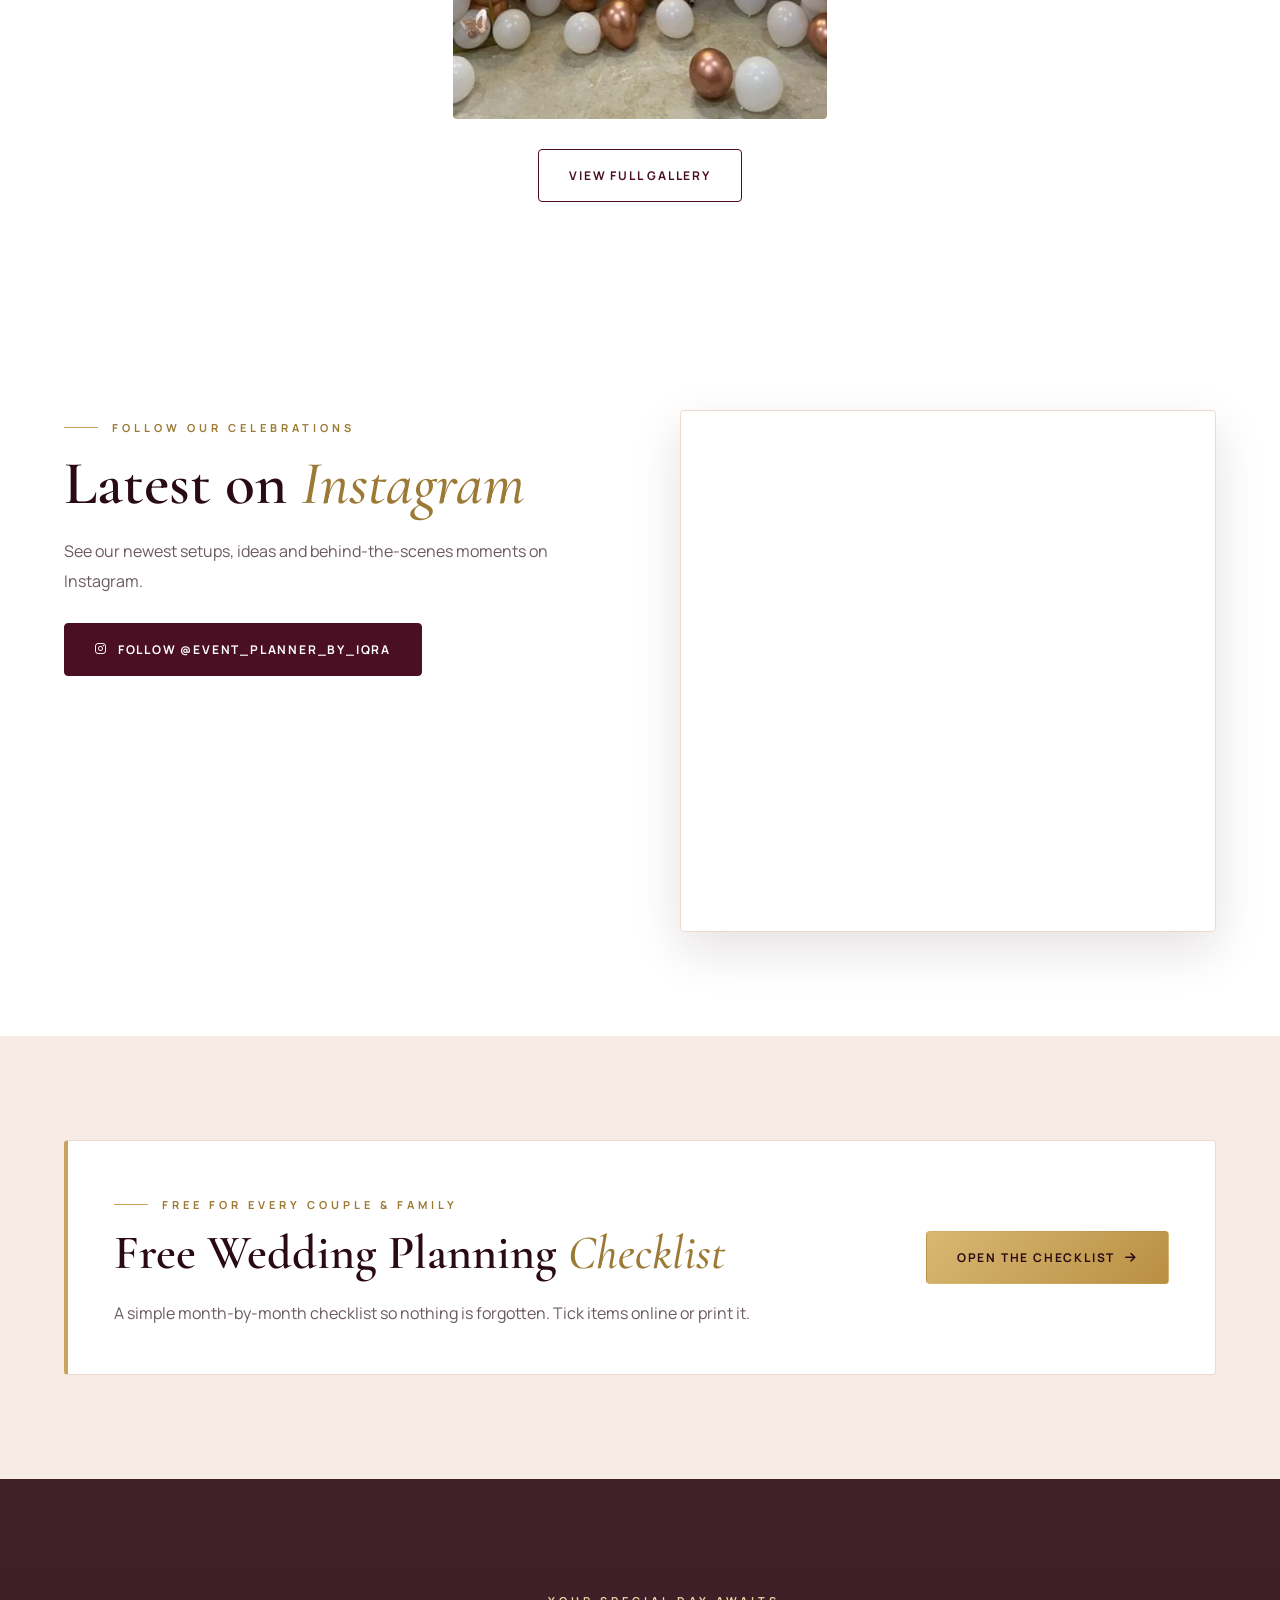
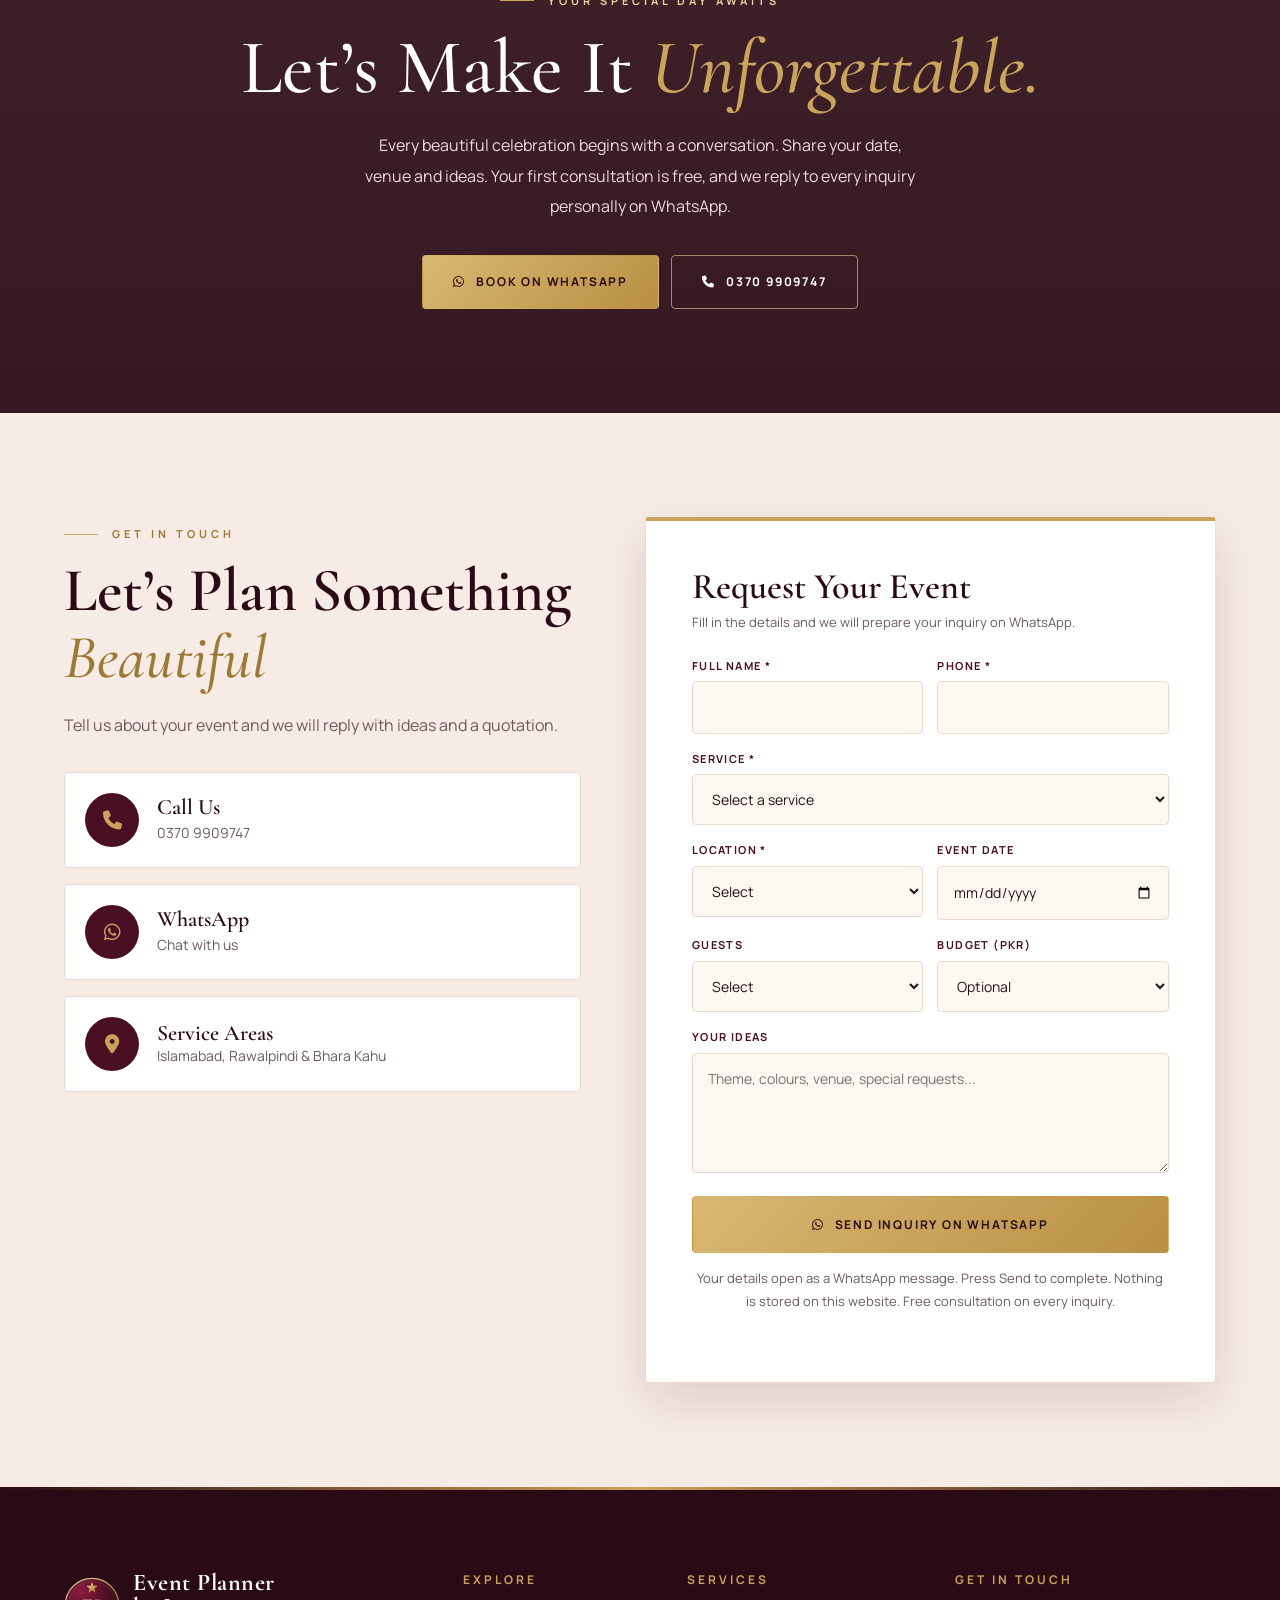
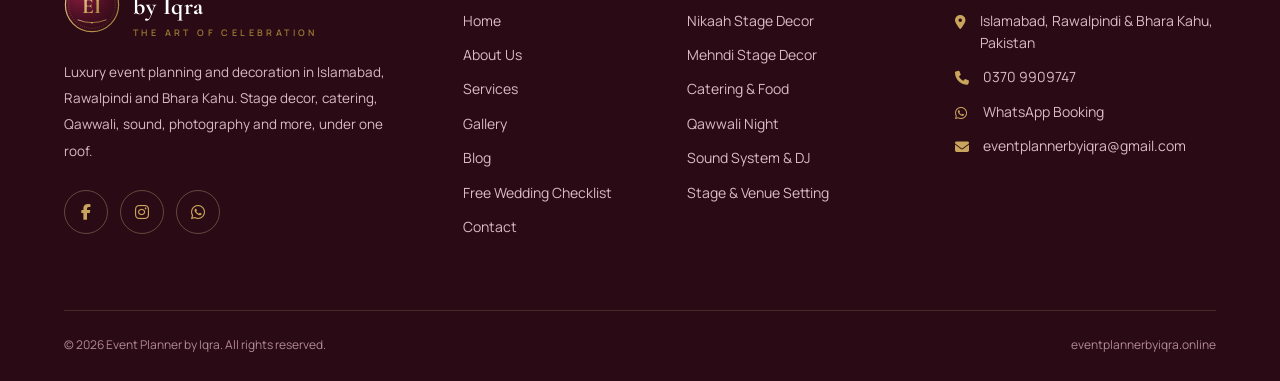
==== commit e84dc97a: "Cache-bust CSS/JS so mobile browsers and caches load the new card images Co-Authored-By: Claude Sonn" ====
--- a/index.html
+++ b/index.html
@@ -20,7 +20,7 @@
 <link href="https://fonts.googleapis.com/css2?family=Cormorant+Garamond:ital,wght@0,400;0,500;0,600;0,700;1,400;1,500&family=Manrope:wght@400;500;600;700;800&display=swap" rel="stylesheet">
 <link href="https://fonts.googleapis.com/css2?family=Noto+Nastaliq+Urdu:wght@400;600&display=swap" rel="stylesheet">
 <link rel="stylesheet" href="https://cdnjs.cloudflare.com/ajax/libs/font-awesome/6.5.2/css/all.min.css">
-<link rel="stylesheet" href="assets/css/style.css">
+<link rel="stylesheet" href="assets/css/style.css?v=20261127b">
 <script type="application/ld+json">{"@context": "https://schema.org", "@type": "EventPlanner", "name": "Event Planner by Iqra", "url": "https://eventplannerbyiqra.online/", "telephone": "+923709909747", "email": "eventplannerbyiqra@gmail.com", "image": "https://eventplannerbyiqra.online/assets/img/g/stage-02.webp", "description": "Luxury event planning in Islamabad: Nikaah and Mehndi stage decor, catering, Qawwali, sound, photography and videography.", "address": {"@type": "PostalAddress", "addressLocality": "Islamabad", "addressCountry": "PK"}, "areaServed": [{"@type": "City", "name": "Islamabad"}, {"@type": "City", "name": "Rawalpindi"}, {"@type": "Place", "name": "Bhara Kahu"}], "sameAs": ["https://www.facebook.com/share/19YEWwUSfL/", "https://www.instagram.com/event_planner_by_iqra/"]}</script>
 </head>
 <body>
@@ -123,6 +123,6 @@
 <div class="f-bottom"><div>&copy; <span class="js-year">2026</span> Event Planner by Iqra. All rights reserved.</div><div>eventplannerbyiqra.online</div></div>
 </div></footer>
 <div class="floating"><a class="f-call" href="tel:+923709909747" aria-label="Call us"><i class="fa-solid fa-phone"></i></a><a class="f-wa" href="https://wa.me/923709909747?text=Hello%20Event%20Planner%20by%20Iqra" target="_blank" rel="noopener noreferrer" aria-label="WhatsApp booking"><i class="fa-brands fa-whatsapp"></i></a></div>
-<script src="assets/js/i18n-ur.js"></script>
-<script src="assets/js/thumbs.js"></script><script src="assets/js/site.js"></script>
-<script src="assets/js/assistant.js"></script></body></html>
+<script src="assets/js/i18n-ur.js?v=20261127b"></script>
+<script src="assets/js/thumbs.js?v=20261127b"></script><script src="assets/js/site.js?v=20261127b"></script>
+<script src="assets/js/assistant.js?v=20261127b"></script></body></html>
